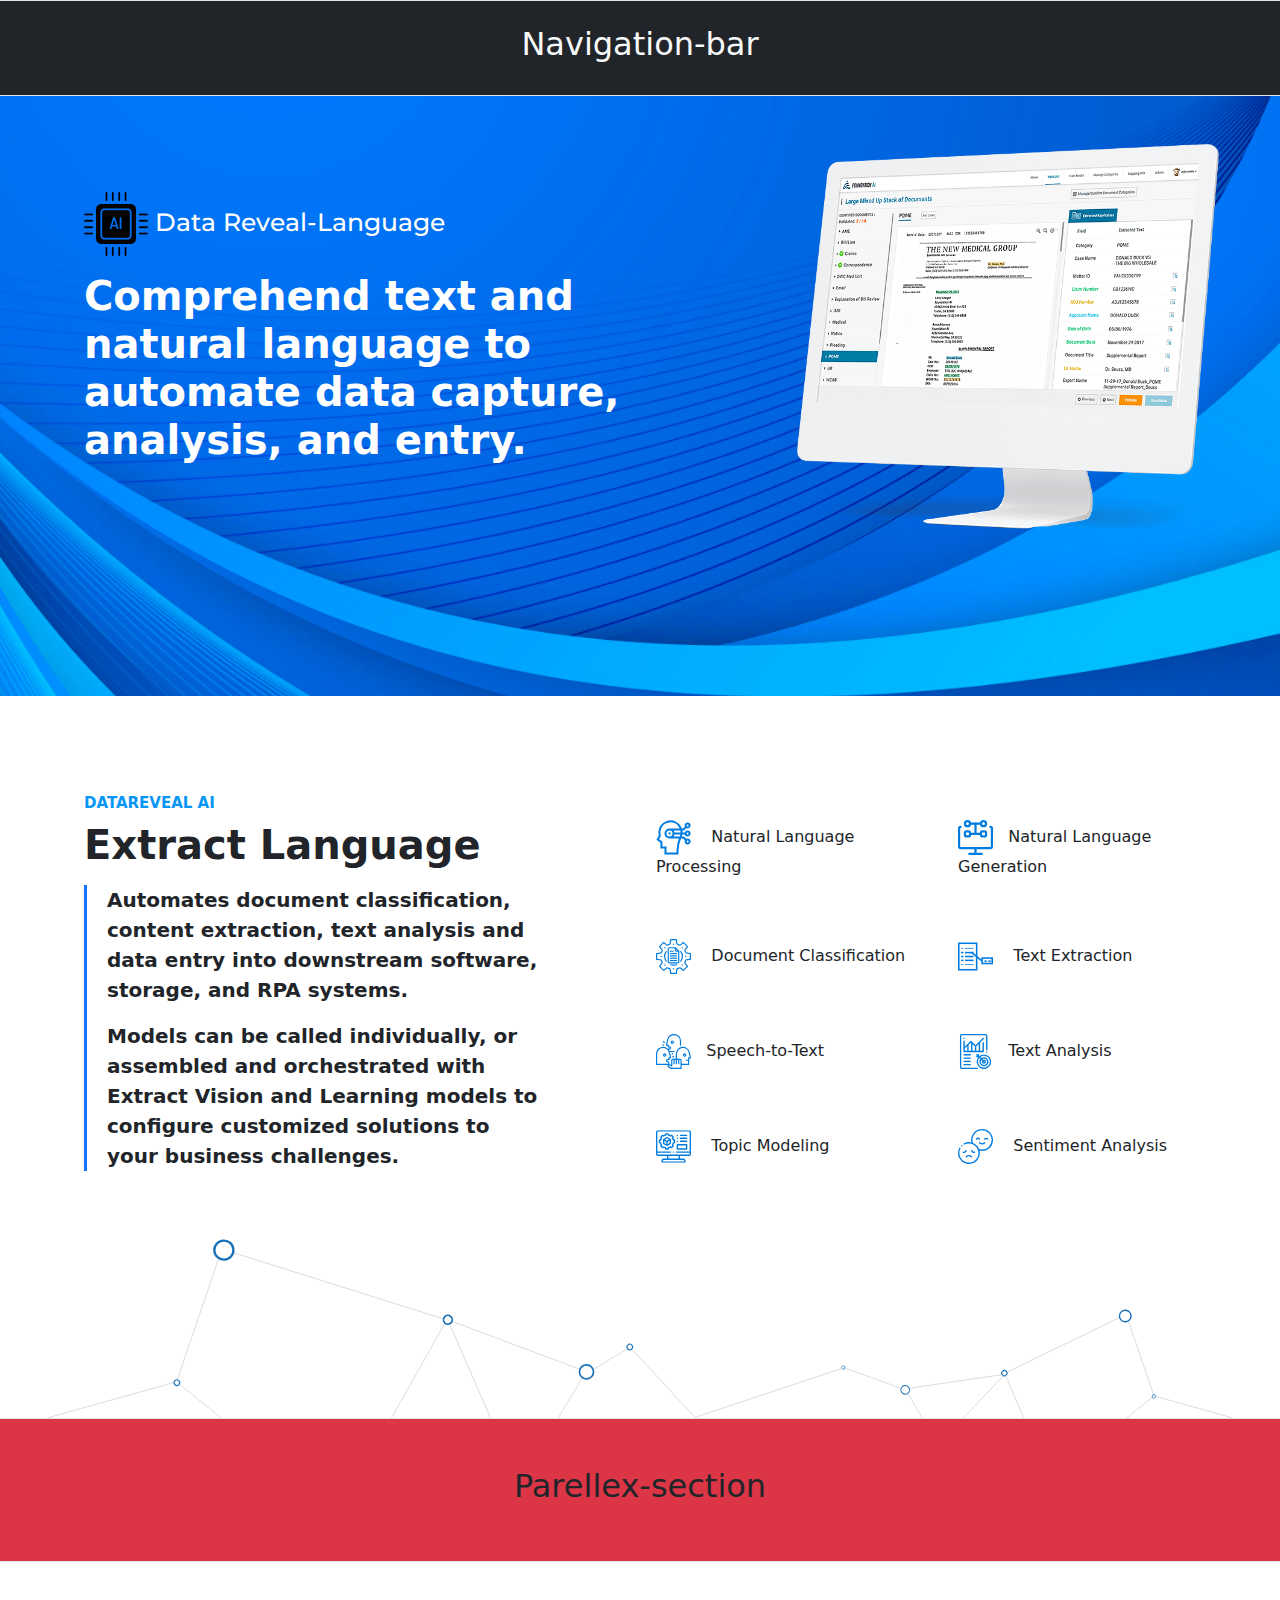
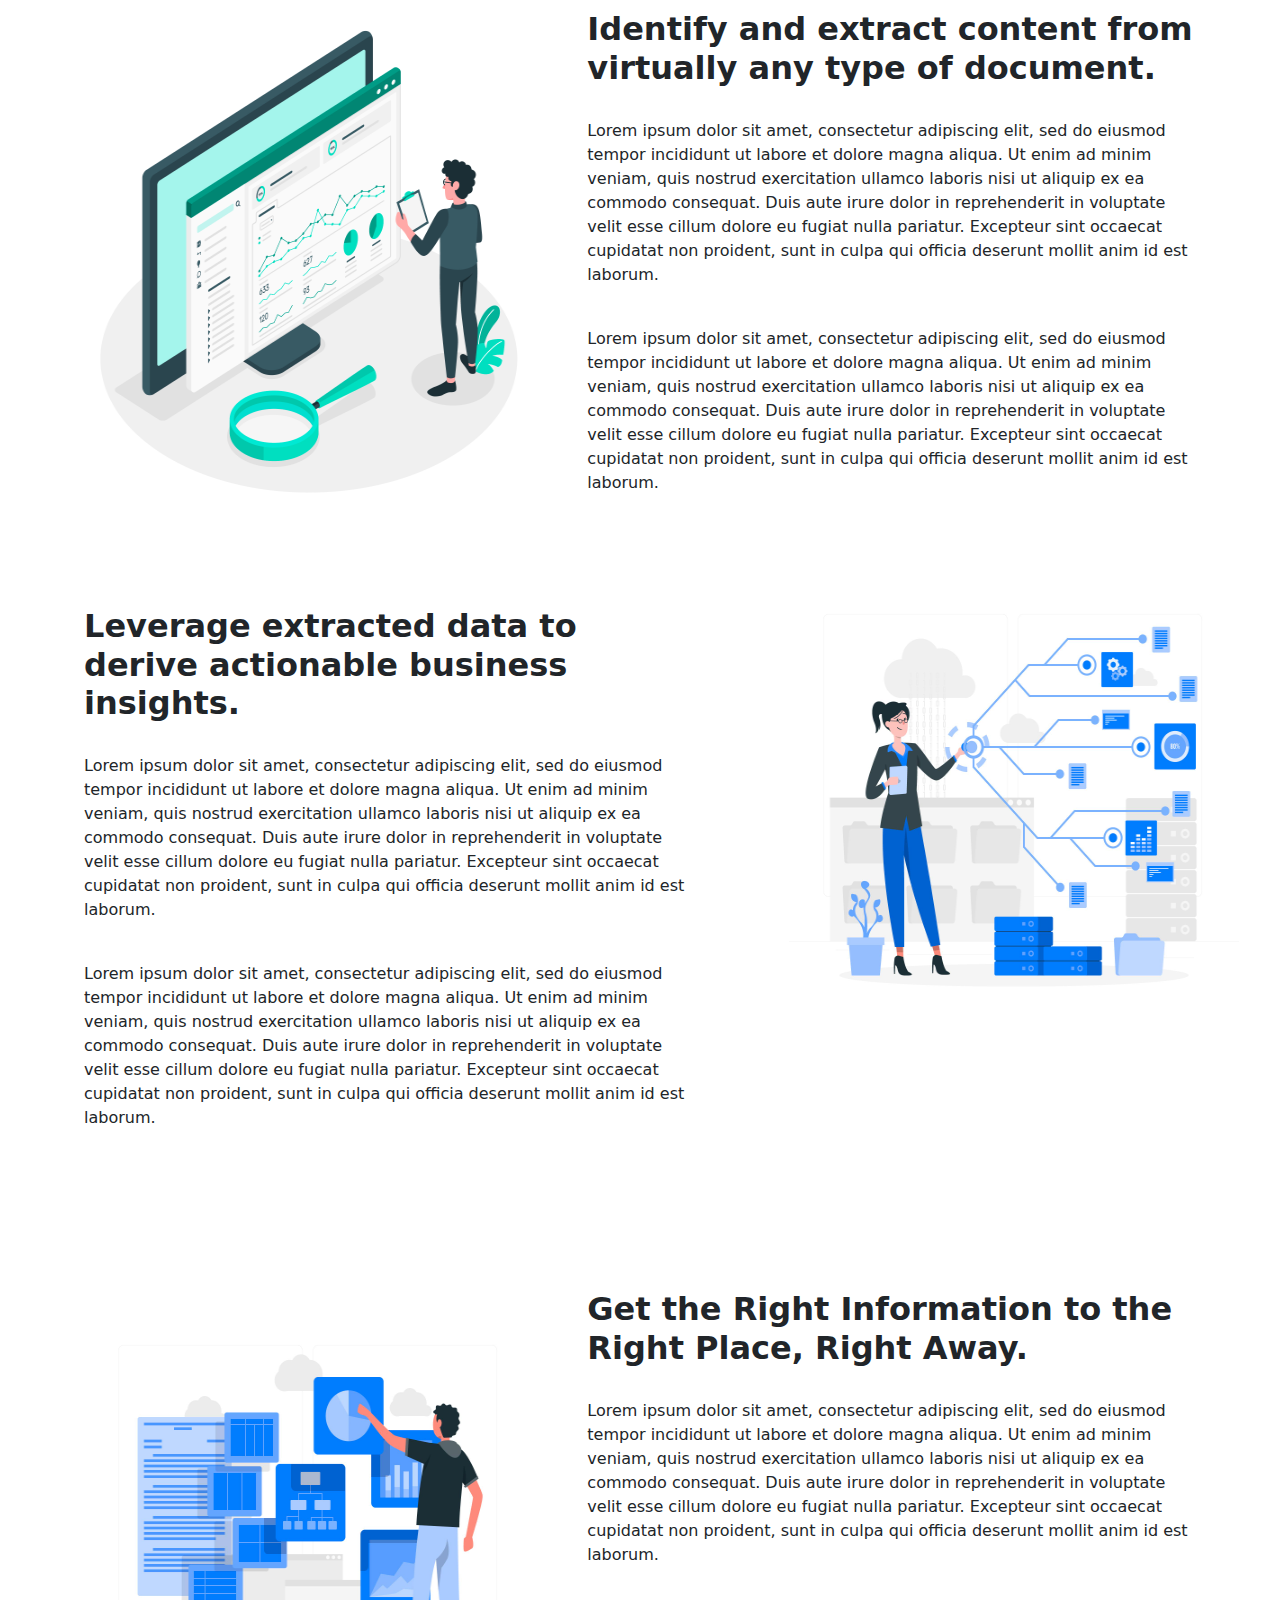
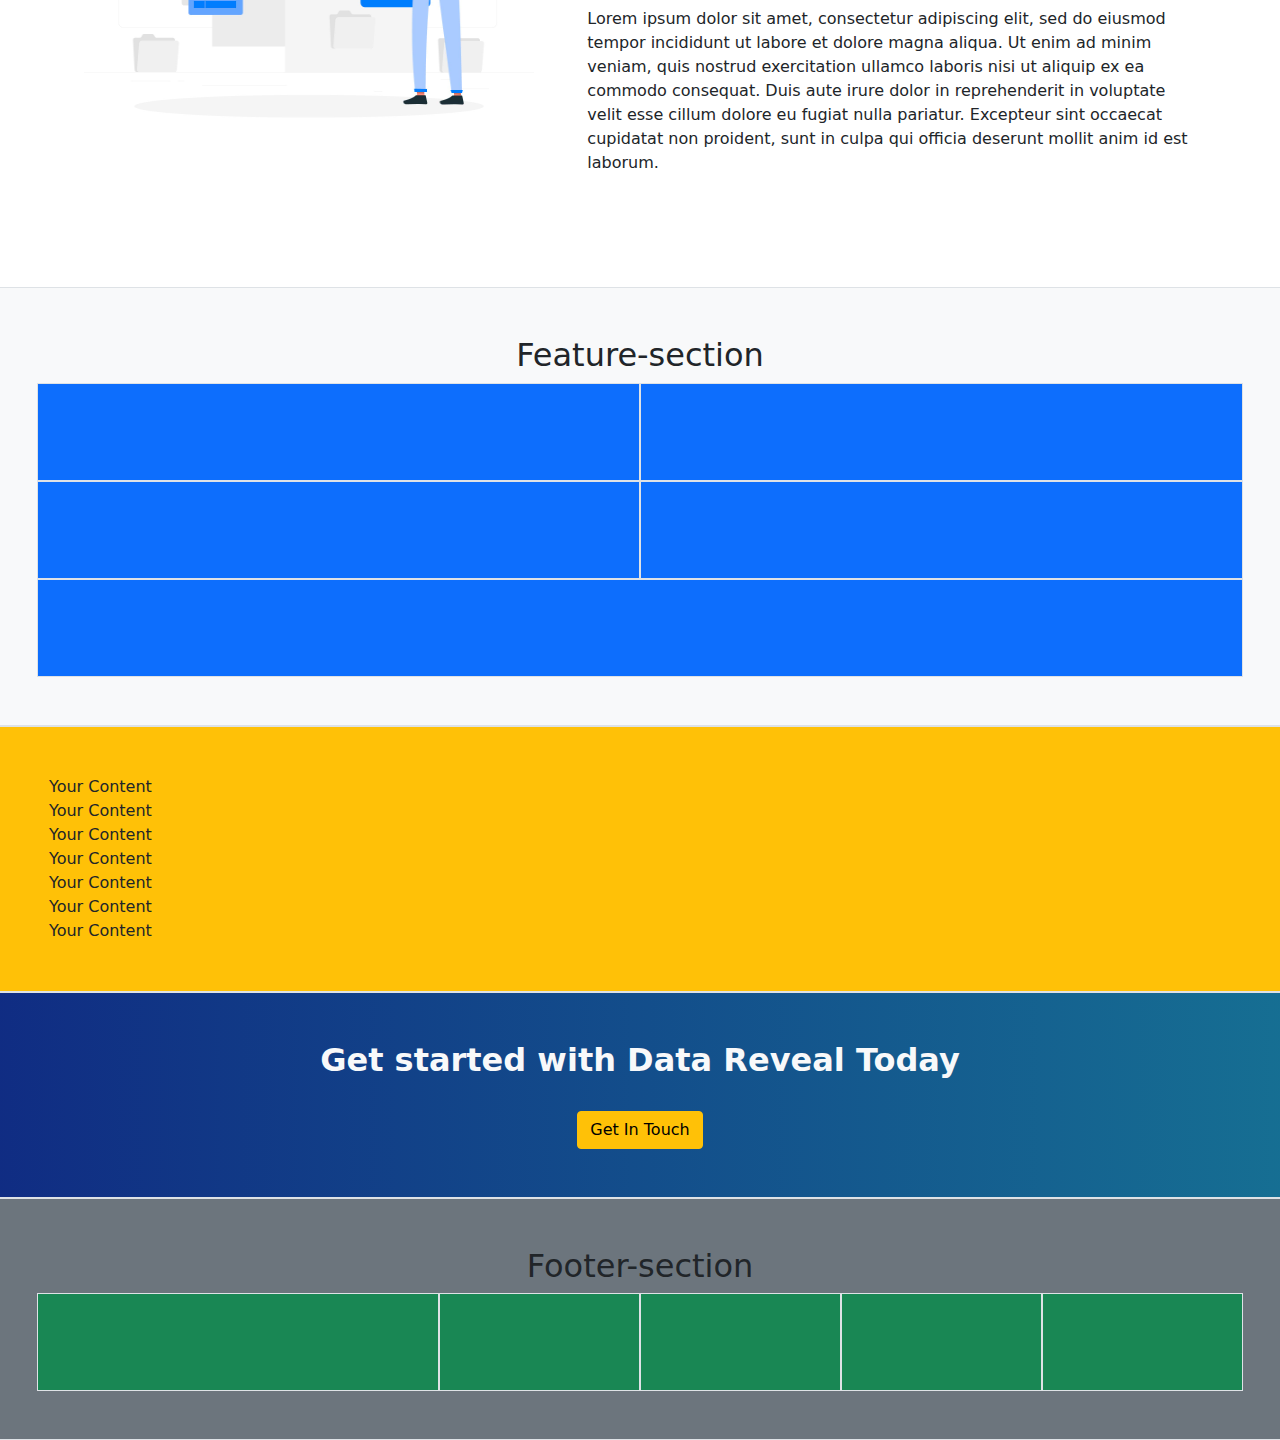
==== language.html @ 8eeb6e5f "language page" ====
<!DOCTYPE html>
<html lang="en">
  <head>
    <meta charset="UTF-8" />
    <meta http-equiv="X-UA-Compatible" content="IE=edge" />
    <meta name="viewport" content="width=device-width, initial-scale=1.0" />
    <title>Subpage-1 | Datareveal</title>
    <!-- Basic stylesheet -->
    <link rel="stylesheet" href="owl-carousel/owl.carousel.css" />

    <!-- Default Theme -->
    <link rel="stylesheet" href="owl-carousel/owl.theme.css" />

    <!-- You can use latest version of jQuery  -->
    <script src="jquery-1.9.1.min.js"></script>

    <!-- Include js plugin -->
    <script src="assets/owl-carousel/owl.carousel.js"></script>
    <!-- Fonts -->
    <link
      href="https://fonts.googleapis.com/css2?family=Montserrat:wght@200;300&display=swap"
      rel="stylesheet"
    />
    <!-- Boostrap css -->
    <link rel="stylesheet" href="css/bootstrap.min.css" />
    <link rel="stylesheet" href="css/language.css" />
  </head>

  <body>
    <!-- Navigation Section -->
    <section for="Nav-bar-menu">
      <div class="row p-4 border bg-dark" id="nav-bar">
        <h2 class="text-center text-light">Navigation-bar</h2>
      </div>
    </section>

    <!-- Landing Contents -->
    <section for="Landing-contents">
      <div class="row" id="landing">
        <div class="col-7 p-5 mt-5" id="landing-contents">
          <h5 class="text-left ms-5" id="lang_title">
            <img src="/images/001-chip.png" class="" alt="ai" /> Data
            Reveal-Language
          </h5>
          <h1 class="text-left ms-5 mt-3" id="lang_title_content">
            Comprehend text and natural language to automate data capture,
            analysis, and entry.
          </h1>
        </div>
        <div class="col-5 p-5" id="landing-image">
          <img
            src="/images/lang_land_c.png"
            alt="lang_land_c"
            id="lang_land_c"
          />
        </div>
      </div>
    </section>

    <!-- Subpage Contents -->
    <section for="Subpage-services">
      <div class="row pt-5 ps-5 pe-5" id="subpage-content">
        <div class="col-6 p-5" id="subpage-content-one">
          <p id="content1">DATAREVEAL AI</p>
          <h1 id="content2">Extract Language</h1>
          <div id="line" class="mt-3">
            <p id="content3">
              Automates document classification, content extraction, text
              analysis and data entry into downstream software, storage, and RPA
              systems.
            </p>
            <p id="content3">
              Models can be called individually, or assembled and orchestrated
              with Extract Vision and Learning models to configure customized
              solutions to your business challenges.
            </p>
          </div>
        </div>
        <div class="col-3 p-3" id="subpage-content-two">
          <p id="content4">
            <img
              src="/images/lm_nlp_ico.svg"
              alt="lm_nlp_ico"
            />&nbsp;&nbsp;&nbsp; Natural Language Processing
          </p>
          <p id="content4">
            <img
              src="/images/lm_doclassification_ico.svg"
              alt="lm_doclassification_ico"
            />&nbsp;&nbsp;&nbsp; Document Classification
          </p>
          <p id="content4">
            <img
              src="/images/lm_speechtxt_ico.svg"
              alt="lm_speechtxt_ico"
            />&nbsp;&nbsp;&nbsp;Speech-to-Text
          </p>
          <p id="content4">
            <img src="/images/lm_topicmod_ico.svg" alt="lm_topicmod_ico" />
            &nbsp;&nbsp;&nbsp;Topic Modeling
          </p>
        </div>
        <div class="col-3 p-3" id="subpage-content-two">
          <p id="content4">
            <img
              src="/images/lm_nlg_ico.svg"
              alt="lm_nlp_ico"
            />&nbsp;&nbsp;&nbsp;Natural Language Generation
          </p>
          <p id="content4">
            <img
              src="/images/lm_textextr_ico.svg"
              alt="lm_doclassification_ico"
            />&nbsp;&nbsp;&nbsp; Text Extraction
          </p>
          <p id="content4">
            <img
              src="/images/lm_textanalysis_ico.svg"
              alt="lm_speechtxt_ico"
            />&nbsp;&nbsp;&nbsp;Text Analysis
          </p>
          <p id="content4">
            <img src="/images/lm_sentanlysis_ico.svg" alt="lm_topicmod_ico" />
            &nbsp;&nbsp;&nbsp;Sentiment Analysis
          </p>
        </div>
        <img src="/images/video--nodes-svg.svg" alt="" />
      </div>
    </section>

    <!-- Parellex Section -->
    <section for="Parellex">
      <div class="row p-5 border bg-danger" id="parellex">
        <h2 class="text-center">Parellex-section</h2>
      </div>
    </section>

    <!-- Contents Section -->
    <section for="Contents">
      <div class="row px-5" id="contents-one">
        <div class="col-5 p-5" id="content-image">
          <img src="/images/3515462.jpg" alt="" />
        </div>
        <div class="col-7 p-5" id="content-subcontent">
          <h2>
            Identify and extract content from virtually any type of document.
          </h2>
          <br />
          <p>
            Lorem ipsum dolor sit amet, consectetur adipiscing elit, sed do
            eiusmod tempor incididunt ut labore et dolore magna aliqua. Ut enim
            ad minim veniam, quis nostrud exercitation ullamco laboris nisi ut
            aliquip ex ea commodo consequat. Duis aute irure dolor in
            reprehenderit in voluptate velit esse cillum dolore eu fugiat nulla
            pariatur. Excepteur sint occaecat cupidatat non proident, sunt in
            culpa qui officia deserunt mollit anim id est laborum.
          </p>
          <br />
          <p>
            Lorem ipsum dolor sit amet, consectetur adipiscing elit, sed do
            eiusmod tempor incididunt ut labore et dolore magna aliqua. Ut enim
            ad minim veniam, quis nostrud exercitation ullamco laboris nisi ut
            aliquip ex ea commodo consequat. Duis aute irure dolor in
            reprehenderit in voluptate velit esse cillum dolore eu fugiat nulla
            pariatur. Excepteur sint occaecat cupidatat non proident, sunt in
            culpa qui officia deserunt mollit anim id est laborum.
          </p>
        </div>
      </div>
      <div class="row px-5" id="contents-two">
        <div class="col-7 p-5" id="content-subcontent">
          <h2>
            Leverage extracted data to derive actionable business insights.
          </h2>
          <br />
          <p>
            Lorem ipsum dolor sit amet, consectetur adipiscing elit, sed do
            eiusmod tempor incididunt ut labore et dolore magna aliqua. Ut enim
            ad minim veniam, quis nostrud exercitation ullamco laboris nisi ut
            aliquip ex ea commodo consequat. Duis aute irure dolor in
            reprehenderit in voluptate velit esse cillum dolore eu fugiat nulla
            pariatur. Excepteur sint occaecat cupidatat non proident, sunt in
            culpa qui officia deserunt mollit anim id est laborum.
          </p>
          <br />
          <p>
            Lorem ipsum dolor sit amet, consectetur adipiscing elit, sed do
            eiusmod tempor incididunt ut labore et dolore magna aliqua. Ut enim
            ad minim veniam, quis nostrud exercitation ullamco laboris nisi ut
            aliquip ex ea commodo consequat. Duis aute irure dolor in
            reprehenderit in voluptate velit esse cillum dolore eu fugiat nulla
            pariatur. Excepteur sint occaecat cupidatat non proident, sunt in
            culpa qui officia deserunt mollit anim id est laborum.
          </p>
        </div>
        <div class="col-5 px-5" id="content-image">
          <img src="/images/3937443.jpg" alt="" />
        </div>
      </div>
      <div class="row p-5" id="contents-one">
        <div class="col-5 p-5" id="content-image">
          <img src="/images/3937464.jpg" alt="" />
        </div>
        <div class="col-7 p-5" id="content-subcontent">
          <h2>Get the Right Information to the Right Place, Right Away.</h2>
          <br />
          <p>
            Lorem ipsum dolor sit amet, consectetur adipiscing elit, sed do
            eiusmod tempor incididunt ut labore et dolore magna aliqua. Ut enim
            ad minim veniam, quis nostrud exercitation ullamco laboris nisi ut
            aliquip ex ea commodo consequat. Duis aute irure dolor in
            reprehenderit in voluptate velit esse cillum dolore eu fugiat nulla
            pariatur. Excepteur sint occaecat cupidatat non proident, sunt in
            culpa qui officia deserunt mollit anim id est laborum.
          </p>
          <br />
          <p>
            Lorem ipsum dolor sit amet, consectetur adipiscing elit, sed do
            eiusmod tempor incididunt ut labore et dolore magna aliqua. Ut enim
            ad minim veniam, quis nostrud exercitation ullamco laboris nisi ut
            aliquip ex ea commodo consequat. Duis aute irure dolor in
            reprehenderit in voluptate velit esse cillum dolore eu fugiat nulla
            pariatur. Excepteur sint occaecat cupidatat non proident, sunt in
            culpa qui officia deserunt mollit anim id est laborum.
          </p>
        </div>
      </div>
    </section>

    <!-- Features Section -->
    <section for="Subpage-feature-contents">
      <div class="row p-5 border bg-light" id="subpage-features">
        <div id="subpage-feature-heading">
          <h2 class="text-center" id="subpage-feature-heading-h2">
            Feature-section
          </h2>
        </div>
        <div
          class="col-lg-6 col-md-6 col-sm-6 p-5 border bg-primary"
          id="subpage-feature-one"
        ></div>
        <div
          class="col-lg-6 col-md-6 col-sm-6 p-5 border bg-primary"
          id="subpage-feature-two"
        ></div>
        <div
          class="col-lg-6 col-md-6 col-sm-6 p-5 border bg-primary"
          id="subpage-feature-three"
        ></div>
        <div
          class="col-lg-6 col-md-6 col-sm-6 p-5 border bg-primary"
          id="subpage-feature-four"
        ></div>
        <div
          class="col-lg-12 col-md-12 col-sm-12 p-5 border bg-primary"
          id="subpage-feature-five"
        ></div>
      </div>
    </section>

    <!-- Subpage Carousel Section -->
    <section for="Subpage-carousel-content">
      <div class="row p-5 border bg-warning" id="subpage-carousel">
        <div class="owl-carousel owl-theme">
          <div>Your Content</div>
          <div>Your Content</div>
          <div>Your Content</div>
          <div>Your Content</div>
          <div>Your Content</div>
          <div>Your Content</div>
          <div>Your Content</div>
        </div>
      </div>
    </section>

    <!-- Get In Touch Section -->
    <section for="Get-in-touch">
      <div class="row p-5 border bg-dark" id="get-in-touch">
        <h2 class="text-center text-light">
          Get started with Data Reveal Today
        </h2>

        <div class="text-center pt-4">
          <button type="button" class="btn btn-warning">Get In Touch</button>
        </div>
      </div>
    </section>

    <!-- Footer Section -->
    <section for="Footer">
      <div class="row p-5 border bg-secondary" id="footer">
        <h2 class="text-center">Footer-section</h2>
        <div
          class="col-lg-4 col-md-4 col-sm-4 p-5 border bg-success"
          id="footer-part-one"
        ></div>
        <div
          class="col-lg-2 col-md-2 col-sm-2 p-5 border bg-success"
          id="footer-part-two"
        ></div>
        <div
          class="col-lg-2 col-md-2 col-sm-2 p-5 border bg-success"
          id="footer-part-three"
        ></div>
        <div
          class="col-lg-2 col-md-2 col-sm-2 p-5 border bg-success"
          id="footer-part-four"
        ></div>
        <div
          class="col-lg-2 col-md-2 col-sm-2 p-5 border bg-success"
          id="footer-part-five"
        ></div>
      </div>
    </section>
  </body>
  <script>
    $(document).ready(function () {
      $(".owl-carousel").owlCarousel();
    });
  </script>
</html>
---- css/language.css ----
#landing {
  background-image: url("/images/5431981.jpg");
  background-size: cover;
  height: 600px;
  width: auto;
}
#landing-contents {
  background-color: transparent;
}
#landing-image {
  background-color: transparent;
}
#lang_title {
  color: white;
  font-size: 25px;
  font-family: "Montserrat", sans-serif;
}
#lang_title_content {
  color: white;
  font-size: 40px;
  font-weight: 700;
}
#lang_land_c {
  height: 400px;
}
#line {
  border-left: rgb(21, 115, 255);
  border-left-style: solid;
}
#content1 {
  font-size: 15px;
  font-weight: 550;
  color: rgb(7, 150, 245);
}
#content2 {
  font-weight: bold;
  margin-top: -10px;
}
#content3 {
  margin-left: 20px;
  font-size: 20px;
  font-weight: 600;
  padding-right: 50px;
  /* padding-right: 30px; */
}
#content4 {
  margin-top: 60px;
  margin-bottom: 10px;
}
#content4 img {
  height: 35px;
  width: 35px;
}
#content-subcontent h2 {
  font-weight: bold;
}
#content-image img {
  height: 500px;
  width: 450px;
}
#get-in-touch {
  background: linear-gradient(
    90deg,
    rgba(16, 44, 131, 1) 0%,
    rgba(22, 111, 147, 1) 100%
  );
}
#get-in-touch h2 {
  font-weight: bold;
}
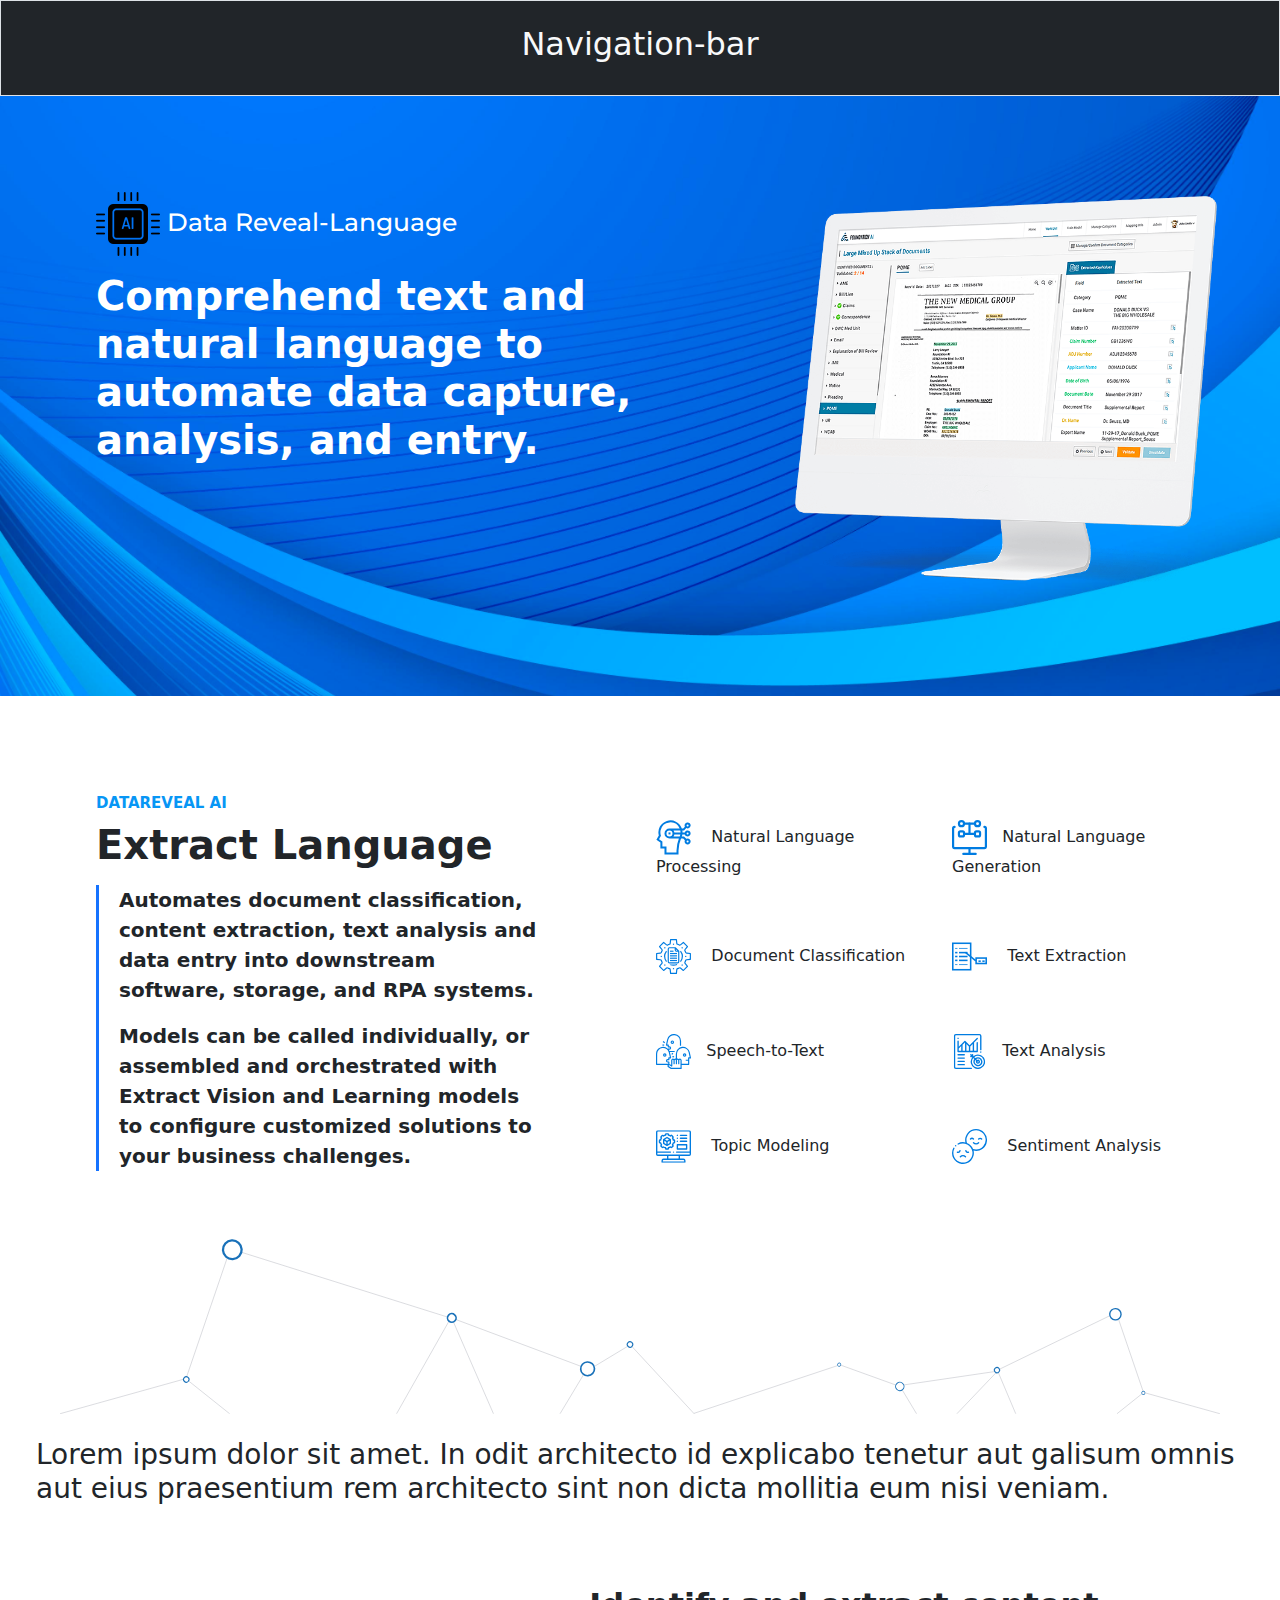
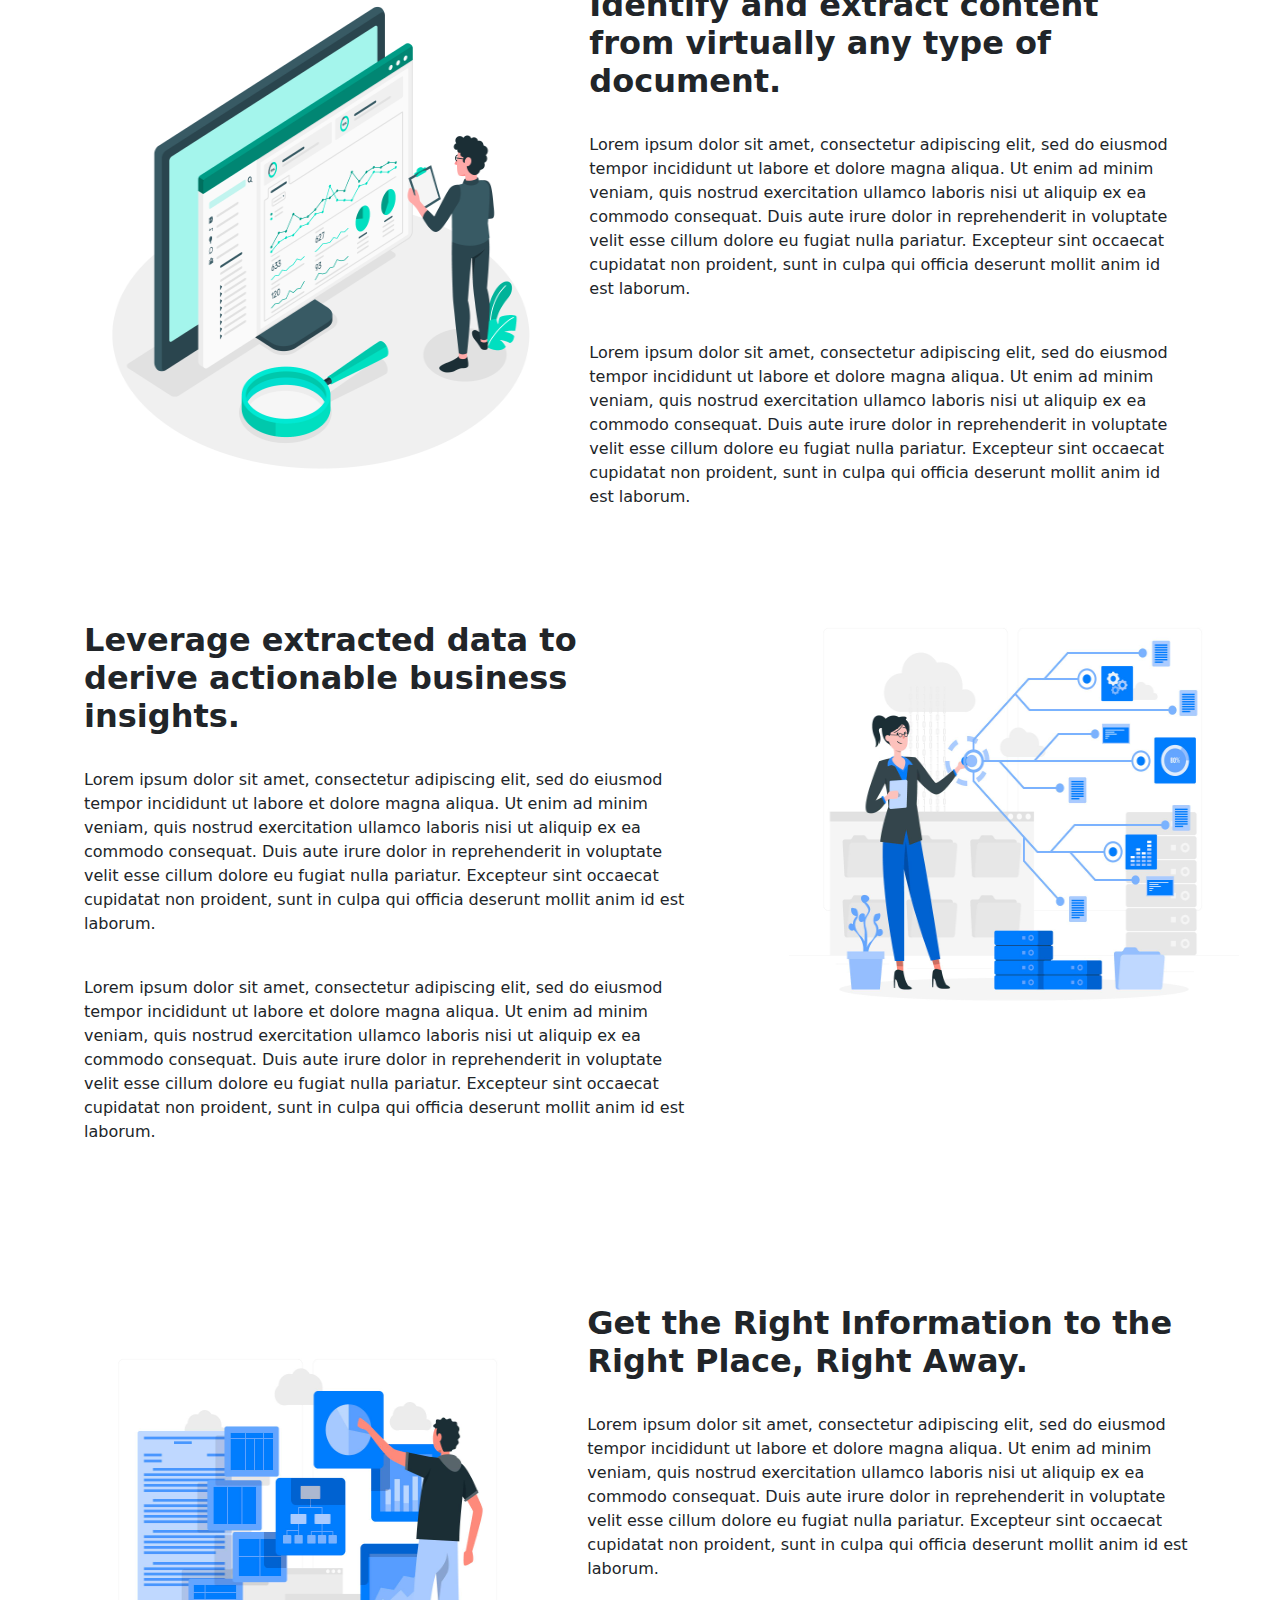
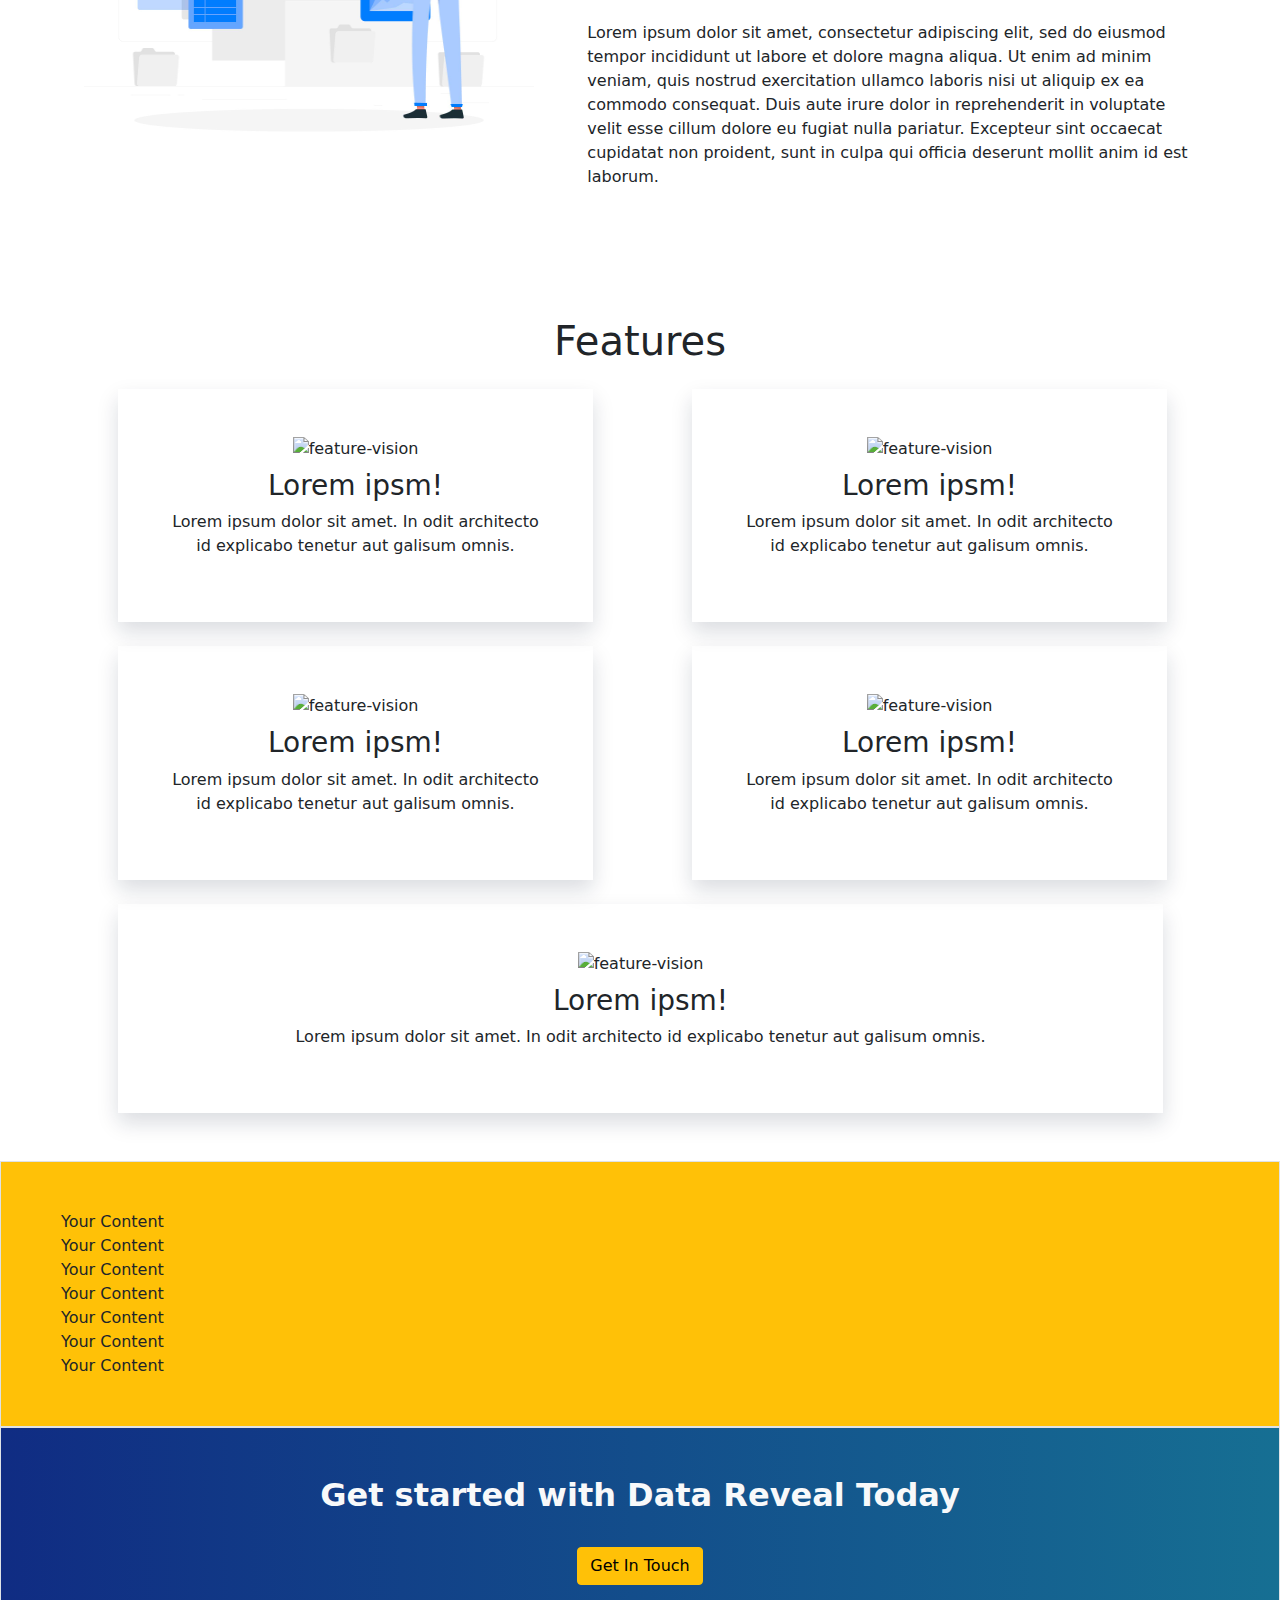
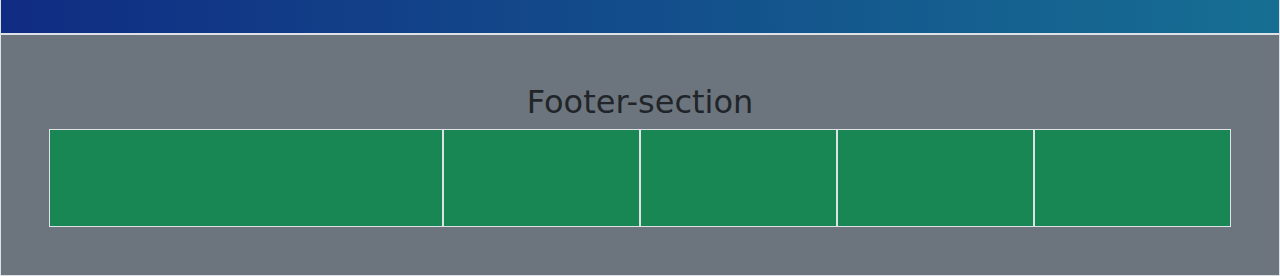
==== commit 39d1371b: "Merge branch 'main' of https://github.com/TeamVebbox/Datareveal.ai" ====
--- a/language.html
+++ b/language.html
@@ -1,321 +1,299 @@
 <!DOCTYPE html>
 <html lang="en">
-  <head>
-    <meta charset="UTF-8" />
-    <meta http-equiv="X-UA-Compatible" content="IE=edge" />
-    <meta name="viewport" content="width=device-width, initial-scale=1.0" />
-    <title>Subpage-1 | Datareveal</title>
-    <!-- Basic stylesheet -->
-    <link rel="stylesheet" href="owl-carousel/owl.carousel.css" />
-
-    <!-- Default Theme -->
-    <link rel="stylesheet" href="owl-carousel/owl.theme.css" />
-
-    <!-- You can use latest version of jQuery  -->
-    <script src="jquery-1.9.1.min.js"></script>
-
-    <!-- Include js plugin -->
-    <script src="assets/owl-carousel/owl.carousel.js"></script>
-    <!-- Fonts -->
-    <link
-      href="https://fonts.googleapis.com/css2?family=Montserrat:wght@200;300&display=swap"
-      rel="stylesheet"
-    />
-    <!-- Boostrap css -->
-    <link rel="stylesheet" href="css/bootstrap.min.css" />
-    <link rel="stylesheet" href="css/language.css" />
-  </head>
-
-  <body>
-    <!-- Navigation Section -->
-    <section for="Nav-bar-menu">
-      <div class="row p-4 border bg-dark" id="nav-bar">
-        <h2 class="text-center text-light">Navigation-bar</h2>
-      </div>
-    </section>
-
-    <!-- Landing Contents -->
-    <section for="Landing-contents">
-      <div class="row" id="landing">
-        <div class="col-7 p-5 mt-5" id="landing-contents">
-          <h5 class="text-left ms-5" id="lang_title">
-            <img src="/images/001-chip.png" class="" alt="ai" /> Data
-            Reveal-Language
-          </h5>
-          <h1 class="text-left ms-5 mt-3" id="lang_title_content">
-            Comprehend text and natural language to automate data capture,
-            analysis, and entry.
-          </h1>
-        </div>
-        <div class="col-5 p-5" id="landing-image">
-          <img
-            src="/images/lang_land_c.png"
-            alt="lang_land_c"
-            id="lang_land_c"
-          />
-        </div>
-      </div>
-    </section>
-
-    <!-- Subpage Contents -->
-    <section for="Subpage-services">
-      <div class="row pt-5 ps-5 pe-5" id="subpage-content">
-        <div class="col-6 p-5" id="subpage-content-one">
-          <p id="content1">DATAREVEAL AI</p>
-          <h1 id="content2">Extract Language</h1>
-          <div id="line" class="mt-3">
-            <p id="content3">
-              Automates document classification, content extraction, text
-              analysis and data entry into downstream software, storage, and RPA
-              systems.
-            </p>
-            <p id="content3">
-              Models can be called individually, or assembled and orchestrated
-              with Extract Vision and Learning models to configure customized
-              solutions to your business challenges.
-            </p>
-          </div>
-        </div>
-        <div class="col-3 p-3" id="subpage-content-two">
-          <p id="content4">
-            <img
-              src="/images/lm_nlp_ico.svg"
-              alt="lm_nlp_ico"
-            />&nbsp;&nbsp;&nbsp; Natural Language Processing
+
+<head>
+  <meta charset="UTF-8" />
+  <meta http-equiv="X-UA-Compatible" content="IE=edge" />
+  <meta name="viewport" content="width=device-width, initial-scale=1.0" />
+  <title>Language | Datareveal</title>
+  <!-- Basic stylesheet -->
+  <link rel="stylesheet" href="owl-carousel/owl.carousel.css" />
+
+  <!-- Default Theme -->
+  <link rel="stylesheet" href="owl-carousel/owl.theme.css" />
+
+  <!-- You can use latest version of jQuery  -->
+  <script src="jquery-1.9.1.min.js"></script>
+
+  <!-- Include js plugin -->
+  <script src="assets/owl-carousel/owl.carousel.js"></script>
+  <!-- Fonts -->
+  <link href="https://fonts.googleapis.com/css2?family=Montserrat:wght@200;300&display=swap" rel="stylesheet" />
+  <!-- Boostrap css -->
+  <link rel="stylesheet" href="css/bootstrap.min.css" />
+  <link rel="stylesheet" href="css/language.css" />
+</head>
+
+<body>
+  <!-- Navigation Section -->
+  <section for="Nav-bar-menu">
+    <div class="row p-4 border bg-dark" id="nav-bar" style="margin: 0;padding: 0;">
+      <h2 class="text-center text-light">Navigation-bar</h2>
+    </div>
+  </section>
+
+  <!-- Landing Contents -->
+  <section for="Landing-contents">
+    <div class="row" id="landing" style="margin: 0;padding: 0;">
+      <div class="col-7 p-5 mt-5 my-auto" id="landing-contents">
+        <h5 class="text-left ms-5" id="lang_title">
+          <img src="images/001-chip.png" class="" alt="ai" /> Data
+          Reveal-Language
+        </h5>
+        <h1 class="text-left ms-5 mt-3" id="lang_title_content">
+          Comprehend text and natural language to automate data capture,
+          analysis, and entry.
+        </h1>
+      </div>
+      <div class="col-5 p-5 my-auto" id="landing-image">
+        <img src="images/lang_land_c.png" alt="lang_land_c" id="lang_land_c" />
+      </div>
+    </div>
+  </section>
+
+  <!-- Subpage Contents -->
+  <section for="Subpage-services">
+    <div class="row pt-5 ps-5 pe-5" id="subpage-content" style="margin: 0;padding: 0;">
+      <div class="col-6 p-5" id="subpage-content-one">
+        <p id="content1">DATAREVEAL AI</p>
+        <h1 id="content2">Extract Language</h1>
+        <div id="line" class="mt-3">
+          <p id="content3">
+            Automates document classification, content extraction, text
+            analysis and data entry into downstream software, storage, and RPA
+            systems.
           </p>
-          <p id="content4">
-            <img
-              src="/images/lm_doclassification_ico.svg"
-              alt="lm_doclassification_ico"
-            />&nbsp;&nbsp;&nbsp; Document Classification
+          <p id="content3">
+            Models can be called individually, or assembled and orchestrated
+            with Extract Vision and Learning models to configure customized
+            solutions to your business challenges.
           </p>
-          <p id="content4">
-            <img
-              src="/images/lm_speechtxt_ico.svg"
-              alt="lm_speechtxt_ico"
-            />&nbsp;&nbsp;&nbsp;Speech-to-Text
-          </p>
-          <p id="content4">
-            <img src="/images/lm_topicmod_ico.svg" alt="lm_topicmod_ico" />
-            &nbsp;&nbsp;&nbsp;Topic Modeling
-          </p>
-        </div>
-        <div class="col-3 p-3" id="subpage-content-two">
-          <p id="content4">
-            <img
-              src="/images/lm_nlg_ico.svg"
-              alt="lm_nlp_ico"
-            />&nbsp;&nbsp;&nbsp;Natural Language Generation
-          </p>
-          <p id="content4">
-            <img
-              src="/images/lm_textextr_ico.svg"
-              alt="lm_doclassification_ico"
-            />&nbsp;&nbsp;&nbsp; Text Extraction
-          </p>
-          <p id="content4">
-            <img
-              src="/images/lm_textanalysis_ico.svg"
-              alt="lm_speechtxt_ico"
-            />&nbsp;&nbsp;&nbsp;Text Analysis
-          </p>
-          <p id="content4">
-            <img src="/images/lm_sentanlysis_ico.svg" alt="lm_topicmod_ico" />
-            &nbsp;&nbsp;&nbsp;Sentiment Analysis
-          </p>
-        </div>
-        <img src="/images/video--nodes-svg.svg" alt="" />
-      </div>
-    </section>
-
-    <!-- Parellex Section -->
-    <section for="Parellex">
-      <div class="row p-5 border bg-danger" id="parellex">
-        <h2 class="text-center">Parellex-section</h2>
-      </div>
-    </section>
-
-    <!-- Contents Section -->
-    <section for="Contents">
-      <div class="row px-5" id="contents-one">
-        <div class="col-5 p-5" id="content-image">
-          <img src="/images/3515462.jpg" alt="" />
-        </div>
-        <div class="col-7 p-5" id="content-subcontent">
-          <h2>
-            Identify and extract content from virtually any type of document.
-          </h2>
-          <br />
-          <p>
-            Lorem ipsum dolor sit amet, consectetur adipiscing elit, sed do
-            eiusmod tempor incididunt ut labore et dolore magna aliqua. Ut enim
-            ad minim veniam, quis nostrud exercitation ullamco laboris nisi ut
-            aliquip ex ea commodo consequat. Duis aute irure dolor in
-            reprehenderit in voluptate velit esse cillum dolore eu fugiat nulla
-            pariatur. Excepteur sint occaecat cupidatat non proident, sunt in
-            culpa qui officia deserunt mollit anim id est laborum.
-          </p>
-          <br />
-          <p>
-            Lorem ipsum dolor sit amet, consectetur adipiscing elit, sed do
-            eiusmod tempor incididunt ut labore et dolore magna aliqua. Ut enim
-            ad minim veniam, quis nostrud exercitation ullamco laboris nisi ut
-            aliquip ex ea commodo consequat. Duis aute irure dolor in
-            reprehenderit in voluptate velit esse cillum dolore eu fugiat nulla
-            pariatur. Excepteur sint occaecat cupidatat non proident, sunt in
-            culpa qui officia deserunt mollit anim id est laborum.
-          </p>
-        </div>
-      </div>
-      <div class="row px-5" id="contents-two">
-        <div class="col-7 p-5" id="content-subcontent">
-          <h2>
-            Leverage extracted data to derive actionable business insights.
-          </h2>
-          <br />
-          <p>
-            Lorem ipsum dolor sit amet, consectetur adipiscing elit, sed do
-            eiusmod tempor incididunt ut labore et dolore magna aliqua. Ut enim
-            ad minim veniam, quis nostrud exercitation ullamco laboris nisi ut
-            aliquip ex ea commodo consequat. Duis aute irure dolor in
-            reprehenderit in voluptate velit esse cillum dolore eu fugiat nulla
-            pariatur. Excepteur sint occaecat cupidatat non proident, sunt in
-            culpa qui officia deserunt mollit anim id est laborum.
-          </p>
-          <br />
-          <p>
-            Lorem ipsum dolor sit amet, consectetur adipiscing elit, sed do
-            eiusmod tempor incididunt ut labore et dolore magna aliqua. Ut enim
-            ad minim veniam, quis nostrud exercitation ullamco laboris nisi ut
-            aliquip ex ea commodo consequat. Duis aute irure dolor in
-            reprehenderit in voluptate velit esse cillum dolore eu fugiat nulla
-            pariatur. Excepteur sint occaecat cupidatat non proident, sunt in
-            culpa qui officia deserunt mollit anim id est laborum.
-          </p>
-        </div>
-        <div class="col-5 px-5" id="content-image">
-          <img src="/images/3937443.jpg" alt="" />
-        </div>
-      </div>
-      <div class="row p-5" id="contents-one">
-        <div class="col-5 p-5" id="content-image">
-          <img src="/images/3937464.jpg" alt="" />
-        </div>
-        <div class="col-7 p-5" id="content-subcontent">
-          <h2>Get the Right Information to the Right Place, Right Away.</h2>
-          <br />
-          <p>
-            Lorem ipsum dolor sit amet, consectetur adipiscing elit, sed do
-            eiusmod tempor incididunt ut labore et dolore magna aliqua. Ut enim
-            ad minim veniam, quis nostrud exercitation ullamco laboris nisi ut
-            aliquip ex ea commodo consequat. Duis aute irure dolor in
-            reprehenderit in voluptate velit esse cillum dolore eu fugiat nulla
-            pariatur. Excepteur sint occaecat cupidatat non proident, sunt in
-            culpa qui officia deserunt mollit anim id est laborum.
-          </p>
-          <br />
-          <p>
-            Lorem ipsum dolor sit amet, consectetur adipiscing elit, sed do
-            eiusmod tempor incididunt ut labore et dolore magna aliqua. Ut enim
-            ad minim veniam, quis nostrud exercitation ullamco laboris nisi ut
-            aliquip ex ea commodo consequat. Duis aute irure dolor in
-            reprehenderit in voluptate velit esse cillum dolore eu fugiat nulla
-            pariatur. Excepteur sint occaecat cupidatat non proident, sunt in
-            culpa qui officia deserunt mollit anim id est laborum.
-          </p>
-        </div>
-      </div>
-    </section>
-
-    <!-- Features Section -->
-    <section for="Subpage-feature-contents">
-      <div class="row p-5 border bg-light" id="subpage-features">
-        <div id="subpage-feature-heading">
-          <h2 class="text-center" id="subpage-feature-heading-h2">
-            Feature-section
-          </h2>
-        </div>
-        <div
-          class="col-lg-6 col-md-6 col-sm-6 p-5 border bg-primary"
-          id="subpage-feature-one"
-        ></div>
-        <div
-          class="col-lg-6 col-md-6 col-sm-6 p-5 border bg-primary"
-          id="subpage-feature-two"
-        ></div>
-        <div
-          class="col-lg-6 col-md-6 col-sm-6 p-5 border bg-primary"
-          id="subpage-feature-three"
-        ></div>
-        <div
-          class="col-lg-6 col-md-6 col-sm-6 p-5 border bg-primary"
-          id="subpage-feature-four"
-        ></div>
-        <div
-          class="col-lg-12 col-md-12 col-sm-12 p-5 border bg-primary"
-          id="subpage-feature-five"
-        ></div>
-      </div>
-    </section>
-
-    <!-- Subpage Carousel Section -->
-    <section for="Subpage-carousel-content">
-      <div class="row p-5 border bg-warning" id="subpage-carousel">
-        <div class="owl-carousel owl-theme">
-          <div>Your Content</div>
-          <div>Your Content</div>
-          <div>Your Content</div>
-          <div>Your Content</div>
-          <div>Your Content</div>
-          <div>Your Content</div>
-          <div>Your Content</div>
-        </div>
-      </div>
-    </section>
-
-    <!-- Get In Touch Section -->
-    <section for="Get-in-touch">
-      <div class="row p-5 border bg-dark" id="get-in-touch">
-        <h2 class="text-center text-light">
-          Get started with Data Reveal Today
+        </div>
+      </div>
+      <div class="col-3 p-3" id="subpage-content-two">
+        <p id="content4">
+          <img src="images/lm_nlp_ico.svg" alt="lm_nlp_ico" />&nbsp;&nbsp;&nbsp; Natural Language Processing
+        </p>
+        <p id="content4">
+          <img src="images/lm_doclassification_ico.svg" alt="lm_doclassification_ico" />&nbsp;&nbsp;&nbsp; Document
+          Classification
+        </p>
+        <p id="content4">
+          <img src="images/lm_speechtxt_ico.svg" alt="lm_speechtxt_ico" />&nbsp;&nbsp;&nbsp;Speech-to-Text
+        </p>
+        <p id="content4">
+          <img src="images/lm_topicmod_ico.svg" alt="lm_topicmod_ico" />
+          &nbsp;&nbsp;&nbsp;Topic Modeling
+        </p>
+      </div>
+      <div class="col-3 p-3" id="subpage-content-two">
+        <p id="content4">
+          <img src="images/lm_nlg_ico.svg" alt="lm_nlp_ico" />&nbsp;&nbsp;&nbsp;Natural Language Generation
+        </p>
+        <p id="content4">
+          <img src="images/lm_textextr_ico.svg" alt="lm_doclassification_ico" />&nbsp;&nbsp;&nbsp; Text Extraction
+        </p>
+        <p id="content4">
+          <img src="images/lm_textanalysis_ico.svg" alt="lm_speechtxt_ico" />&nbsp;&nbsp;&nbsp;Text Analysis
+        </p>
+        <p id="content4">
+          <img src="images/lm_sentanlysis_ico.svg" alt="lm_topicmod_ico" />
+          &nbsp;&nbsp;&nbsp;Sentiment Analysis
+        </p>
+      </div>
+      <img src="images/video--nodes-svg.svg" alt="" />
+    </div>
+  </section>
+
+  <!-- Parellex Section -->
+  <section for="Parellex">
+    <div class="row p-4" id="parallax" style="margin: 0;padding: 0;">
+      <h3 id="parallax-h3"> Lorem ipsum dolor sit amet. In odit architecto id explicabo tenetur aut
+        galisum omnis aut eius praesentium rem architecto sint non dicta mollitia eum nisi veniam.</h3>
+    </div>
+  </section>
+
+  <!-- Contents Section -->
+  <section for="Contents">
+    <div class="row px-5" id="contents-one" style="margin: 0;padding: 0;">
+      <div class="col-5 p-5" id="content-image">
+        <img src="images/3515462.jpg" alt="" />
+      </div>
+      <div class="col-7 p-5" id="content-subcontent">
+        <h2>
+          Identify and extract content from virtually any type of document.
         </h2>
-
-        <div class="text-center pt-4">
-          <button type="button" class="btn btn-warning">Get In Touch</button>
-        </div>
-      </div>
-    </section>
-
-    <!-- Footer Section -->
-    <section for="Footer">
-      <div class="row p-5 border bg-secondary" id="footer">
-        <h2 class="text-center">Footer-section</h2>
-        <div
-          class="col-lg-4 col-md-4 col-sm-4 p-5 border bg-success"
-          id="footer-part-one"
-        ></div>
-        <div
-          class="col-lg-2 col-md-2 col-sm-2 p-5 border bg-success"
-          id="footer-part-two"
-        ></div>
-        <div
-          class="col-lg-2 col-md-2 col-sm-2 p-5 border bg-success"
-          id="footer-part-three"
-        ></div>
-        <div
-          class="col-lg-2 col-md-2 col-sm-2 p-5 border bg-success"
-          id="footer-part-four"
-        ></div>
-        <div
-          class="col-lg-2 col-md-2 col-sm-2 p-5 border bg-success"
-          id="footer-part-five"
-        ></div>
-      </div>
-    </section>
-  </body>
-  <script>
-    $(document).ready(function () {
-      $(".owl-carousel").owlCarousel();
-    });
-  </script>
-</html>
+        <br />
+        <p>
+          Lorem ipsum dolor sit amet, consectetur adipiscing elit, sed do
+          eiusmod tempor incididunt ut labore et dolore magna aliqua. Ut enim
+          ad minim veniam, quis nostrud exercitation ullamco laboris nisi ut
+          aliquip ex ea commodo consequat. Duis aute irure dolor in
+          reprehenderit in voluptate velit esse cillum dolore eu fugiat nulla
+          pariatur. Excepteur sint occaecat cupidatat non proident, sunt in
+          culpa qui officia deserunt mollit anim id est laborum.
+        </p>
+        <br />
+        <p>
+          Lorem ipsum dolor sit amet, consectetur adipiscing elit, sed do
+          eiusmod tempor incididunt ut labore et dolore magna aliqua. Ut enim
+          ad minim veniam, quis nostrud exercitation ullamco laboris nisi ut
+          aliquip ex ea commodo consequat. Duis aute irure dolor in
+          reprehenderit in voluptate velit esse cillum dolore eu fugiat nulla
+          pariatur. Excepteur sint occaecat cupidatat non proident, sunt in
+          culpa qui officia deserunt mollit anim id est laborum.
+        </p>
+      </div>
+    </div>
+    <div class="row px-5" id="contents-two">
+      <div class="col-7 p-5" id="content-subcontent">
+        <h2>
+          Leverage extracted data to derive actionable business insights.
+        </h2>
+        <br />
+        <p>
+          Lorem ipsum dolor sit amet, consectetur adipiscing elit, sed do
+          eiusmod tempor incididunt ut labore et dolore magna aliqua. Ut enim
+          ad minim veniam, quis nostrud exercitation ullamco laboris nisi ut
+          aliquip ex ea commodo consequat. Duis aute irure dolor in
+          reprehenderit in voluptate velit esse cillum dolore eu fugiat nulla
+          pariatur. Excepteur sint occaecat cupidatat non proident, sunt in
+          culpa qui officia deserunt mollit anim id est laborum.
+        </p>
+        <br />
+        <p>
+          Lorem ipsum dolor sit amet, consectetur adipiscing elit, sed do
+          eiusmod tempor incididunt ut labore et dolore magna aliqua. Ut enim
+          ad minim veniam, quis nostrud exercitation ullamco laboris nisi ut
+          aliquip ex ea commodo consequat. Duis aute irure dolor in
+          reprehenderit in voluptate velit esse cillum dolore eu fugiat nulla
+          pariatur. Excepteur sint occaecat cupidatat non proident, sunt in
+          culpa qui officia deserunt mollit anim id est laborum.
+        </p>
+      </div>
+      <div class="col-5 px-5" id="content-image">
+        <img src="images/3937443.jpg" alt="" />
+      </div>
+    </div>
+    <div class="row p-5" id="contents-one">
+      <div class="col-5 p-5" id="content-image">
+        <img src="images/3937464.jpg" alt="" />
+      </div>
+      <div class="col-7 p-5" id="content-subcontent">
+        <h2>Get the Right Information to the Right Place, Right Away.</h2>
+        <br />
+        <p>
+          Lorem ipsum dolor sit amet, consectetur adipiscing elit, sed do
+          eiusmod tempor incididunt ut labore et dolore magna aliqua. Ut enim
+          ad minim veniam, quis nostrud exercitation ullamco laboris nisi ut
+          aliquip ex ea commodo consequat. Duis aute irure dolor in
+          reprehenderit in voluptate velit esse cillum dolore eu fugiat nulla
+          pariatur. Excepteur sint occaecat cupidatat non proident, sunt in
+          culpa qui officia deserunt mollit anim id est laborum.
+        </p>
+        <br />
+        <p>
+          Lorem ipsum dolor sit amet, consectetur adipiscing elit, sed do
+          eiusmod tempor incididunt ut labore et dolore magna aliqua. Ut enim
+          ad minim veniam, quis nostrud exercitation ullamco laboris nisi ut
+          aliquip ex ea commodo consequat. Duis aute irure dolor in
+          reprehenderit in voluptate velit esse cillum dolore eu fugiat nulla
+          pariatur. Excepteur sint occaecat cupidatat non proident, sunt in
+          culpa qui officia deserunt mollit anim id est laborum.
+        </p>
+      </div>
+    </div>
+  </section>
+
+  <!-- Features Section -->
+  <section for="Subpage-feature-contents">
+    <div class="container mb-5">
+      <div class="row mt-3" id="subpage-features" style="margin: 0;padding: 0;">
+        <div class="mb-3" id="subpage-feature-heading">
+          <h1 class="text-center" id="subpage-feature-heading-h1">Features</h1>
+        </div>
+      </div>
+      <div class="row">
+        <div class="col-lg-5 col-md-6 col-sm-6 p-5 ms-5 text-center" id="features">
+          <img src="images/vision-feature-1.svg" alt="feature-vision" class="mb-2">
+          <h3>Lorem ipsm!</h3>
+          <p>Lorem ipsum dolor sit amet. In odit architecto id explicabo tenetur aut
+            galisum omnis.</p>
+        </div>
+        <div class="col-1"></div>
+        <div class="col-lg-5 col-md-6 col-sm-6 p-5 ms-1 text-center" id="features">
+          <img src="images/vision-feature-2.svg" alt="feature-vision" class="mb-2">
+          <h3>Lorem ipsm!</h3>
+          <p>Lorem ipsum dolor sit amet. In odit architecto id explicabo tenetur aut
+            galisum omnis.</p>
+        </div>
+        <div class="col-lg-5 col-md-6 col-sm-6 p-5 mt-4 ms-5 text-center" id="features">
+          <img src="images/vision-feature-3.svg" alt="feature-vision" class="mb-2">
+          <h3>Lorem ipsm!</h3>
+          <p>Lorem ipsum dolor sit amet. In odit architecto id explicabo tenetur aut
+            galisum omnis.</p>
+        </div>
+        <div class="col-1"></div>
+        <div class="col-lg-5 col-md-6 col-sm-6 p-5 mt-4 ms-1 text-center" id="features">
+          <img src="images/vision-feature-4.svg" alt="feature-vision" class="mb-2">
+          <h3>Lorem ipsm!</h3>
+          <p>Lorem ipsum dolor sit amet. In odit architecto id explicabo tenetur aut
+            galisum omnis.</p>
+        </div>
+        <div class="col-lg-11 col-md-12 col-sm-12 p-5 mt-4 ms-5 text-center" id="features">
+          <img src="images/vision-feature-5.svg" alt="feature-vision" class="mb-2">
+          <h3>Lorem ipsm!</h3>
+          <p>Lorem ipsum dolor sit amet. In odit architecto id explicabo tenetur aut
+            galisum omnis.</p>
+        </div>
+      </div>
+    </div>
+  </section>
+
+  <!-- Subpage Carousel Section -->
+  <section for="Subpage-carousel-content">
+    <div class="row p-5 border bg-warning" id="subpage-carousel" style="margin: 0;padding: 0;">
+      <div class="owl-carousel owl-theme">
+        <div>Your Content</div>
+        <div>Your Content</div>
+        <div>Your Content</div>
+        <div>Your Content</div>
+        <div>Your Content</div>
+        <div>Your Content</div>
+        <div>Your Content</div>
+      </div>
+    </div>
+  </section>
+
+  <!-- Get In Touch Section -->
+  <section for="Get-in-touch">
+    <div class="row p-5 border bg-dark" id="get-in-touch" style="margin: 0;padding: 0;">
+      <h2 class="text-center text-light">
+        Get started with Data Reveal Today
+      </h2>
+
+      <div class="text-center pt-4">
+        <button type="button" class="btn btn-warning">Get In Touch</button>
+      </div>
+    </div>
+  </section>
+
+  <!-- Footer Section -->
+  <section for="Footer">
+    <div class="row p-5 border bg-secondary" id="footer" style="margin: 0;padding: 0;">
+      <h2 class="text-center">Footer-section</h2>
+      <div class="col-lg-4 col-md-4 col-sm-4 p-5 border bg-success" id="footer-part-one"></div>
+      <div class="col-lg-2 col-md-2 col-sm-2 p-5 border bg-success" id="footer-part-two"></div>
+      <div class="col-lg-2 col-md-2 col-sm-2 p-5 border bg-success" id="footer-part-three"></div>
+      <div class="col-lg-2 col-md-2 col-sm-2 p-5 border bg-success" id="footer-part-four"></div>
+      <div class="col-lg-2 col-md-2 col-sm-2 p-5 border bg-success" id="footer-part-five"></div>
+    </div>
+  </section>
+</body>
+<script>
+  $(document).ready(function () {
+    $(".owl-carousel").owlCarousel();
+  });
+</script>
+
+</html>--- a/css/language.css
+++ b/css/language.css
@@ -1,5 +1,5 @@
 #landing {
-  background-image: url("/images/5431981.jpg");
+  background-image: url(../images/5431981.jpg);
   background-size: cover;
   height: 600px;
   width: auto;
@@ -68,3 +68,8 @@
 #get-in-touch h2 {
   font-weight: bold;
 }
+
+/* Features Section */
+#features{
+  box-shadow: 0 10px 20px rgba(16,30,54,.15);
+}
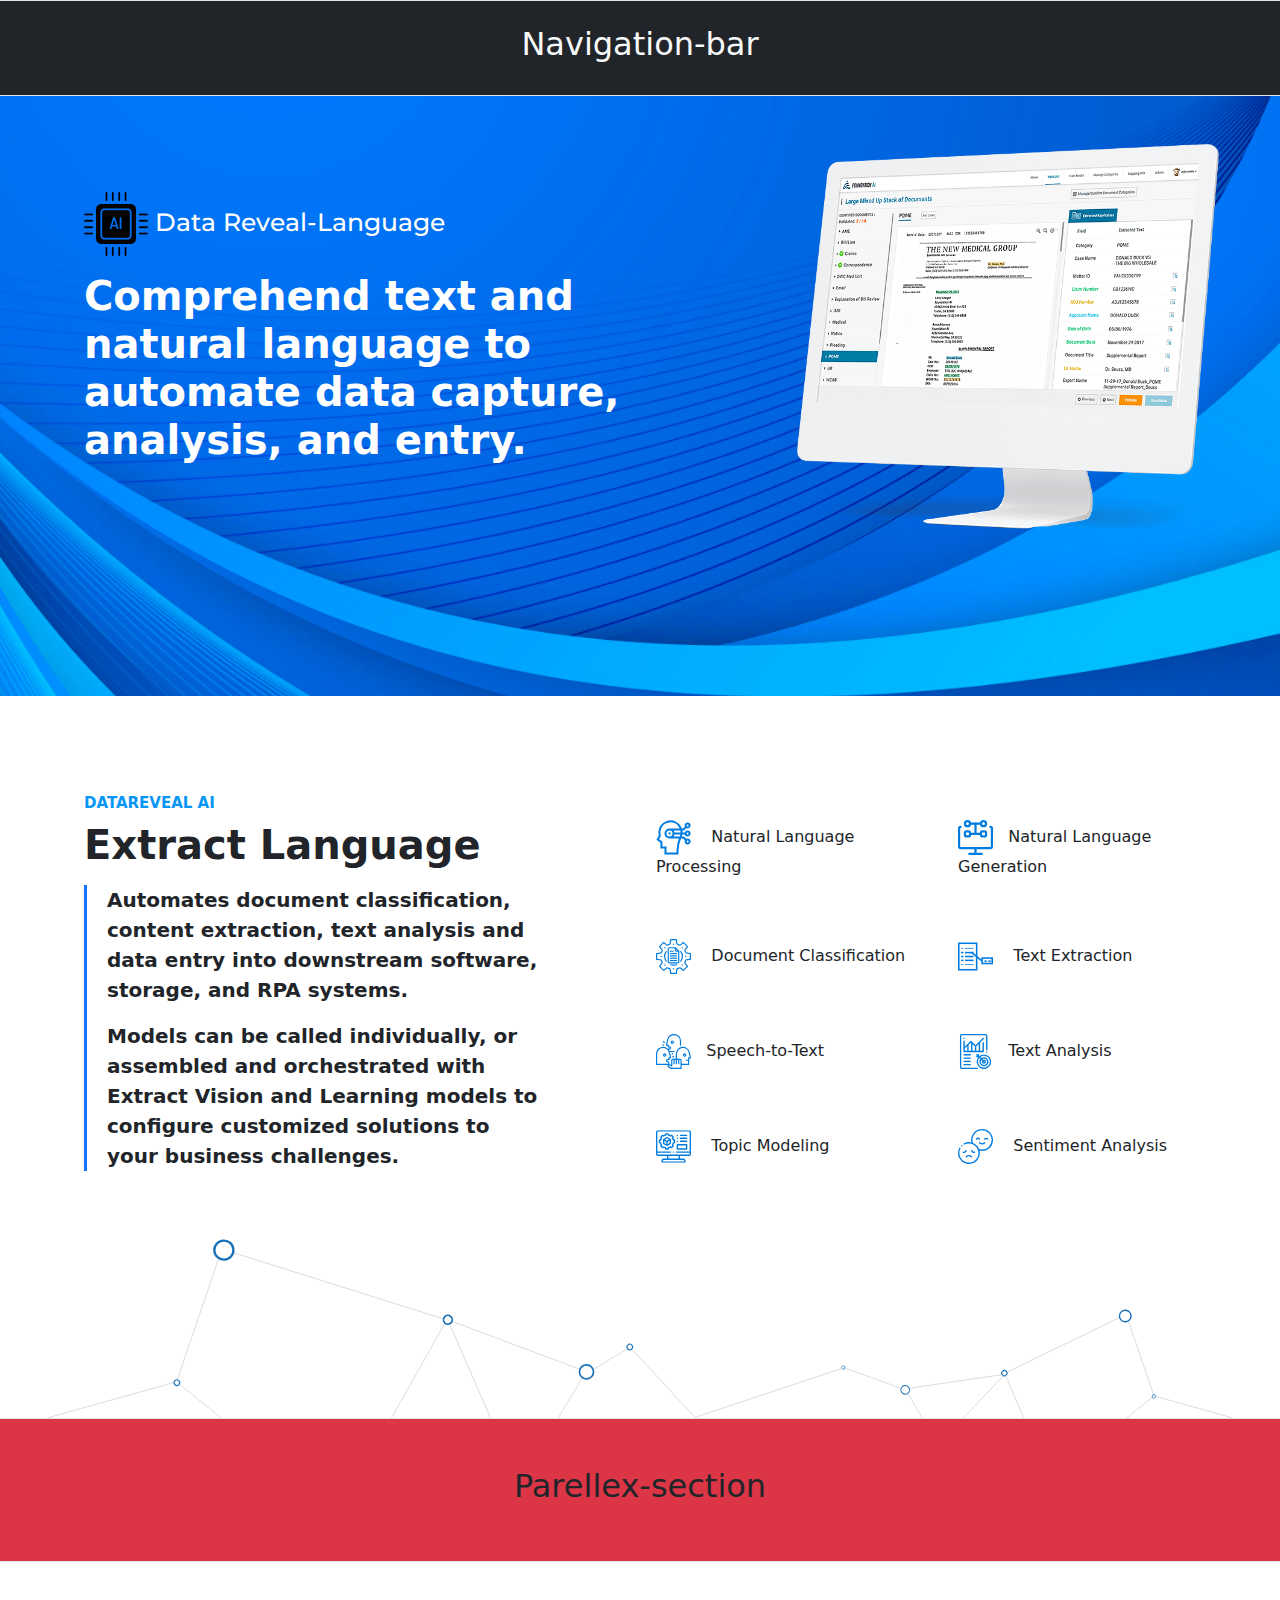
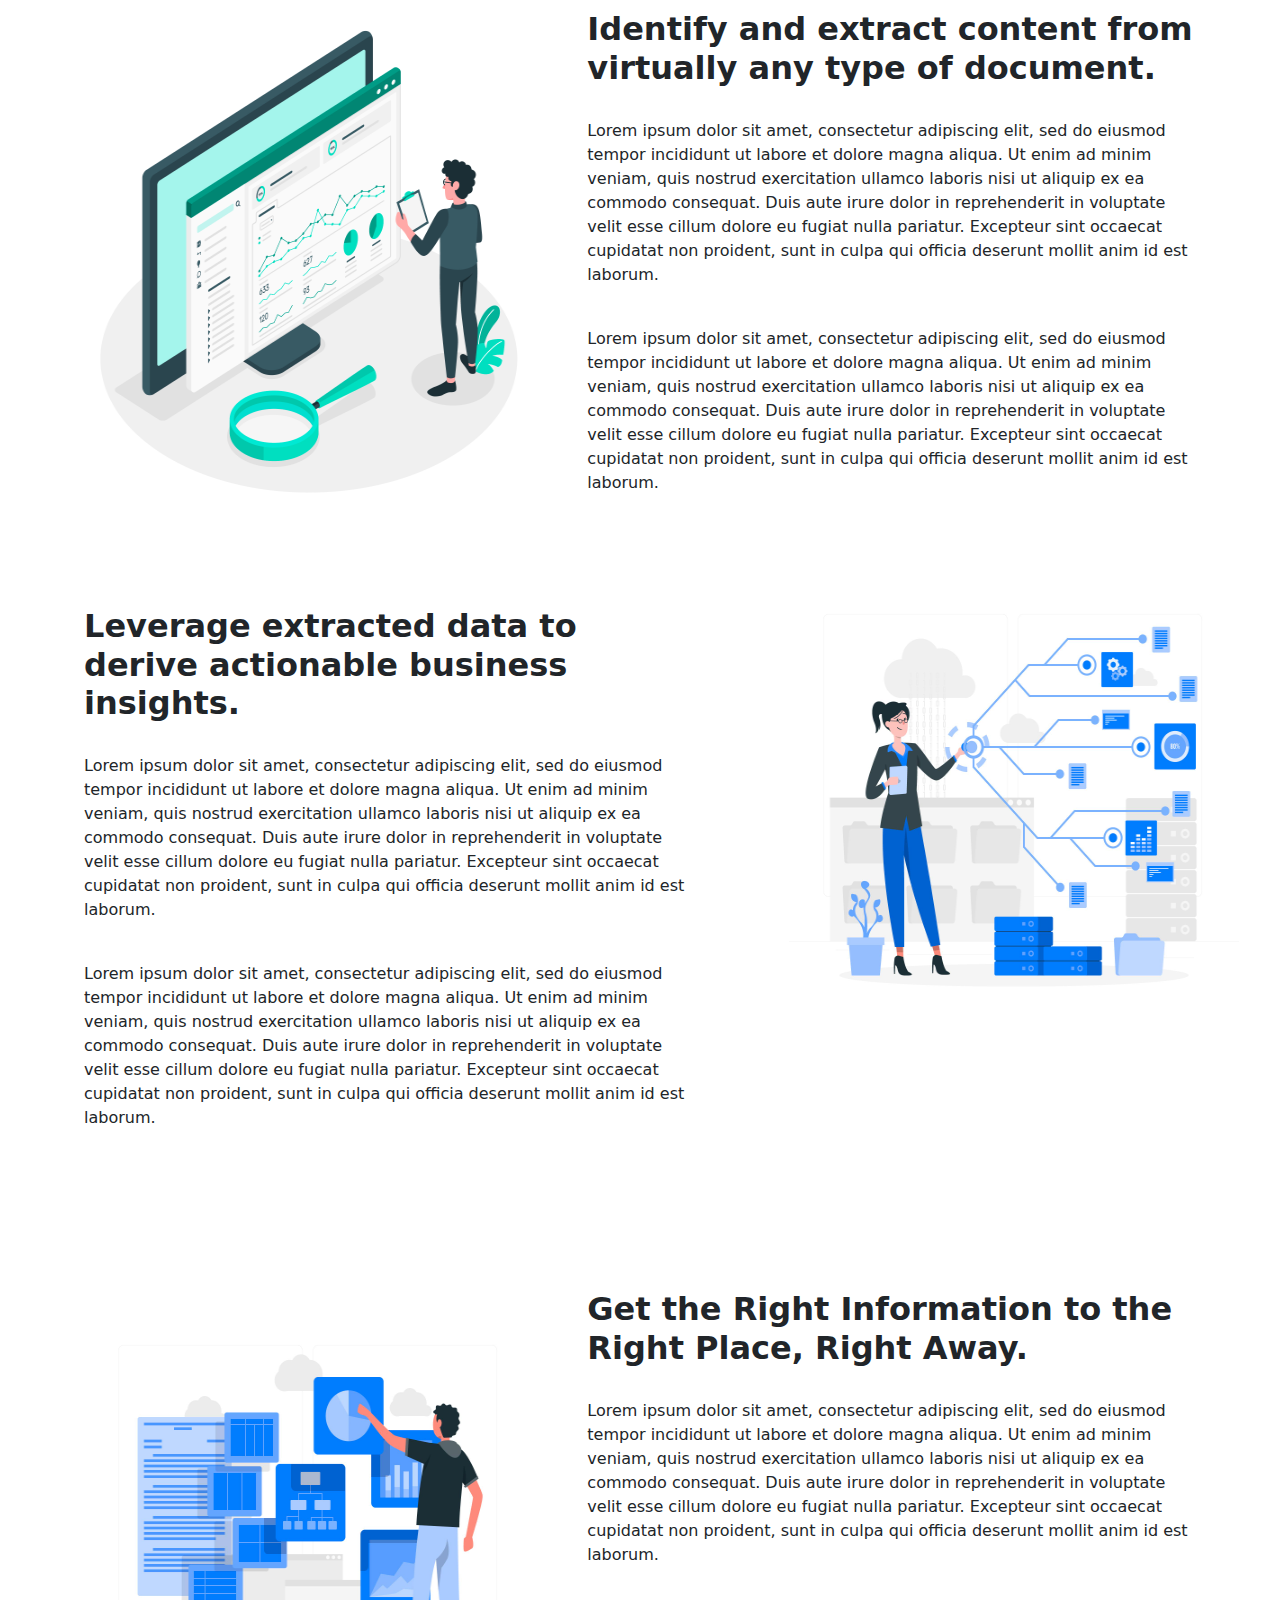
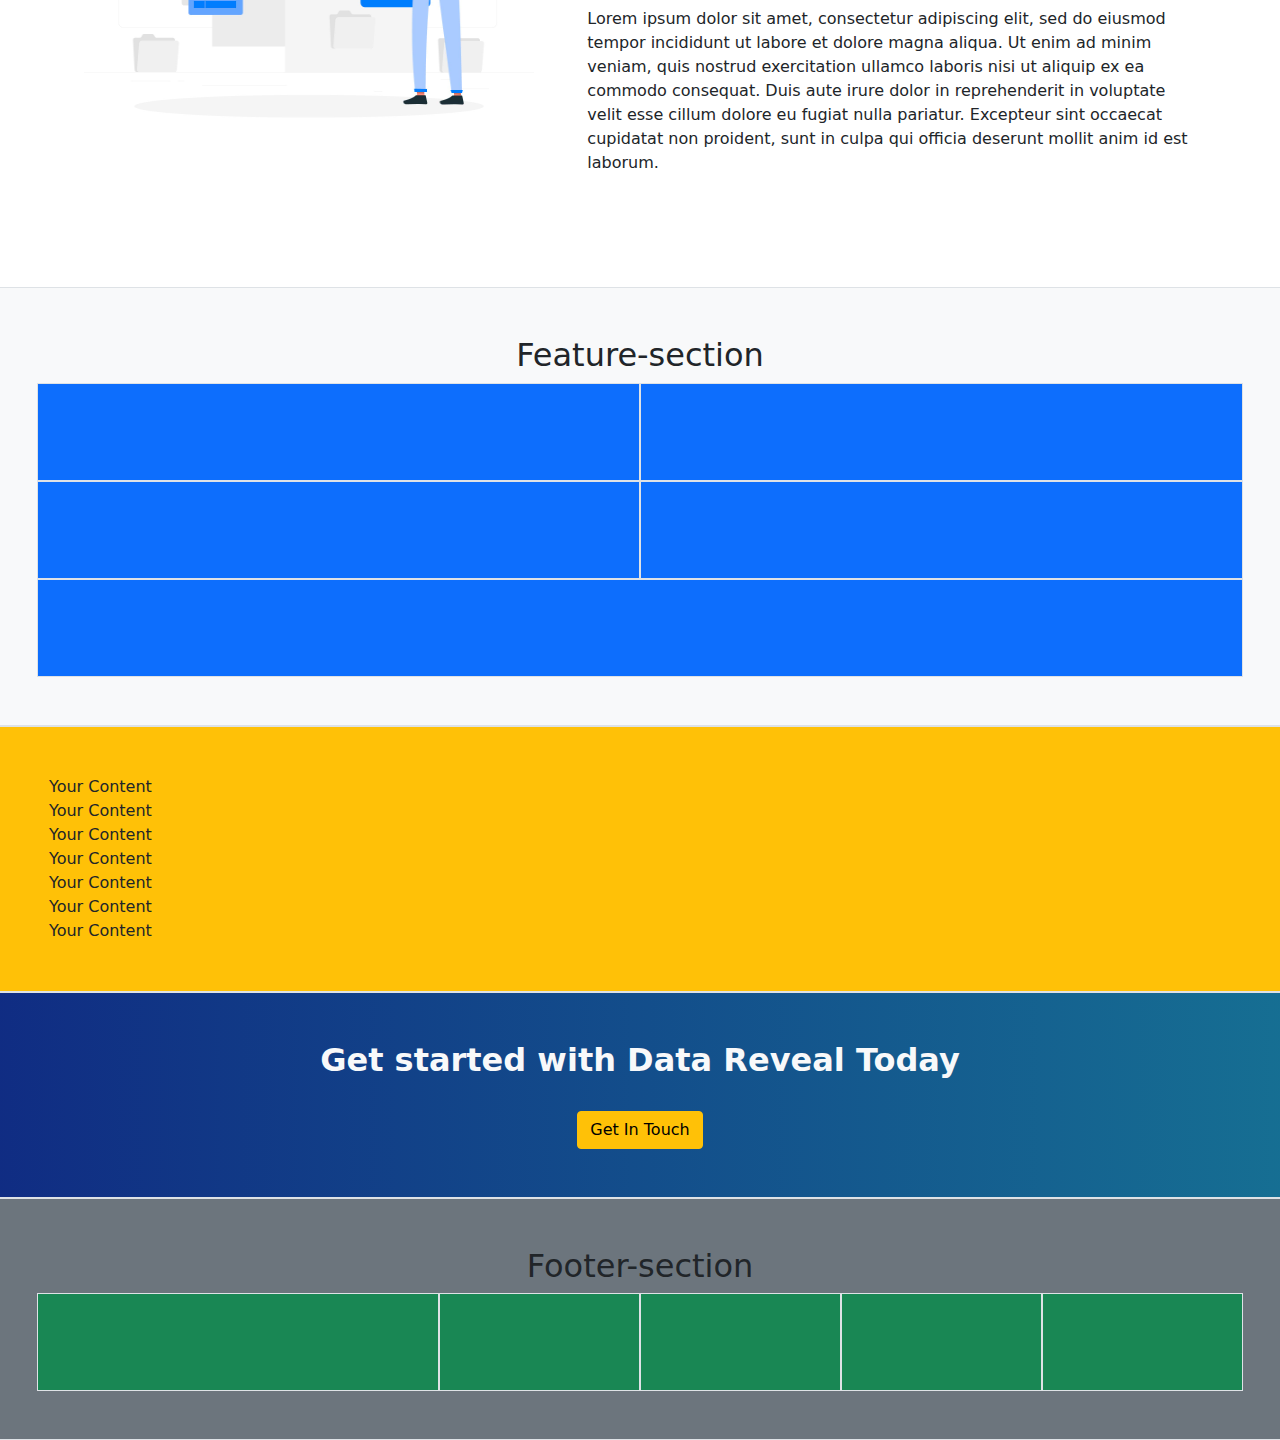
==== commit 7597ae81: "Merge branch 'main' of https://github.com/TeamVebbox/Datareveal.ai into main" ====
--- a/language.html
+++ b/language.html
@@ -1,299 +1,321 @@
 <!DOCTYPE html>
 <html lang="en">
-
-<head>
-  <meta charset="UTF-8" />
-  <meta http-equiv="X-UA-Compatible" content="IE=edge" />
-  <meta name="viewport" content="width=device-width, initial-scale=1.0" />
-  <title>Language | Datareveal</title>
-  <!-- Basic stylesheet -->
-  <link rel="stylesheet" href="owl-carousel/owl.carousel.css" />
-
-  <!-- Default Theme -->
-  <link rel="stylesheet" href="owl-carousel/owl.theme.css" />
-
-  <!-- You can use latest version of jQuery  -->
-  <script src="jquery-1.9.1.min.js"></script>
-
-  <!-- Include js plugin -->
-  <script src="assets/owl-carousel/owl.carousel.js"></script>
-  <!-- Fonts -->
-  <link href="https://fonts.googleapis.com/css2?family=Montserrat:wght@200;300&display=swap" rel="stylesheet" />
-  <!-- Boostrap css -->
-  <link rel="stylesheet" href="css/bootstrap.min.css" />
-  <link rel="stylesheet" href="css/language.css" />
-</head>
-
-<body>
-  <!-- Navigation Section -->
-  <section for="Nav-bar-menu">
-    <div class="row p-4 border bg-dark" id="nav-bar" style="margin: 0;padding: 0;">
-      <h2 class="text-center text-light">Navigation-bar</h2>
-    </div>
-  </section>
-
-  <!-- Landing Contents -->
-  <section for="Landing-contents">
-    <div class="row" id="landing" style="margin: 0;padding: 0;">
-      <div class="col-7 p-5 mt-5 my-auto" id="landing-contents">
-        <h5 class="text-left ms-5" id="lang_title">
-          <img src="images/001-chip.png" class="" alt="ai" /> Data
-          Reveal-Language
-        </h5>
-        <h1 class="text-left ms-5 mt-3" id="lang_title_content">
-          Comprehend text and natural language to automate data capture,
-          analysis, and entry.
-        </h1>
-      </div>
-      <div class="col-5 p-5 my-auto" id="landing-image">
-        <img src="images/lang_land_c.png" alt="lang_land_c" id="lang_land_c" />
-      </div>
-    </div>
-  </section>
-
-  <!-- Subpage Contents -->
-  <section for="Subpage-services">
-    <div class="row pt-5 ps-5 pe-5" id="subpage-content" style="margin: 0;padding: 0;">
-      <div class="col-6 p-5" id="subpage-content-one">
-        <p id="content1">DATAREVEAL AI</p>
-        <h1 id="content2">Extract Language</h1>
-        <div id="line" class="mt-3">
-          <p id="content3">
-            Automates document classification, content extraction, text
-            analysis and data entry into downstream software, storage, and RPA
-            systems.
-          </p>
-          <p id="content3">
-            Models can be called individually, or assembled and orchestrated
-            with Extract Vision and Learning models to configure customized
-            solutions to your business challenges.
-          </p>
-        </div>
-      </div>
-      <div class="col-3 p-3" id="subpage-content-two">
-        <p id="content4">
-          <img src="images/lm_nlp_ico.svg" alt="lm_nlp_ico" />&nbsp;&nbsp;&nbsp; Natural Language Processing
-        </p>
-        <p id="content4">
-          <img src="images/lm_doclassification_ico.svg" alt="lm_doclassification_ico" />&nbsp;&nbsp;&nbsp; Document
-          Classification
-        </p>
-        <p id="content4">
-          <img src="images/lm_speechtxt_ico.svg" alt="lm_speechtxt_ico" />&nbsp;&nbsp;&nbsp;Speech-to-Text
-        </p>
-        <p id="content4">
-          <img src="images/lm_topicmod_ico.svg" alt="lm_topicmod_ico" />
-          &nbsp;&nbsp;&nbsp;Topic Modeling
-        </p>
-      </div>
-      <div class="col-3 p-3" id="subpage-content-two">
-        <p id="content4">
-          <img src="images/lm_nlg_ico.svg" alt="lm_nlp_ico" />&nbsp;&nbsp;&nbsp;Natural Language Generation
-        </p>
-        <p id="content4">
-          <img src="images/lm_textextr_ico.svg" alt="lm_doclassification_ico" />&nbsp;&nbsp;&nbsp; Text Extraction
-        </p>
-        <p id="content4">
-          <img src="images/lm_textanalysis_ico.svg" alt="lm_speechtxt_ico" />&nbsp;&nbsp;&nbsp;Text Analysis
-        </p>
-        <p id="content4">
-          <img src="images/lm_sentanlysis_ico.svg" alt="lm_topicmod_ico" />
-          &nbsp;&nbsp;&nbsp;Sentiment Analysis
-        </p>
-      </div>
-      <img src="images/video--nodes-svg.svg" alt="" />
-    </div>
-  </section>
-
-  <!-- Parellex Section -->
-  <section for="Parellex">
-    <div class="row p-4" id="parallax" style="margin: 0;padding: 0;">
-      <h3 id="parallax-h3"> Lorem ipsum dolor sit amet. In odit architecto id explicabo tenetur aut
-        galisum omnis aut eius praesentium rem architecto sint non dicta mollitia eum nisi veniam.</h3>
-    </div>
-  </section>
-
-  <!-- Contents Section -->
-  <section for="Contents">
-    <div class="row px-5" id="contents-one" style="margin: 0;padding: 0;">
-      <div class="col-5 p-5" id="content-image">
-        <img src="images/3515462.jpg" alt="" />
-      </div>
-      <div class="col-7 p-5" id="content-subcontent">
-        <h2>
-          Identify and extract content from virtually any type of document.
+  <head>
+    <meta charset="UTF-8" />
+    <meta http-equiv="X-UA-Compatible" content="IE=edge" />
+    <meta name="viewport" content="width=device-width, initial-scale=1.0" />
+    <title>Subpage-1 | Datareveal</title>
+    <!-- Basic stylesheet -->
+    <link rel="stylesheet" href="owl-carousel/owl.carousel.css" />
+
+    <!-- Default Theme -->
+    <link rel="stylesheet" href="owl-carousel/owl.theme.css" />
+
+    <!-- You can use latest version of jQuery  -->
+    <script src="jquery-1.9.1.min.js"></script>
+
+    <!-- Include js plugin -->
+    <script src="assets/owl-carousel/owl.carousel.js"></script>
+    <!-- Fonts -->
+    <link
+      href="https://fonts.googleapis.com/css2?family=Montserrat:wght@200;300&display=swap"
+      rel="stylesheet"
+    />
+    <!-- Boostrap css -->
+    <link rel="stylesheet" href="css/bootstrap.min.css" />
+    <link rel="stylesheet" href="css/language.css" />
+  </head>
+
+  <body>
+    <!-- Navigation Section -->
+    <section for="Nav-bar-menu">
+      <div class="row p-4 border bg-dark" id="nav-bar">
+        <h2 class="text-center text-light">Navigation-bar</h2>
+      </div>
+    </section>
+
+    <!-- Landing Contents -->
+    <section for="Landing-contents">
+      <div class="row" id="landing">
+        <div class="col-7 p-5 mt-5" id="landing-contents">
+          <h5 class="text-left ms-5" id="lang_title">
+            <img src="/images/001-chip.png" class="" alt="ai" /> Data
+            Reveal-Language
+          </h5>
+          <h1 class="text-left ms-5 mt-3" id="lang_title_content">
+            Comprehend text and natural language to automate data capture,
+            analysis, and entry.
+          </h1>
+        </div>
+        <div class="col-5 p-5" id="landing-image">
+          <img
+            src="/images/lang_land_c.png"
+            alt="lang_land_c"
+            id="lang_land_c"
+          />
+        </div>
+      </div>
+    </section>
+
+    <!-- Subpage Contents -->
+    <section for="Subpage-services">
+      <div class="row pt-5 ps-5 pe-5" id="subpage-content">
+        <div class="col-6 p-5" id="subpage-content-one">
+          <p id="content1">DATAREVEAL AI</p>
+          <h1 id="content2">Extract Language</h1>
+          <div id="line" class="mt-3">
+            <p id="content3">
+              Automates document classification, content extraction, text
+              analysis and data entry into downstream software, storage, and RPA
+              systems.
+            </p>
+            <p id="content3">
+              Models can be called individually, or assembled and orchestrated
+              with Extract Vision and Learning models to configure customized
+              solutions to your business challenges.
+            </p>
+          </div>
+        </div>
+        <div class="col-3 p-3" id="subpage-content-two">
+          <p id="content4">
+            <img
+              src="/images/lm_nlp_ico.svg"
+              alt="lm_nlp_ico"
+            />&nbsp;&nbsp;&nbsp; Natural Language Processing
+          </p>
+          <p id="content4">
+            <img
+              src="/images/lm_doclassification_ico.svg"
+              alt="lm_doclassification_ico"
+            />&nbsp;&nbsp;&nbsp; Document Classification
+          </p>
+          <p id="content4">
+            <img
+              src="/images/lm_speechtxt_ico.svg"
+              alt="lm_speechtxt_ico"
+            />&nbsp;&nbsp;&nbsp;Speech-to-Text
+          </p>
+          <p id="content4">
+            <img src="/images/lm_topicmod_ico.svg" alt="lm_topicmod_ico" />
+            &nbsp;&nbsp;&nbsp;Topic Modeling
+          </p>
+        </div>
+        <div class="col-3 p-3" id="subpage-content-two">
+          <p id="content4">
+            <img
+              src="/images/lm_nlg_ico.svg"
+              alt="lm_nlp_ico"
+            />&nbsp;&nbsp;&nbsp;Natural Language Generation
+          </p>
+          <p id="content4">
+            <img
+              src="/images/lm_textextr_ico.svg"
+              alt="lm_doclassification_ico"
+            />&nbsp;&nbsp;&nbsp; Text Extraction
+          </p>
+          <p id="content4">
+            <img
+              src="/images/lm_textanalysis_ico.svg"
+              alt="lm_speechtxt_ico"
+            />&nbsp;&nbsp;&nbsp;Text Analysis
+          </p>
+          <p id="content4">
+            <img src="/images/lm_sentanlysis_ico.svg" alt="lm_topicmod_ico" />
+            &nbsp;&nbsp;&nbsp;Sentiment Analysis
+          </p>
+        </div>
+        <img src="/images/video--nodes-svg.svg" alt="" />
+      </div>
+    </section>
+
+    <!-- Parellex Section -->
+    <section for="Parellex">
+      <div class="row p-5 border bg-danger" id="parellex">
+        <h2 class="text-center">Parellex-section</h2>
+      </div>
+    </section>
+
+    <!-- Contents Section -->
+    <section for="Contents">
+      <div class="row px-5" id="contents-one">
+        <div class="col-5 p-5" id="content-image">
+          <img src="/images/3515462.jpg" alt="" />
+        </div>
+        <div class="col-7 p-5" id="content-subcontent">
+          <h2>
+            Identify and extract content from virtually any type of document.
+          </h2>
+          <br />
+          <p>
+            Lorem ipsum dolor sit amet, consectetur adipiscing elit, sed do
+            eiusmod tempor incididunt ut labore et dolore magna aliqua. Ut enim
+            ad minim veniam, quis nostrud exercitation ullamco laboris nisi ut
+            aliquip ex ea commodo consequat. Duis aute irure dolor in
+            reprehenderit in voluptate velit esse cillum dolore eu fugiat nulla
+            pariatur. Excepteur sint occaecat cupidatat non proident, sunt in
+            culpa qui officia deserunt mollit anim id est laborum.
+          </p>
+          <br />
+          <p>
+            Lorem ipsum dolor sit amet, consectetur adipiscing elit, sed do
+            eiusmod tempor incididunt ut labore et dolore magna aliqua. Ut enim
+            ad minim veniam, quis nostrud exercitation ullamco laboris nisi ut
+            aliquip ex ea commodo consequat. Duis aute irure dolor in
+            reprehenderit in voluptate velit esse cillum dolore eu fugiat nulla
+            pariatur. Excepteur sint occaecat cupidatat non proident, sunt in
+            culpa qui officia deserunt mollit anim id est laborum.
+          </p>
+        </div>
+      </div>
+      <div class="row px-5" id="contents-two">
+        <div class="col-7 p-5" id="content-subcontent">
+          <h2>
+            Leverage extracted data to derive actionable business insights.
+          </h2>
+          <br />
+          <p>
+            Lorem ipsum dolor sit amet, consectetur adipiscing elit, sed do
+            eiusmod tempor incididunt ut labore et dolore magna aliqua. Ut enim
+            ad minim veniam, quis nostrud exercitation ullamco laboris nisi ut
+            aliquip ex ea commodo consequat. Duis aute irure dolor in
+            reprehenderit in voluptate velit esse cillum dolore eu fugiat nulla
+            pariatur. Excepteur sint occaecat cupidatat non proident, sunt in
+            culpa qui officia deserunt mollit anim id est laborum.
+          </p>
+          <br />
+          <p>
+            Lorem ipsum dolor sit amet, consectetur adipiscing elit, sed do
+            eiusmod tempor incididunt ut labore et dolore magna aliqua. Ut enim
+            ad minim veniam, quis nostrud exercitation ullamco laboris nisi ut
+            aliquip ex ea commodo consequat. Duis aute irure dolor in
+            reprehenderit in voluptate velit esse cillum dolore eu fugiat nulla
+            pariatur. Excepteur sint occaecat cupidatat non proident, sunt in
+            culpa qui officia deserunt mollit anim id est laborum.
+          </p>
+        </div>
+        <div class="col-5 px-5" id="content-image">
+          <img src="/images/3937443.jpg" alt="" />
+        </div>
+      </div>
+      <div class="row p-5" id="contents-one">
+        <div class="col-5 p-5" id="content-image">
+          <img src="/images/3937464.jpg" alt="" />
+        </div>
+        <div class="col-7 p-5" id="content-subcontent">
+          <h2>Get the Right Information to the Right Place, Right Away.</h2>
+          <br />
+          <p>
+            Lorem ipsum dolor sit amet, consectetur adipiscing elit, sed do
+            eiusmod tempor incididunt ut labore et dolore magna aliqua. Ut enim
+            ad minim veniam, quis nostrud exercitation ullamco laboris nisi ut
+            aliquip ex ea commodo consequat. Duis aute irure dolor in
+            reprehenderit in voluptate velit esse cillum dolore eu fugiat nulla
+            pariatur. Excepteur sint occaecat cupidatat non proident, sunt in
+            culpa qui officia deserunt mollit anim id est laborum.
+          </p>
+          <br />
+          <p>
+            Lorem ipsum dolor sit amet, consectetur adipiscing elit, sed do
+            eiusmod tempor incididunt ut labore et dolore magna aliqua. Ut enim
+            ad minim veniam, quis nostrud exercitation ullamco laboris nisi ut
+            aliquip ex ea commodo consequat. Duis aute irure dolor in
+            reprehenderit in voluptate velit esse cillum dolore eu fugiat nulla
+            pariatur. Excepteur sint occaecat cupidatat non proident, sunt in
+            culpa qui officia deserunt mollit anim id est laborum.
+          </p>
+        </div>
+      </div>
+    </section>
+
+    <!-- Features Section -->
+    <section for="Subpage-feature-contents">
+      <div class="row p-5 border bg-light" id="subpage-features">
+        <div id="subpage-feature-heading">
+          <h2 class="text-center" id="subpage-feature-heading-h2">
+            Feature-section
+          </h2>
+        </div>
+        <div
+          class="col-lg-6 col-md-6 col-sm-6 p-5 border bg-primary"
+          id="subpage-feature-one"
+        ></div>
+        <div
+          class="col-lg-6 col-md-6 col-sm-6 p-5 border bg-primary"
+          id="subpage-feature-two"
+        ></div>
+        <div
+          class="col-lg-6 col-md-6 col-sm-6 p-5 border bg-primary"
+          id="subpage-feature-three"
+        ></div>
+        <div
+          class="col-lg-6 col-md-6 col-sm-6 p-5 border bg-primary"
+          id="subpage-feature-four"
+        ></div>
+        <div
+          class="col-lg-12 col-md-12 col-sm-12 p-5 border bg-primary"
+          id="subpage-feature-five"
+        ></div>
+      </div>
+    </section>
+
+    <!-- Subpage Carousel Section -->
+    <section for="Subpage-carousel-content">
+      <div class="row p-5 border bg-warning" id="subpage-carousel">
+        <div class="owl-carousel owl-theme">
+          <div>Your Content</div>
+          <div>Your Content</div>
+          <div>Your Content</div>
+          <div>Your Content</div>
+          <div>Your Content</div>
+          <div>Your Content</div>
+          <div>Your Content</div>
+        </div>
+      </div>
+    </section>
+
+    <!-- Get In Touch Section -->
+    <section for="Get-in-touch">
+      <div class="row p-5 border bg-dark" id="get-in-touch">
+        <h2 class="text-center text-light">
+          Get started with Data Reveal Today
         </h2>
-        <br />
-        <p>
-          Lorem ipsum dolor sit amet, consectetur adipiscing elit, sed do
-          eiusmod tempor incididunt ut labore et dolore magna aliqua. Ut enim
-          ad minim veniam, quis nostrud exercitation ullamco laboris nisi ut
-          aliquip ex ea commodo consequat. Duis aute irure dolor in
-          reprehenderit in voluptate velit esse cillum dolore eu fugiat nulla
-          pariatur. Excepteur sint occaecat cupidatat non proident, sunt in
-          culpa qui officia deserunt mollit anim id est laborum.
-        </p>
-        <br />
-        <p>
-          Lorem ipsum dolor sit amet, consectetur adipiscing elit, sed do
-          eiusmod tempor incididunt ut labore et dolore magna aliqua. Ut enim
-          ad minim veniam, quis nostrud exercitation ullamco laboris nisi ut
-          aliquip ex ea commodo consequat. Duis aute irure dolor in
-          reprehenderit in voluptate velit esse cillum dolore eu fugiat nulla
-          pariatur. Excepteur sint occaecat cupidatat non proident, sunt in
-          culpa qui officia deserunt mollit anim id est laborum.
-        </p>
-      </div>
-    </div>
-    <div class="row px-5" id="contents-two">
-      <div class="col-7 p-5" id="content-subcontent">
-        <h2>
-          Leverage extracted data to derive actionable business insights.
-        </h2>
-        <br />
-        <p>
-          Lorem ipsum dolor sit amet, consectetur adipiscing elit, sed do
-          eiusmod tempor incididunt ut labore et dolore magna aliqua. Ut enim
-          ad minim veniam, quis nostrud exercitation ullamco laboris nisi ut
-          aliquip ex ea commodo consequat. Duis aute irure dolor in
-          reprehenderit in voluptate velit esse cillum dolore eu fugiat nulla
-          pariatur. Excepteur sint occaecat cupidatat non proident, sunt in
-          culpa qui officia deserunt mollit anim id est laborum.
-        </p>
-        <br />
-        <p>
-          Lorem ipsum dolor sit amet, consectetur adipiscing elit, sed do
-          eiusmod tempor incididunt ut labore et dolore magna aliqua. Ut enim
-          ad minim veniam, quis nostrud exercitation ullamco laboris nisi ut
-          aliquip ex ea commodo consequat. Duis aute irure dolor in
-          reprehenderit in voluptate velit esse cillum dolore eu fugiat nulla
-          pariatur. Excepteur sint occaecat cupidatat non proident, sunt in
-          culpa qui officia deserunt mollit anim id est laborum.
-        </p>
-      </div>
-      <div class="col-5 px-5" id="content-image">
-        <img src="images/3937443.jpg" alt="" />
-      </div>
-    </div>
-    <div class="row p-5" id="contents-one">
-      <div class="col-5 p-5" id="content-image">
-        <img src="images/3937464.jpg" alt="" />
-      </div>
-      <div class="col-7 p-5" id="content-subcontent">
-        <h2>Get the Right Information to the Right Place, Right Away.</h2>
-        <br />
-        <p>
-          Lorem ipsum dolor sit amet, consectetur adipiscing elit, sed do
-          eiusmod tempor incididunt ut labore et dolore magna aliqua. Ut enim
-          ad minim veniam, quis nostrud exercitation ullamco laboris nisi ut
-          aliquip ex ea commodo consequat. Duis aute irure dolor in
-          reprehenderit in voluptate velit esse cillum dolore eu fugiat nulla
-          pariatur. Excepteur sint occaecat cupidatat non proident, sunt in
-          culpa qui officia deserunt mollit anim id est laborum.
-        </p>
-        <br />
-        <p>
-          Lorem ipsum dolor sit amet, consectetur adipiscing elit, sed do
-          eiusmod tempor incididunt ut labore et dolore magna aliqua. Ut enim
-          ad minim veniam, quis nostrud exercitation ullamco laboris nisi ut
-          aliquip ex ea commodo consequat. Duis aute irure dolor in
-          reprehenderit in voluptate velit esse cillum dolore eu fugiat nulla
-          pariatur. Excepteur sint occaecat cupidatat non proident, sunt in
-          culpa qui officia deserunt mollit anim id est laborum.
-        </p>
-      </div>
-    </div>
-  </section>
-
-  <!-- Features Section -->
-  <section for="Subpage-feature-contents">
-    <div class="container mb-5">
-      <div class="row mt-3" id="subpage-features" style="margin: 0;padding: 0;">
-        <div class="mb-3" id="subpage-feature-heading">
-          <h1 class="text-center" id="subpage-feature-heading-h1">Features</h1>
-        </div>
-      </div>
-      <div class="row">
-        <div class="col-lg-5 col-md-6 col-sm-6 p-5 ms-5 text-center" id="features">
-          <img src="images/vision-feature-1.svg" alt="feature-vision" class="mb-2">
-          <h3>Lorem ipsm!</h3>
-          <p>Lorem ipsum dolor sit amet. In odit architecto id explicabo tenetur aut
-            galisum omnis.</p>
-        </div>
-        <div class="col-1"></div>
-        <div class="col-lg-5 col-md-6 col-sm-6 p-5 ms-1 text-center" id="features">
-          <img src="images/vision-feature-2.svg" alt="feature-vision" class="mb-2">
-          <h3>Lorem ipsm!</h3>
-          <p>Lorem ipsum dolor sit amet. In odit architecto id explicabo tenetur aut
-            galisum omnis.</p>
-        </div>
-        <div class="col-lg-5 col-md-6 col-sm-6 p-5 mt-4 ms-5 text-center" id="features">
-          <img src="images/vision-feature-3.svg" alt="feature-vision" class="mb-2">
-          <h3>Lorem ipsm!</h3>
-          <p>Lorem ipsum dolor sit amet. In odit architecto id explicabo tenetur aut
-            galisum omnis.</p>
-        </div>
-        <div class="col-1"></div>
-        <div class="col-lg-5 col-md-6 col-sm-6 p-5 mt-4 ms-1 text-center" id="features">
-          <img src="images/vision-feature-4.svg" alt="feature-vision" class="mb-2">
-          <h3>Lorem ipsm!</h3>
-          <p>Lorem ipsum dolor sit amet. In odit architecto id explicabo tenetur aut
-            galisum omnis.</p>
-        </div>
-        <div class="col-lg-11 col-md-12 col-sm-12 p-5 mt-4 ms-5 text-center" id="features">
-          <img src="images/vision-feature-5.svg" alt="feature-vision" class="mb-2">
-          <h3>Lorem ipsm!</h3>
-          <p>Lorem ipsum dolor sit amet. In odit architecto id explicabo tenetur aut
-            galisum omnis.</p>
-        </div>
-      </div>
-    </div>
-  </section>
-
-  <!-- Subpage Carousel Section -->
-  <section for="Subpage-carousel-content">
-    <div class="row p-5 border bg-warning" id="subpage-carousel" style="margin: 0;padding: 0;">
-      <div class="owl-carousel owl-theme">
-        <div>Your Content</div>
-        <div>Your Content</div>
-        <div>Your Content</div>
-        <div>Your Content</div>
-        <div>Your Content</div>
-        <div>Your Content</div>
-        <div>Your Content</div>
-      </div>
-    </div>
-  </section>
-
-  <!-- Get In Touch Section -->
-  <section for="Get-in-touch">
-    <div class="row p-5 border bg-dark" id="get-in-touch" style="margin: 0;padding: 0;">
-      <h2 class="text-center text-light">
-        Get started with Data Reveal Today
-      </h2>
-
-      <div class="text-center pt-4">
-        <button type="button" class="btn btn-warning">Get In Touch</button>
-      </div>
-    </div>
-  </section>
-
-  <!-- Footer Section -->
-  <section for="Footer">
-    <div class="row p-5 border bg-secondary" id="footer" style="margin: 0;padding: 0;">
-      <h2 class="text-center">Footer-section</h2>
-      <div class="col-lg-4 col-md-4 col-sm-4 p-5 border bg-success" id="footer-part-one"></div>
-      <div class="col-lg-2 col-md-2 col-sm-2 p-5 border bg-success" id="footer-part-two"></div>
-      <div class="col-lg-2 col-md-2 col-sm-2 p-5 border bg-success" id="footer-part-three"></div>
-      <div class="col-lg-2 col-md-2 col-sm-2 p-5 border bg-success" id="footer-part-four"></div>
-      <div class="col-lg-2 col-md-2 col-sm-2 p-5 border bg-success" id="footer-part-five"></div>
-    </div>
-  </section>
-</body>
-<script>
-  $(document).ready(function () {
-    $(".owl-carousel").owlCarousel();
-  });
-</script>
-
-</html>+
+        <div class="text-center pt-4">
+          <button type="button" class="btn btn-warning">Get In Touch</button>
+        </div>
+      </div>
+    </section>
+
+    <!-- Footer Section -->
+    <section for="Footer">
+      <div class="row p-5 border bg-secondary" id="footer">
+        <h2 class="text-center">Footer-section</h2>
+        <div
+          class="col-lg-4 col-md-4 col-sm-4 p-5 border bg-success"
+          id="footer-part-one"
+        ></div>
+        <div
+          class="col-lg-2 col-md-2 col-sm-2 p-5 border bg-success"
+          id="footer-part-two"
+        ></div>
+        <div
+          class="col-lg-2 col-md-2 col-sm-2 p-5 border bg-success"
+          id="footer-part-three"
+        ></div>
+        <div
+          class="col-lg-2 col-md-2 col-sm-2 p-5 border bg-success"
+          id="footer-part-four"
+        ></div>
+        <div
+          class="col-lg-2 col-md-2 col-sm-2 p-5 border bg-success"
+          id="footer-part-five"
+        ></div>
+      </div>
+    </section>
+  </body>
+  <script>
+    $(document).ready(function () {
+      $(".owl-carousel").owlCarousel();
+    });
+  </script>
+</html>
--- a/css/language.css
+++ b/css/language.css
@@ -1,5 +1,5 @@
 #landing {
-  background-image: url(../images/5431981.jpg);
+  background-image: url("/images/5431981.jpg");
   background-size: cover;
   height: 600px;
   width: auto;
@@ -68,8 +68,3 @@
 #get-in-touch h2 {
   font-weight: bold;
 }
-
-/* Features Section */
-#features{
-  box-shadow: 0 10px 20px rgba(16,30,54,.15);
-}
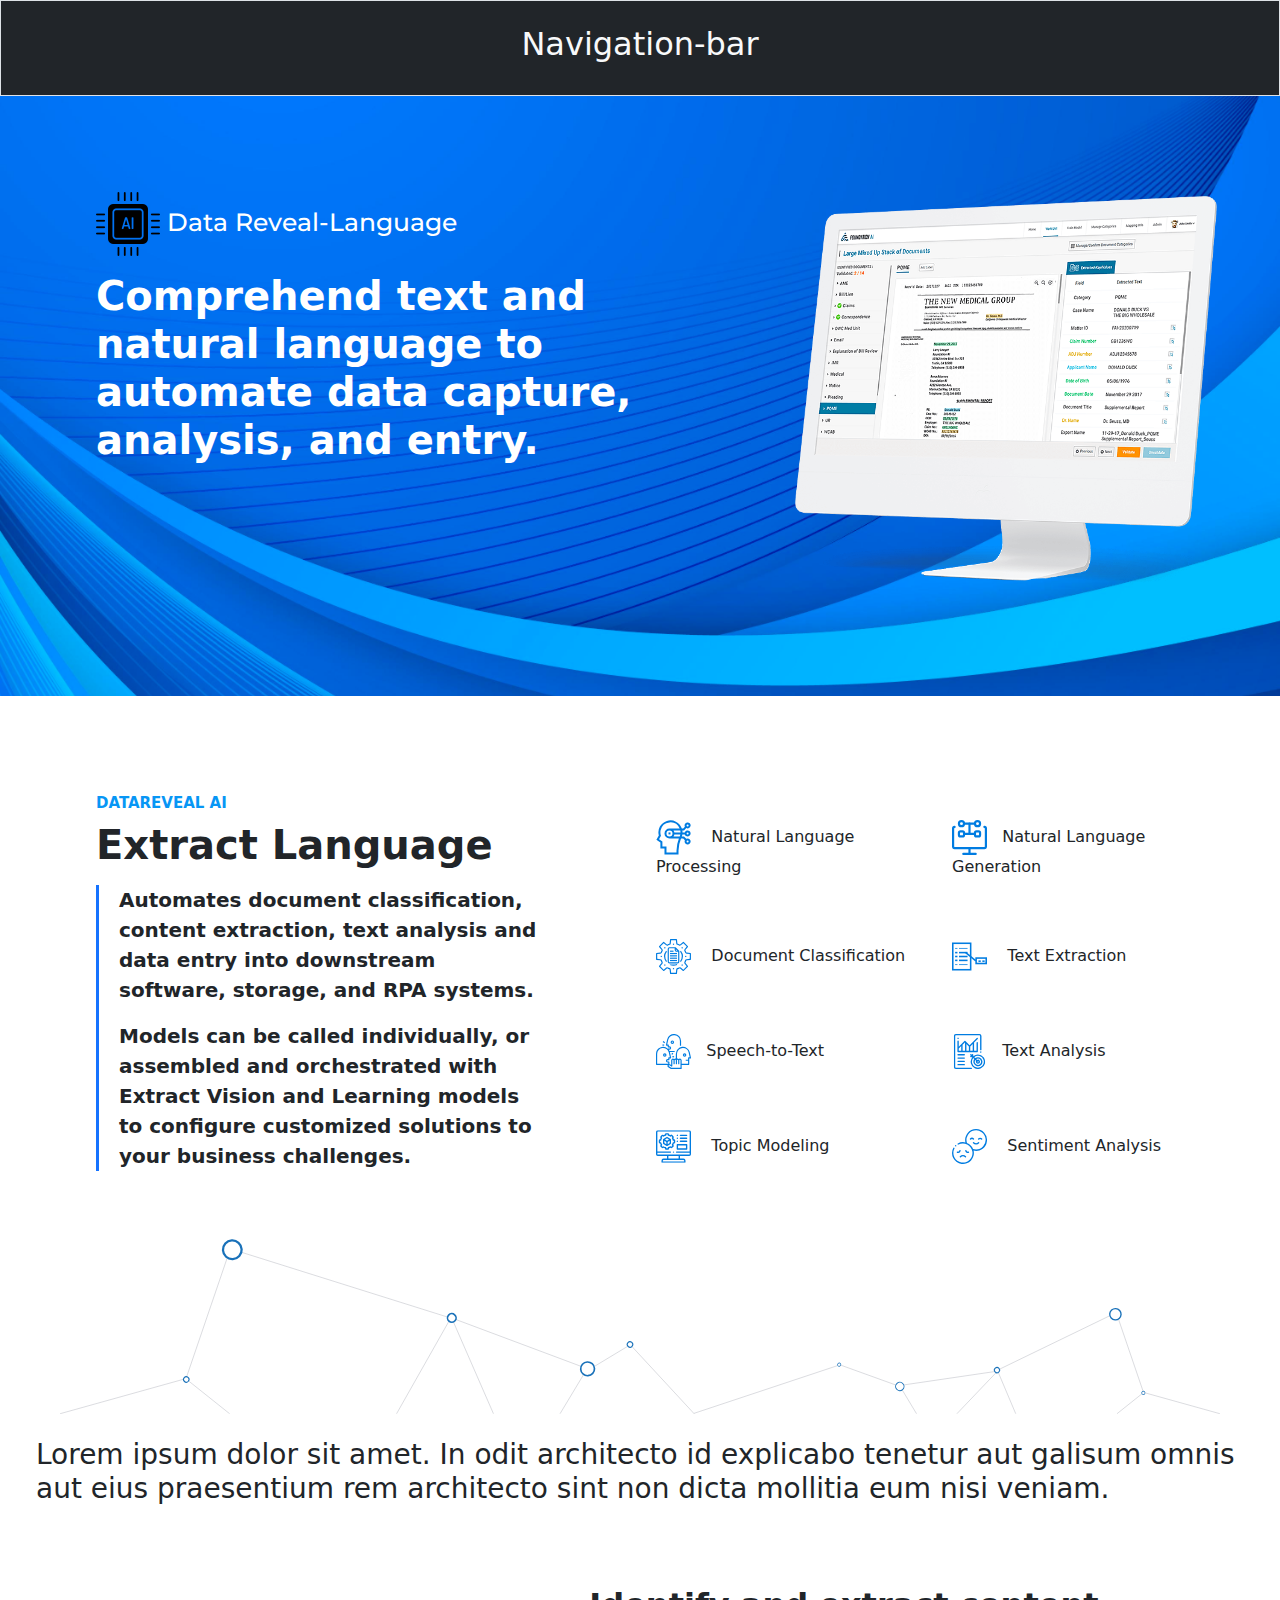
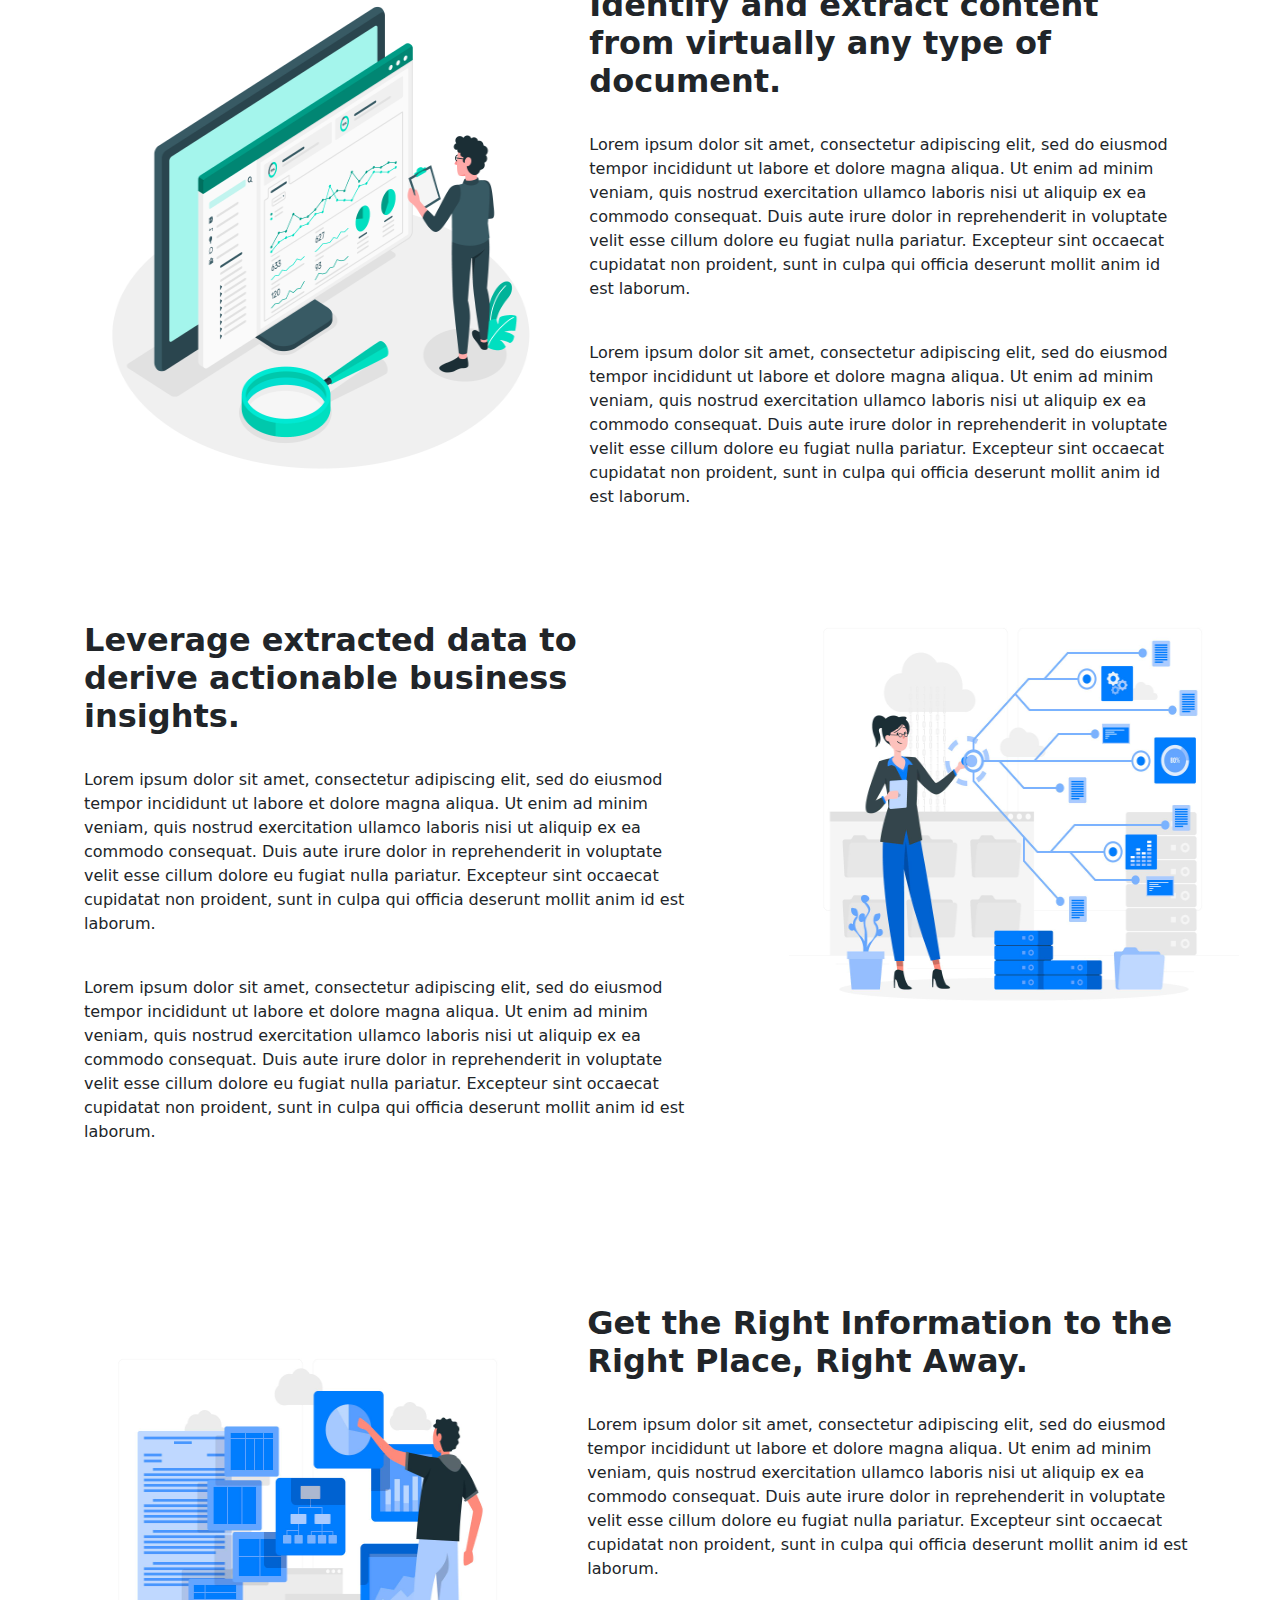
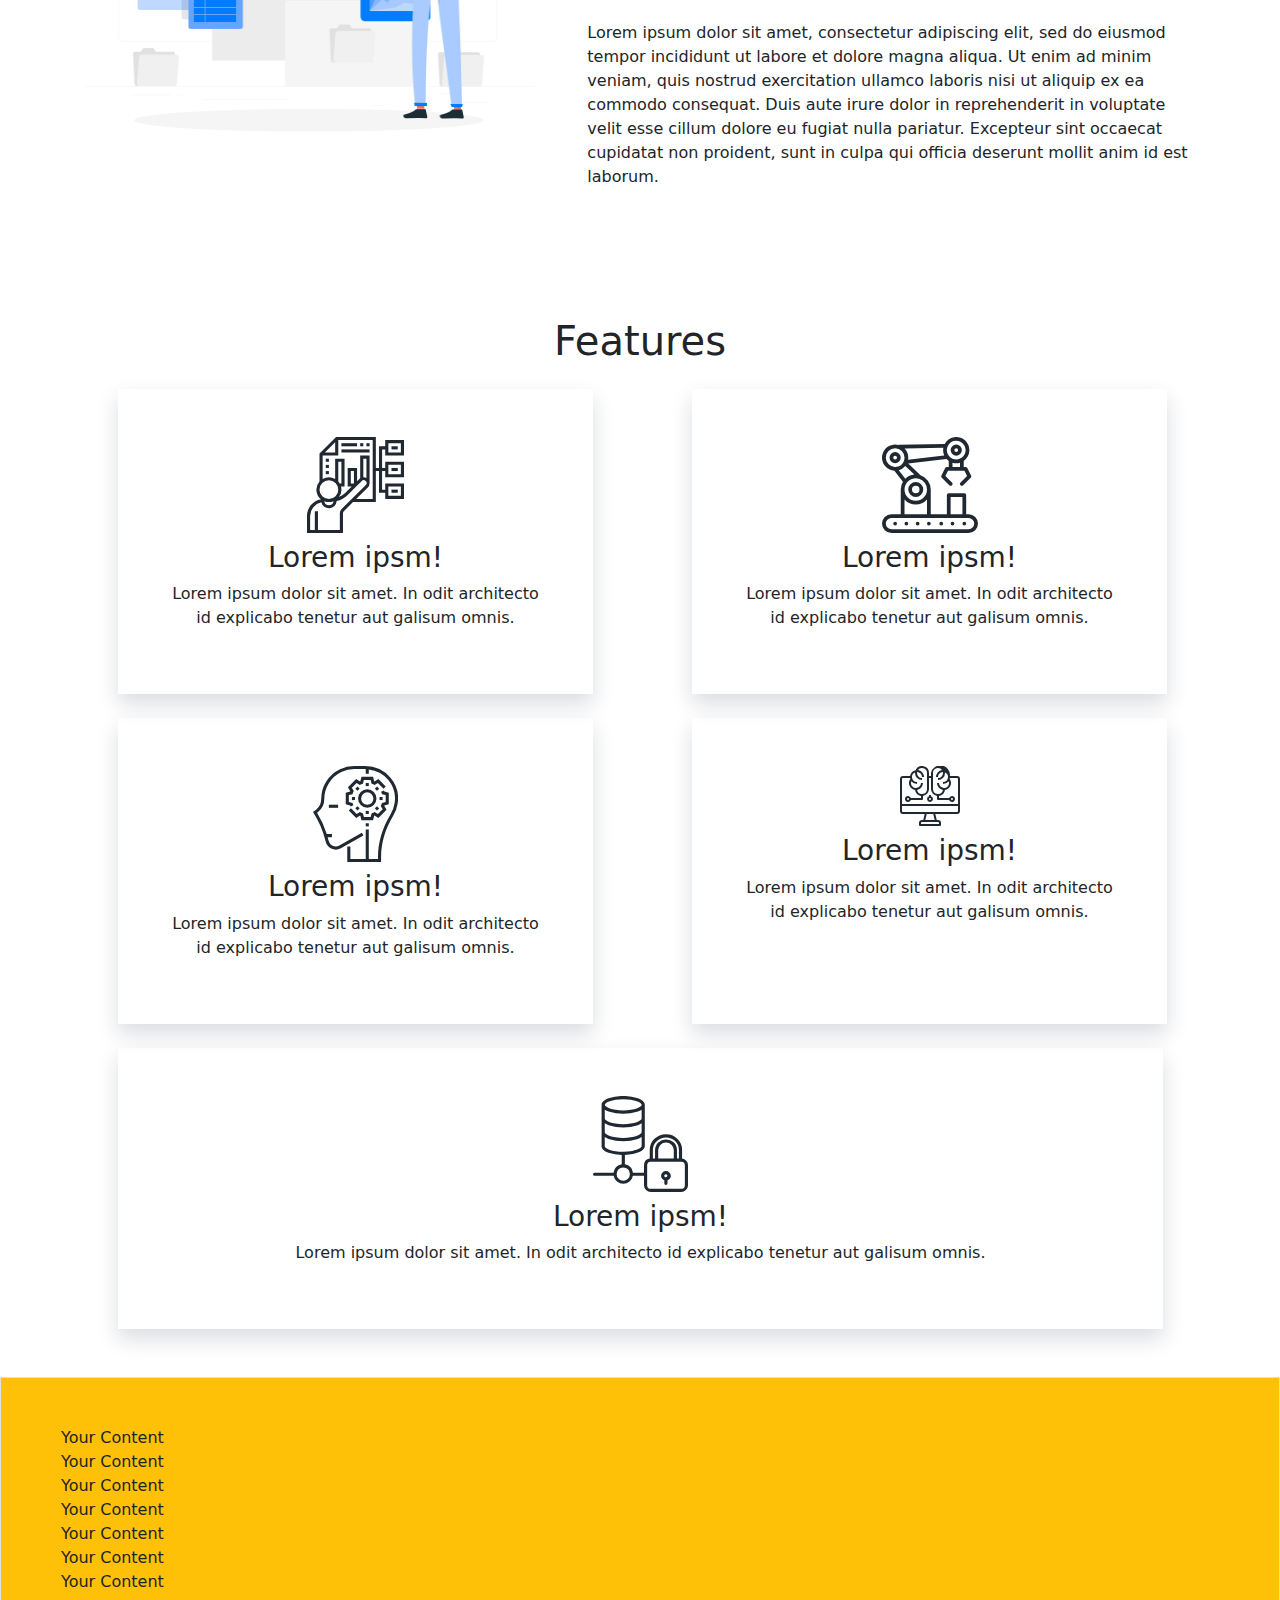
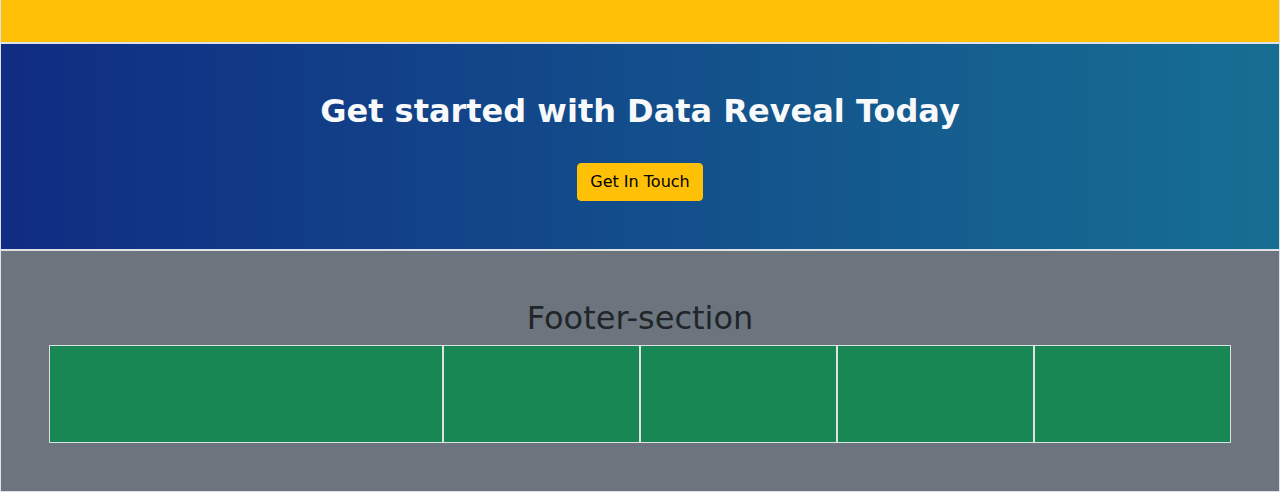
==== commit 500b9a81: "krishna" ====
--- a/language.html
+++ b/language.html
@@ -1,321 +1,299 @@
 <!DOCTYPE html>
 <html lang="en">
-  <head>
-    <meta charset="UTF-8" />
-    <meta http-equiv="X-UA-Compatible" content="IE=edge" />
-    <meta name="viewport" content="width=device-width, initial-scale=1.0" />
-    <title>Subpage-1 | Datareveal</title>
-    <!-- Basic stylesheet -->
-    <link rel="stylesheet" href="owl-carousel/owl.carousel.css" />
-
-    <!-- Default Theme -->
-    <link rel="stylesheet" href="owl-carousel/owl.theme.css" />
-
-    <!-- You can use latest version of jQuery  -->
-    <script src="jquery-1.9.1.min.js"></script>
-
-    <!-- Include js plugin -->
-    <script src="assets/owl-carousel/owl.carousel.js"></script>
-    <!-- Fonts -->
-    <link
-      href="https://fonts.googleapis.com/css2?family=Montserrat:wght@200;300&display=swap"
-      rel="stylesheet"
-    />
-    <!-- Boostrap css -->
-    <link rel="stylesheet" href="css/bootstrap.min.css" />
-    <link rel="stylesheet" href="css/language.css" />
-  </head>
-
-  <body>
-    <!-- Navigation Section -->
-    <section for="Nav-bar-menu">
-      <div class="row p-4 border bg-dark" id="nav-bar">
-        <h2 class="text-center text-light">Navigation-bar</h2>
-      </div>
-    </section>
-
-    <!-- Landing Contents -->
-    <section for="Landing-contents">
-      <div class="row" id="landing">
-        <div class="col-7 p-5 mt-5" id="landing-contents">
-          <h5 class="text-left ms-5" id="lang_title">
-            <img src="/images/001-chip.png" class="" alt="ai" /> Data
-            Reveal-Language
-          </h5>
-          <h1 class="text-left ms-5 mt-3" id="lang_title_content">
-            Comprehend text and natural language to automate data capture,
-            analysis, and entry.
-          </h1>
-        </div>
-        <div class="col-5 p-5" id="landing-image">
-          <img
-            src="/images/lang_land_c.png"
-            alt="lang_land_c"
-            id="lang_land_c"
-          />
-        </div>
-      </div>
-    </section>
-
-    <!-- Subpage Contents -->
-    <section for="Subpage-services">
-      <div class="row pt-5 ps-5 pe-5" id="subpage-content">
-        <div class="col-6 p-5" id="subpage-content-one">
-          <p id="content1">DATAREVEAL AI</p>
-          <h1 id="content2">Extract Language</h1>
-          <div id="line" class="mt-3">
-            <p id="content3">
-              Automates document classification, content extraction, text
-              analysis and data entry into downstream software, storage, and RPA
-              systems.
-            </p>
-            <p id="content3">
-              Models can be called individually, or assembled and orchestrated
-              with Extract Vision and Learning models to configure customized
-              solutions to your business challenges.
-            </p>
-          </div>
-        </div>
-        <div class="col-3 p-3" id="subpage-content-two">
-          <p id="content4">
-            <img
-              src="/images/lm_nlp_ico.svg"
-              alt="lm_nlp_ico"
-            />&nbsp;&nbsp;&nbsp; Natural Language Processing
+
+<head>
+  <meta charset="UTF-8" />
+  <meta http-equiv="X-UA-Compatible" content="IE=edge" />
+  <meta name="viewport" content="width=device-width, initial-scale=1.0" />
+  <title>Language | Datareveal</title>
+  <!-- Basic stylesheet -->
+  <link rel="stylesheet" href="owl-carousel/owl.carousel.css" />
+
+  <!-- Default Theme -->
+  <link rel="stylesheet" href="owl-carousel/owl.theme.css" />
+
+  <!-- You can use latest version of jQuery  -->
+  <script src="jquery-1.9.1.min.js"></script>
+
+  <!-- Include js plugin -->
+  <script src="assets/owl-carousel/owl.carousel.js"></script>
+  <!-- Fonts -->
+  <link href="https://fonts.googleapis.com/css2?family=Montserrat:wght@200;300&display=swap" rel="stylesheet" />
+  <!-- Boostrap css -->
+  <link rel="stylesheet" href="css/bootstrap.min.css" />
+  <link rel="stylesheet" href="css/language.css" />
+</head>
+
+<body>
+  <!-- Navigation Section -->
+  <section for="Nav-bar-menu">
+    <div class="row p-4 border bg-dark" id="nav-bar" style="margin: 0;padding: 0;">
+      <h2 class="text-center text-light">Navigation-bar</h2>
+    </div>
+  </section>
+
+  <!-- Landing Contents -->
+  <section for="Landing-contents">
+    <div class="row" id="landing" style="margin: 0;padding: 0;">
+      <div class="col-7 p-5 mt-5 my-auto" id="landing-contents">
+        <h5 class="text-left ms-5" id="lang_title">
+          <img src="images/001-chip.png" class="" alt="ai" /> Data
+          Reveal-Language
+        </h5>
+        <h1 class="text-left ms-5 mt-3" id="lang_title_content">
+          Comprehend text and natural language to automate data capture,
+          analysis, and entry.
+        </h1>
+      </div>
+      <div class="col-5 p-5 my-auto" id="landing-image">
+        <img src="images/lang_land_c.png" alt="lang_land_c" id="lang_land_c" />
+      </div>
+    </div>
+  </section>
+
+  <!-- Subpage Contents -->
+  <section for="Subpage-services">
+    <div class="row pt-5 ps-5 pe-5" id="subpage-content" style="margin: 0;padding: 0;">
+      <div class="col-6 p-5" id="subpage-content-one">
+        <p id="content1">DATAREVEAL AI</p>
+        <h1 id="content2">Extract Language</h1>
+        <div id="line" class="mt-3">
+          <p id="content3">
+            Automates document classification, content extraction, text
+            analysis and data entry into downstream software, storage, and RPA
+            systems.
           </p>
-          <p id="content4">
-            <img
-              src="/images/lm_doclassification_ico.svg"
-              alt="lm_doclassification_ico"
-            />&nbsp;&nbsp;&nbsp; Document Classification
+          <p id="content3">
+            Models can be called individually, or assembled and orchestrated
+            with Extract Vision and Learning models to configure customized
+            solutions to your business challenges.
           </p>
-          <p id="content4">
-            <img
-              src="/images/lm_speechtxt_ico.svg"
-              alt="lm_speechtxt_ico"
-            />&nbsp;&nbsp;&nbsp;Speech-to-Text
-          </p>
-          <p id="content4">
-            <img src="/images/lm_topicmod_ico.svg" alt="lm_topicmod_ico" />
-            &nbsp;&nbsp;&nbsp;Topic Modeling
-          </p>
-        </div>
-        <div class="col-3 p-3" id="subpage-content-two">
-          <p id="content4">
-            <img
-              src="/images/lm_nlg_ico.svg"
-              alt="lm_nlp_ico"
-            />&nbsp;&nbsp;&nbsp;Natural Language Generation
-          </p>
-          <p id="content4">
-            <img
-              src="/images/lm_textextr_ico.svg"
-              alt="lm_doclassification_ico"
-            />&nbsp;&nbsp;&nbsp; Text Extraction
-          </p>
-          <p id="content4">
-            <img
-              src="/images/lm_textanalysis_ico.svg"
-              alt="lm_speechtxt_ico"
-            />&nbsp;&nbsp;&nbsp;Text Analysis
-          </p>
-          <p id="content4">
-            <img src="/images/lm_sentanlysis_ico.svg" alt="lm_topicmod_ico" />
-            &nbsp;&nbsp;&nbsp;Sentiment Analysis
-          </p>
-        </div>
-        <img src="/images/video--nodes-svg.svg" alt="" />
-      </div>
-    </section>
-
-    <!-- Parellex Section -->
-    <section for="Parellex">
-      <div class="row p-5 border bg-danger" id="parellex">
-        <h2 class="text-center">Parellex-section</h2>
-      </div>
-    </section>
-
-    <!-- Contents Section -->
-    <section for="Contents">
-      <div class="row px-5" id="contents-one">
-        <div class="col-5 p-5" id="content-image">
-          <img src="/images/3515462.jpg" alt="" />
-        </div>
-        <div class="col-7 p-5" id="content-subcontent">
-          <h2>
-            Identify and extract content from virtually any type of document.
-          </h2>
-          <br />
-          <p>
-            Lorem ipsum dolor sit amet, consectetur adipiscing elit, sed do
-            eiusmod tempor incididunt ut labore et dolore magna aliqua. Ut enim
-            ad minim veniam, quis nostrud exercitation ullamco laboris nisi ut
-            aliquip ex ea commodo consequat. Duis aute irure dolor in
-            reprehenderit in voluptate velit esse cillum dolore eu fugiat nulla
-            pariatur. Excepteur sint occaecat cupidatat non proident, sunt in
-            culpa qui officia deserunt mollit anim id est laborum.
-          </p>
-          <br />
-          <p>
-            Lorem ipsum dolor sit amet, consectetur adipiscing elit, sed do
-            eiusmod tempor incididunt ut labore et dolore magna aliqua. Ut enim
-            ad minim veniam, quis nostrud exercitation ullamco laboris nisi ut
-            aliquip ex ea commodo consequat. Duis aute irure dolor in
-            reprehenderit in voluptate velit esse cillum dolore eu fugiat nulla
-            pariatur. Excepteur sint occaecat cupidatat non proident, sunt in
-            culpa qui officia deserunt mollit anim id est laborum.
-          </p>
-        </div>
-      </div>
-      <div class="row px-5" id="contents-two">
-        <div class="col-7 p-5" id="content-subcontent">
-          <h2>
-            Leverage extracted data to derive actionable business insights.
-          </h2>
-          <br />
-          <p>
-            Lorem ipsum dolor sit amet, consectetur adipiscing elit, sed do
-            eiusmod tempor incididunt ut labore et dolore magna aliqua. Ut enim
-            ad minim veniam, quis nostrud exercitation ullamco laboris nisi ut
-            aliquip ex ea commodo consequat. Duis aute irure dolor in
-            reprehenderit in voluptate velit esse cillum dolore eu fugiat nulla
-            pariatur. Excepteur sint occaecat cupidatat non proident, sunt in
-            culpa qui officia deserunt mollit anim id est laborum.
-          </p>
-          <br />
-          <p>
-            Lorem ipsum dolor sit amet, consectetur adipiscing elit, sed do
-            eiusmod tempor incididunt ut labore et dolore magna aliqua. Ut enim
-            ad minim veniam, quis nostrud exercitation ullamco laboris nisi ut
-            aliquip ex ea commodo consequat. Duis aute irure dolor in
-            reprehenderit in voluptate velit esse cillum dolore eu fugiat nulla
-            pariatur. Excepteur sint occaecat cupidatat non proident, sunt in
-            culpa qui officia deserunt mollit anim id est laborum.
-          </p>
-        </div>
-        <div class="col-5 px-5" id="content-image">
-          <img src="/images/3937443.jpg" alt="" />
-        </div>
-      </div>
-      <div class="row p-5" id="contents-one">
-        <div class="col-5 p-5" id="content-image">
-          <img src="/images/3937464.jpg" alt="" />
-        </div>
-        <div class="col-7 p-5" id="content-subcontent">
-          <h2>Get the Right Information to the Right Place, Right Away.</h2>
-          <br />
-          <p>
-            Lorem ipsum dolor sit amet, consectetur adipiscing elit, sed do
-            eiusmod tempor incididunt ut labore et dolore magna aliqua. Ut enim
-            ad minim veniam, quis nostrud exercitation ullamco laboris nisi ut
-            aliquip ex ea commodo consequat. Duis aute irure dolor in
-            reprehenderit in voluptate velit esse cillum dolore eu fugiat nulla
-            pariatur. Excepteur sint occaecat cupidatat non proident, sunt in
-            culpa qui officia deserunt mollit anim id est laborum.
-          </p>
-          <br />
-          <p>
-            Lorem ipsum dolor sit amet, consectetur adipiscing elit, sed do
-            eiusmod tempor incididunt ut labore et dolore magna aliqua. Ut enim
-            ad minim veniam, quis nostrud exercitation ullamco laboris nisi ut
-            aliquip ex ea commodo consequat. Duis aute irure dolor in
-            reprehenderit in voluptate velit esse cillum dolore eu fugiat nulla
-            pariatur. Excepteur sint occaecat cupidatat non proident, sunt in
-            culpa qui officia deserunt mollit anim id est laborum.
-          </p>
-        </div>
-      </div>
-    </section>
-
-    <!-- Features Section -->
-    <section for="Subpage-feature-contents">
-      <div class="row p-5 border bg-light" id="subpage-features">
-        <div id="subpage-feature-heading">
-          <h2 class="text-center" id="subpage-feature-heading-h2">
-            Feature-section
-          </h2>
-        </div>
-        <div
-          class="col-lg-6 col-md-6 col-sm-6 p-5 border bg-primary"
-          id="subpage-feature-one"
-        ></div>
-        <div
-          class="col-lg-6 col-md-6 col-sm-6 p-5 border bg-primary"
-          id="subpage-feature-two"
-        ></div>
-        <div
-          class="col-lg-6 col-md-6 col-sm-6 p-5 border bg-primary"
-          id="subpage-feature-three"
-        ></div>
-        <div
-          class="col-lg-6 col-md-6 col-sm-6 p-5 border bg-primary"
-          id="subpage-feature-four"
-        ></div>
-        <div
-          class="col-lg-12 col-md-12 col-sm-12 p-5 border bg-primary"
-          id="subpage-feature-five"
-        ></div>
-      </div>
-    </section>
-
-    <!-- Subpage Carousel Section -->
-    <section for="Subpage-carousel-content">
-      <div class="row p-5 border bg-warning" id="subpage-carousel">
-        <div class="owl-carousel owl-theme">
-          <div>Your Content</div>
-          <div>Your Content</div>
-          <div>Your Content</div>
-          <div>Your Content</div>
-          <div>Your Content</div>
-          <div>Your Content</div>
-          <div>Your Content</div>
-        </div>
-      </div>
-    </section>
-
-    <!-- Get In Touch Section -->
-    <section for="Get-in-touch">
-      <div class="row p-5 border bg-dark" id="get-in-touch">
-        <h2 class="text-center text-light">
-          Get started with Data Reveal Today
+        </div>
+      </div>
+      <div class="col-3 p-3" id="subpage-content-two">
+        <p id="content4">
+          <img src="images/lm_nlp_ico.svg" alt="lm_nlp_ico" />&nbsp;&nbsp;&nbsp; Natural Language Processing
+        </p>
+        <p id="content4">
+          <img src="images/lm_doclassification_ico.svg" alt="lm_doclassification_ico" />&nbsp;&nbsp;&nbsp; Document
+          Classification
+        </p>
+        <p id="content4">
+          <img src="images/lm_speechtxt_ico.svg" alt="lm_speechtxt_ico" />&nbsp;&nbsp;&nbsp;Speech-to-Text
+        </p>
+        <p id="content4">
+          <img src="images/lm_topicmod_ico.svg" alt="lm_topicmod_ico" />
+          &nbsp;&nbsp;&nbsp;Topic Modeling
+        </p>
+      </div>
+      <div class="col-3 p-3" id="subpage-content-two">
+        <p id="content4">
+          <img src="images/lm_nlg_ico.svg" alt="lm_nlp_ico" />&nbsp;&nbsp;&nbsp;Natural Language Generation
+        </p>
+        <p id="content4">
+          <img src="images/lm_textextr_ico.svg" alt="lm_doclassification_ico" />&nbsp;&nbsp;&nbsp; Text Extraction
+        </p>
+        <p id="content4">
+          <img src="images/lm_textanalysis_ico.svg" alt="lm_speechtxt_ico" />&nbsp;&nbsp;&nbsp;Text Analysis
+        </p>
+        <p id="content4">
+          <img src="images/lm_sentanlysis_ico.svg" alt="lm_topicmod_ico" />
+          &nbsp;&nbsp;&nbsp;Sentiment Analysis
+        </p>
+      </div>
+      <img src="images/video--nodes-svg.svg" alt="" />
+    </div>
+  </section>
+
+  <!-- Parellex Section -->
+  <section for="Parellex">
+    <div class="row p-4" id="parallax" style="margin: 0;padding: 0;">
+      <h3 id="parallax-h3"> Lorem ipsum dolor sit amet. In odit architecto id explicabo tenetur aut
+        galisum omnis aut eius praesentium rem architecto sint non dicta mollitia eum nisi veniam.</h3>
+    </div>
+  </section>
+
+  <!-- Contents Section -->
+  <section for="Contents">
+    <div class="row px-5" id="contents-one" style="margin: 0;padding: 0;">
+      <div class="col-5 p-5" id="content-image">
+        <img src="images/3515462.jpg" alt="" />
+      </div>
+      <div class="col-7 p-5" id="content-subcontent">
+        <h2>
+          Identify and extract content from virtually any type of document.
         </h2>
-
-        <div class="text-center pt-4">
-          <button type="button" class="btn btn-warning">Get In Touch</button>
-        </div>
-      </div>
-    </section>
-
-    <!-- Footer Section -->
-    <section for="Footer">
-      <div class="row p-5 border bg-secondary" id="footer">
-        <h2 class="text-center">Footer-section</h2>
-        <div
-          class="col-lg-4 col-md-4 col-sm-4 p-5 border bg-success"
-          id="footer-part-one"
-        ></div>
-        <div
-          class="col-lg-2 col-md-2 col-sm-2 p-5 border bg-success"
-          id="footer-part-two"
-        ></div>
-        <div
-          class="col-lg-2 col-md-2 col-sm-2 p-5 border bg-success"
-          id="footer-part-three"
-        ></div>
-        <div
-          class="col-lg-2 col-md-2 col-sm-2 p-5 border bg-success"
-          id="footer-part-four"
-        ></div>
-        <div
-          class="col-lg-2 col-md-2 col-sm-2 p-5 border bg-success"
-          id="footer-part-five"
-        ></div>
-      </div>
-    </section>
-  </body>
-  <script>
-    $(document).ready(function () {
-      $(".owl-carousel").owlCarousel();
-    });
-  </script>
-</html>
+        <br />
+        <p>
+          Lorem ipsum dolor sit amet, consectetur adipiscing elit, sed do
+          eiusmod tempor incididunt ut labore et dolore magna aliqua. Ut enim
+          ad minim veniam, quis nostrud exercitation ullamco laboris nisi ut
+          aliquip ex ea commodo consequat. Duis aute irure dolor in
+          reprehenderit in voluptate velit esse cillum dolore eu fugiat nulla
+          pariatur. Excepteur sint occaecat cupidatat non proident, sunt in
+          culpa qui officia deserunt mollit anim id est laborum.
+        </p>
+        <br />
+        <p>
+          Lorem ipsum dolor sit amet, consectetur adipiscing elit, sed do
+          eiusmod tempor incididunt ut labore et dolore magna aliqua. Ut enim
+          ad minim veniam, quis nostrud exercitation ullamco laboris nisi ut
+          aliquip ex ea commodo consequat. Duis aute irure dolor in
+          reprehenderit in voluptate velit esse cillum dolore eu fugiat nulla
+          pariatur. Excepteur sint occaecat cupidatat non proident, sunt in
+          culpa qui officia deserunt mollit anim id est laborum.
+        </p>
+      </div>
+    </div>
+    <div class="row px-5" id="contents-two">
+      <div class="col-7 p-5" id="content-subcontent">
+        <h2>
+          Leverage extracted data to derive actionable business insights.
+        </h2>
+        <br />
+        <p>
+          Lorem ipsum dolor sit amet, consectetur adipiscing elit, sed do
+          eiusmod tempor incididunt ut labore et dolore magna aliqua. Ut enim
+          ad minim veniam, quis nostrud exercitation ullamco laboris nisi ut
+          aliquip ex ea commodo consequat. Duis aute irure dolor in
+          reprehenderit in voluptate velit esse cillum dolore eu fugiat nulla
+          pariatur. Excepteur sint occaecat cupidatat non proident, sunt in
+          culpa qui officia deserunt mollit anim id est laborum.
+        </p>
+        <br />
+        <p>
+          Lorem ipsum dolor sit amet, consectetur adipiscing elit, sed do
+          eiusmod tempor incididunt ut labore et dolore magna aliqua. Ut enim
+          ad minim veniam, quis nostrud exercitation ullamco laboris nisi ut
+          aliquip ex ea commodo consequat. Duis aute irure dolor in
+          reprehenderit in voluptate velit esse cillum dolore eu fugiat nulla
+          pariatur. Excepteur sint occaecat cupidatat non proident, sunt in
+          culpa qui officia deserunt mollit anim id est laborum.
+        </p>
+      </div>
+      <div class="col-5 px-5" id="content-image">
+        <img src="images/3937443.jpg" alt="" />
+      </div>
+    </div>
+    <div class="row p-5" id="contents-one">
+      <div class="col-5 p-5" id="content-image">
+        <img src="images/3937464.jpg" alt="" />
+      </div>
+      <div class="col-7 p-5" id="content-subcontent">
+        <h2>Get the Right Information to the Right Place, Right Away.</h2>
+        <br />
+        <p>
+          Lorem ipsum dolor sit amet, consectetur adipiscing elit, sed do
+          eiusmod tempor incididunt ut labore et dolore magna aliqua. Ut enim
+          ad minim veniam, quis nostrud exercitation ullamco laboris nisi ut
+          aliquip ex ea commodo consequat. Duis aute irure dolor in
+          reprehenderit in voluptate velit esse cillum dolore eu fugiat nulla
+          pariatur. Excepteur sint occaecat cupidatat non proident, sunt in
+          culpa qui officia deserunt mollit anim id est laborum.
+        </p>
+        <br />
+        <p>
+          Lorem ipsum dolor sit amet, consectetur adipiscing elit, sed do
+          eiusmod tempor incididunt ut labore et dolore magna aliqua. Ut enim
+          ad minim veniam, quis nostrud exercitation ullamco laboris nisi ut
+          aliquip ex ea commodo consequat. Duis aute irure dolor in
+          reprehenderit in voluptate velit esse cillum dolore eu fugiat nulla
+          pariatur. Excepteur sint occaecat cupidatat non proident, sunt in
+          culpa qui officia deserunt mollit anim id est laborum.
+        </p>
+      </div>
+    </div>
+  </section>
+
+  <!-- Features Section -->
+  <section for="Subpage-feature-contents">
+    <div class="container mb-5">
+      <div class="row mt-3" id="subpage-features" style="margin: 0;padding: 0;">
+        <div class="mb-3" id="subpage-feature-heading">
+          <h1 class="text-center" id="subpage-feature-heading-h1">Features</h1>
+        </div>
+      </div>
+      <div class="row">
+        <div class="col-lg-5 col-md-6 col-sm-6 p-5 ms-5 text-center" id="features">
+          <img src="images/vision-feature-1.svg" alt="feature-vision" class="mb-2">
+          <h3>Lorem ipsm!</h3>
+          <p>Lorem ipsum dolor sit amet. In odit architecto id explicabo tenetur aut
+            galisum omnis.</p>
+        </div>
+        <div class="col-1"></div>
+        <div class="col-lg-5 col-md-6 col-sm-6 p-5 ms-1 text-center" id="features">
+          <img src="images/vision-feature-2.svg" alt="feature-vision" class="mb-2">
+          <h3>Lorem ipsm!</h3>
+          <p>Lorem ipsum dolor sit amet. In odit architecto id explicabo tenetur aut
+            galisum omnis.</p>
+        </div>
+        <div class="col-lg-5 col-md-6 col-sm-6 p-5 mt-4 ms-5 text-center" id="features">
+          <img src="images/vision-feature-3.svg" alt="feature-vision" class="mb-2">
+          <h3>Lorem ipsm!</h3>
+          <p>Lorem ipsum dolor sit amet. In odit architecto id explicabo tenetur aut
+            galisum omnis.</p>
+        </div>
+        <div class="col-1"></div>
+        <div class="col-lg-5 col-md-6 col-sm-6 p-5 mt-4 ms-1 text-center" id="features">
+          <img src="images/vision-feature-4.svg" alt="feature-vision" class="mb-2">
+          <h3>Lorem ipsm!</h3>
+          <p>Lorem ipsum dolor sit amet. In odit architecto id explicabo tenetur aut
+            galisum omnis.</p>
+        </div>
+        <div class="col-lg-11 col-md-12 col-sm-12 p-5 mt-4 ms-5 text-center" id="features">
+          <img src="images/vision-feature-5.svg" alt="feature-vision" class="mb-2">
+          <h3>Lorem ipsm!</h3>
+          <p>Lorem ipsum dolor sit amet. In odit architecto id explicabo tenetur aut
+            galisum omnis.</p>
+        </div>
+      </div>
+    </div>
+  </section>
+
+  <!-- Subpage Carousel Section -->
+  <section for="Subpage-carousel-content">
+    <div class="row p-5 border bg-warning" id="subpage-carousel" style="margin: 0;padding: 0;">
+      <div class="owl-carousel owl-theme">
+        <div>Your Content</div>
+        <div>Your Content</div>
+        <div>Your Content</div>
+        <div>Your Content</div>
+        <div>Your Content</div>
+        <div>Your Content</div>
+        <div>Your Content</div>
+      </div>
+    </div>
+  </section>
+
+  <!-- Get In Touch Section -->
+  <section for="Get-in-touch">
+    <div class="row p-5 border bg-dark" id="get-in-touch" style="margin: 0;padding: 0;">
+      <h2 class="text-center text-light">
+        Get started with Data Reveal Today
+      </h2>
+
+      <div class="text-center pt-4">
+        <button type="button" class="btn btn-warning">Get In Touch</button>
+      </div>
+    </div>
+  </section>
+
+  <!-- Footer Section -->
+  <section for="Footer">
+    <div class="row p-5 border bg-secondary" id="footer" style="margin: 0;padding: 0;">
+      <h2 class="text-center">Footer-section</h2>
+      <div class="col-lg-4 col-md-4 col-sm-4 p-5 border bg-success" id="footer-part-one"></div>
+      <div class="col-lg-2 col-md-2 col-sm-2 p-5 border bg-success" id="footer-part-two"></div>
+      <div class="col-lg-2 col-md-2 col-sm-2 p-5 border bg-success" id="footer-part-three"></div>
+      <div class="col-lg-2 col-md-2 col-sm-2 p-5 border bg-success" id="footer-part-four"></div>
+      <div class="col-lg-2 col-md-2 col-sm-2 p-5 border bg-success" id="footer-part-five"></div>
+    </div>
+  </section>
+</body>
+<script>
+  $(document).ready(function () {
+    $(".owl-carousel").owlCarousel();
+  });
+</script>
+
+</html>--- a/css/language.css
+++ b/css/language.css
@@ -1,5 +1,5 @@
 #landing {
-  background-image: url("/images/5431981.jpg");
+  background-image: url(../images/5431981.jpg);
   background-size: cover;
   height: 600px;
   width: auto;
@@ -68,3 +68,8 @@
 #get-in-touch h2 {
   font-weight: bold;
 }
+
+/* Features Section */
+#features{
+  box-shadow: 0 10px 20px rgba(16,30,54,.15);
+}
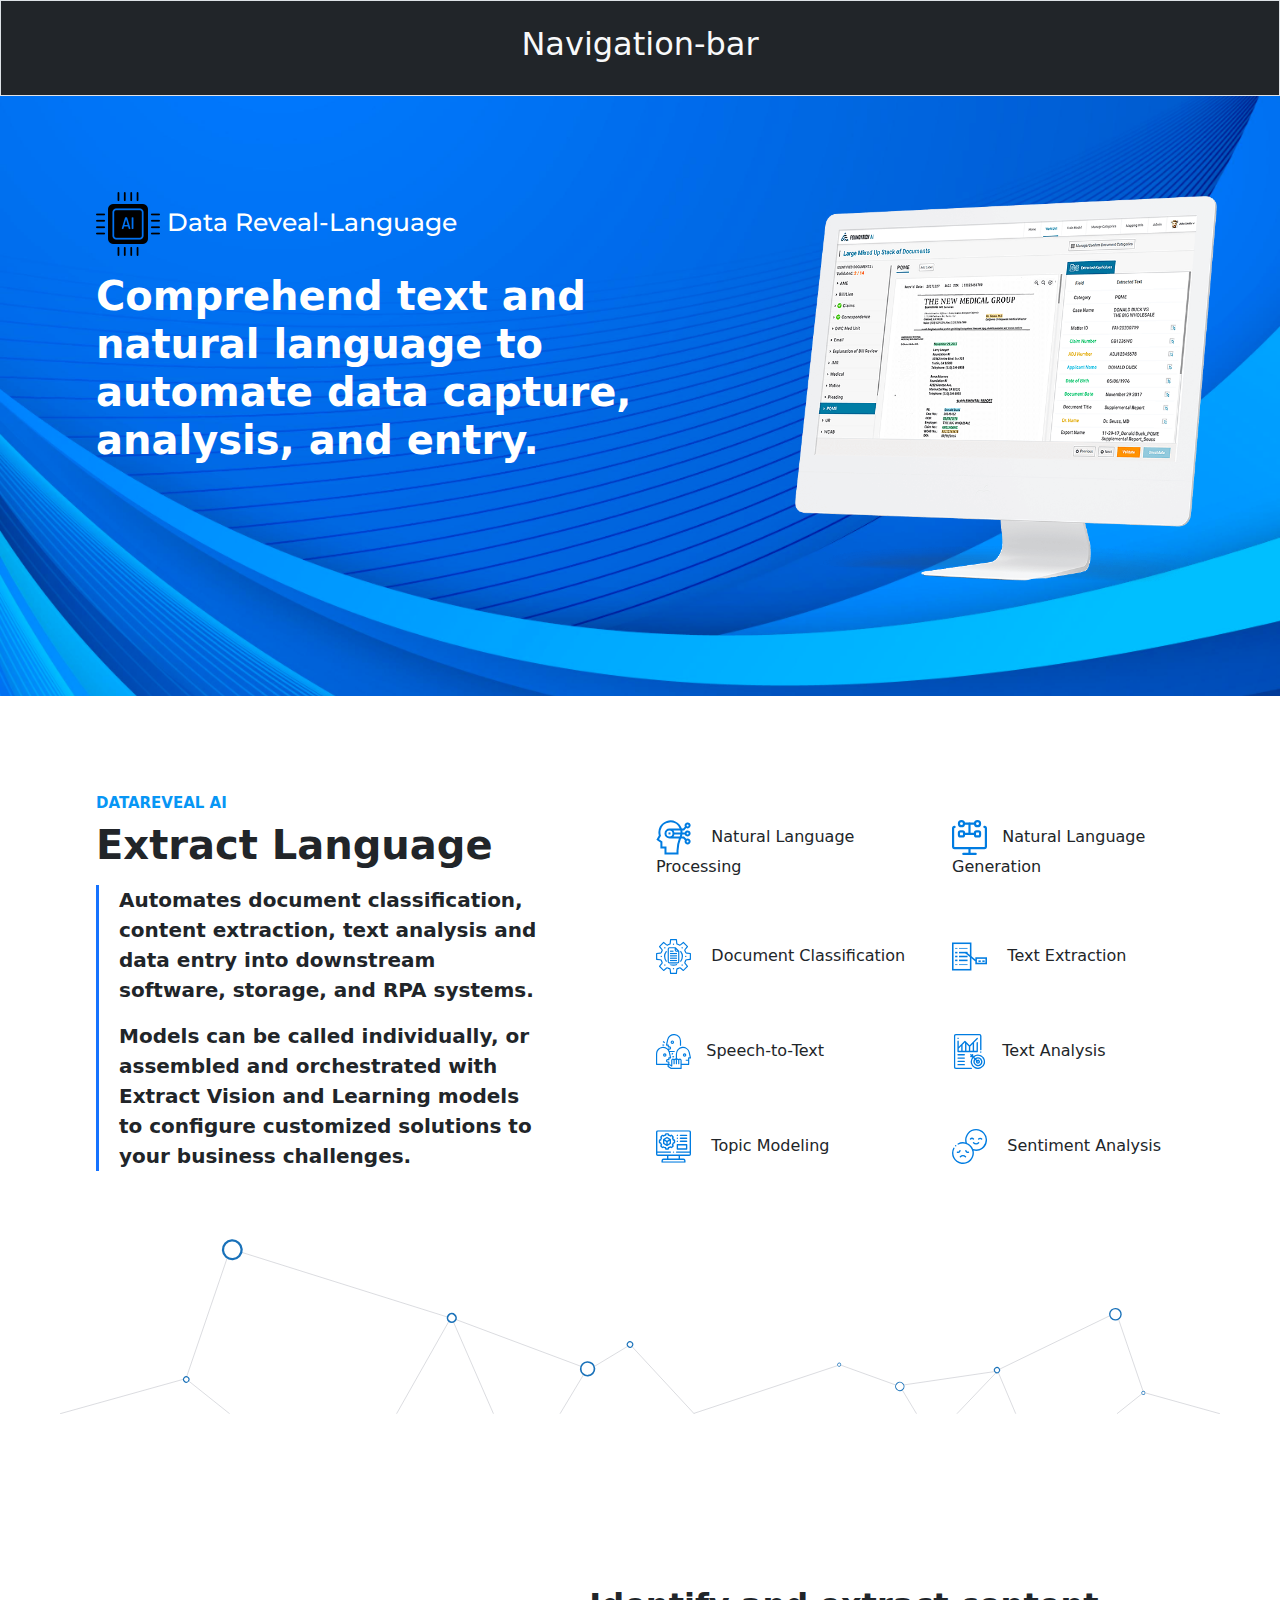
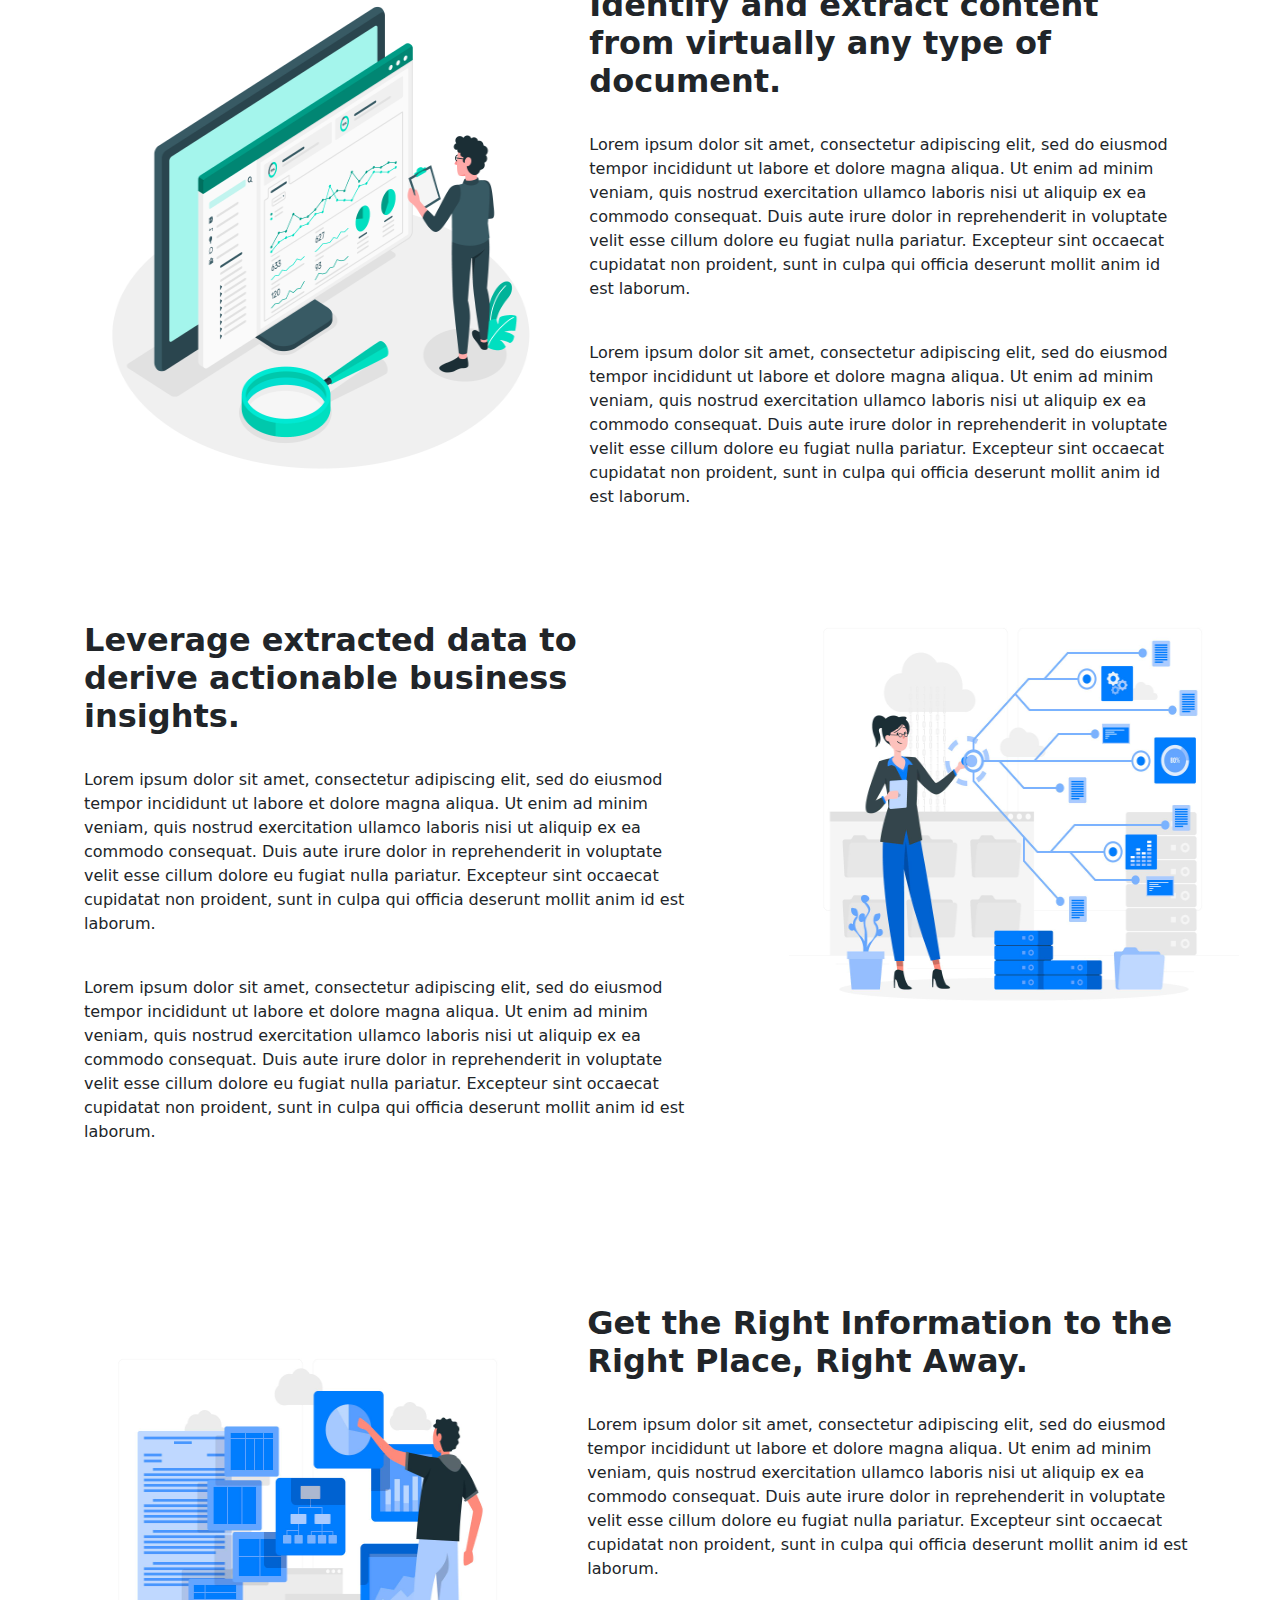
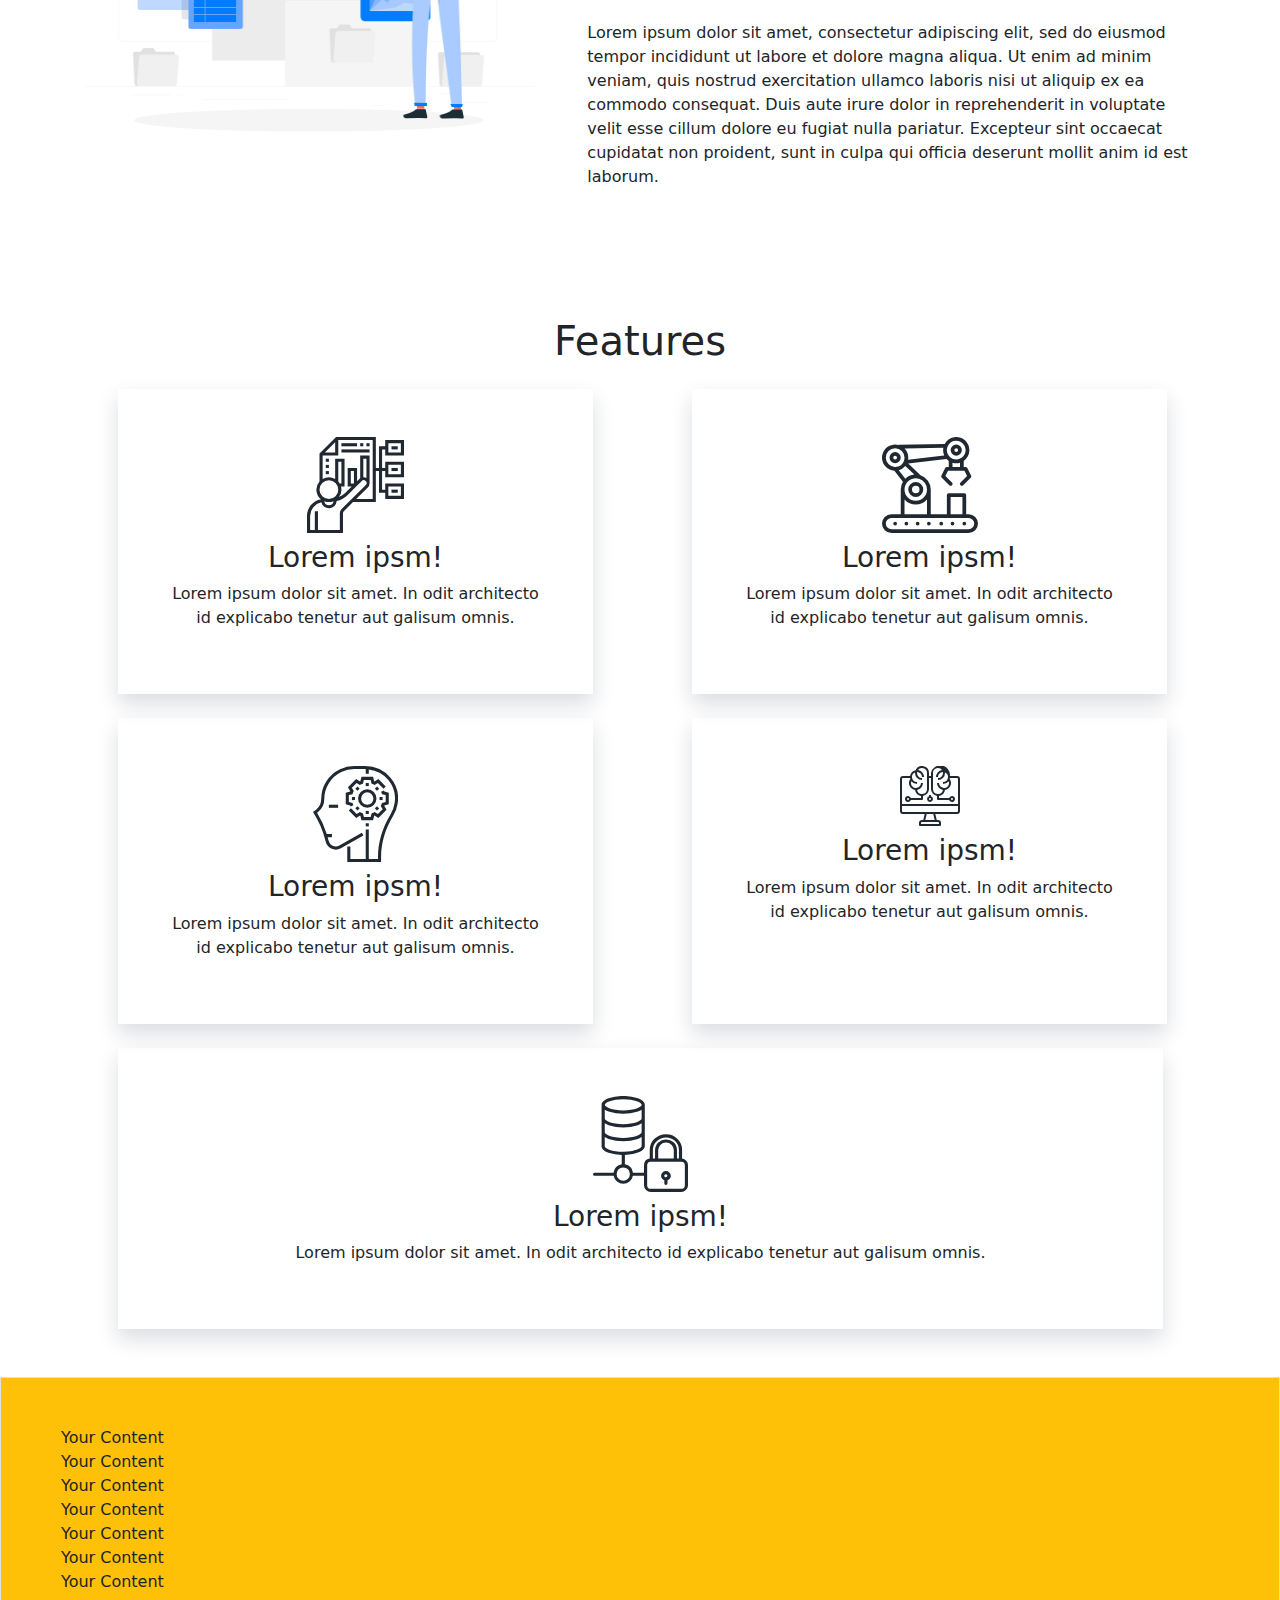
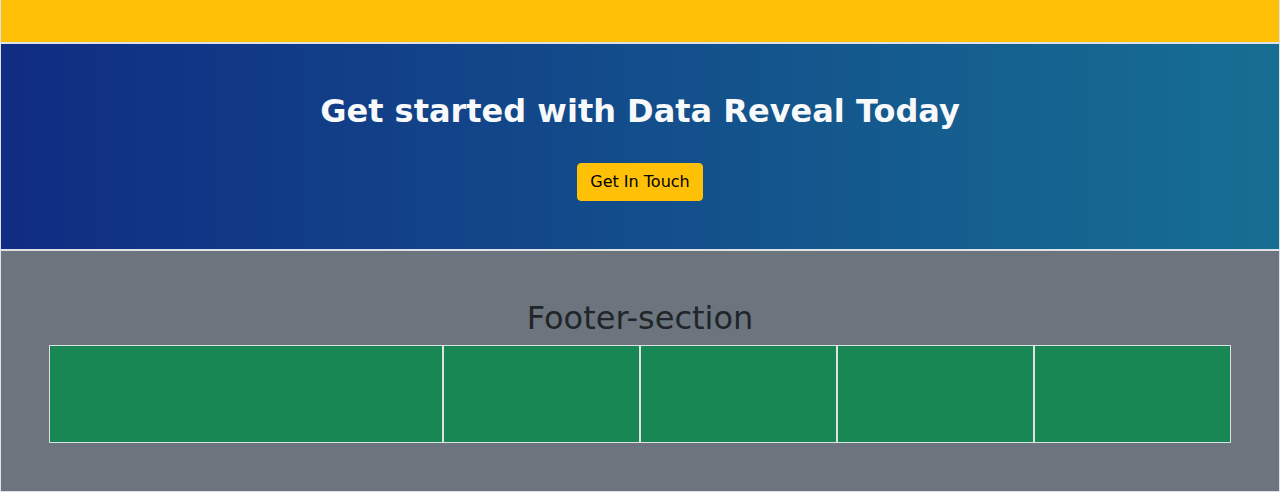
==== commit 6444f542: "product and product1" ====
--- a/language.html
+++ b/language.html
@@ -1,299 +1,414 @@
 <!DOCTYPE html>
 <html lang="en">
-
-<head>
-  <meta charset="UTF-8" />
-  <meta http-equiv="X-UA-Compatible" content="IE=edge" />
-  <meta name="viewport" content="width=device-width, initial-scale=1.0" />
-  <title>Language | Datareveal</title>
-  <!-- Basic stylesheet -->
-  <link rel="stylesheet" href="owl-carousel/owl.carousel.css" />
-
-  <!-- Default Theme -->
-  <link rel="stylesheet" href="owl-carousel/owl.theme.css" />
-
-  <!-- You can use latest version of jQuery  -->
-  <script src="jquery-1.9.1.min.js"></script>
-
-  <!-- Include js plugin -->
-  <script src="assets/owl-carousel/owl.carousel.js"></script>
-  <!-- Fonts -->
-  <link href="https://fonts.googleapis.com/css2?family=Montserrat:wght@200;300&display=swap" rel="stylesheet" />
-  <!-- Boostrap css -->
-  <link rel="stylesheet" href="css/bootstrap.min.css" />
-  <link rel="stylesheet" href="css/language.css" />
-</head>
-
-<body>
-  <!-- Navigation Section -->
-  <section for="Nav-bar-menu">
-    <div class="row p-4 border bg-dark" id="nav-bar" style="margin: 0;padding: 0;">
-      <h2 class="text-center text-light">Navigation-bar</h2>
-    </div>
-  </section>
-
-  <!-- Landing Contents -->
-  <section for="Landing-contents">
-    <div class="row" id="landing" style="margin: 0;padding: 0;">
-      <div class="col-7 p-5 mt-5 my-auto" id="landing-contents">
-        <h5 class="text-left ms-5" id="lang_title">
-          <img src="images/001-chip.png" class="" alt="ai" /> Data
-          Reveal-Language
-        </h5>
-        <h1 class="text-left ms-5 mt-3" id="lang_title_content">
-          Comprehend text and natural language to automate data capture,
-          analysis, and entry.
-        </h1>
-      </div>
-      <div class="col-5 p-5 my-auto" id="landing-image">
-        <img src="images/lang_land_c.png" alt="lang_land_c" id="lang_land_c" />
-      </div>
-    </div>
-  </section>
-
-  <!-- Subpage Contents -->
-  <section for="Subpage-services">
-    <div class="row pt-5 ps-5 pe-5" id="subpage-content" style="margin: 0;padding: 0;">
-      <div class="col-6 p-5" id="subpage-content-one">
-        <p id="content1">DATAREVEAL AI</p>
-        <h1 id="content2">Extract Language</h1>
-        <div id="line" class="mt-3">
-          <p id="content3">
-            Automates document classification, content extraction, text
-            analysis and data entry into downstream software, storage, and RPA
-            systems.
-          </p>
-          <p id="content3">
-            Models can be called individually, or assembled and orchestrated
-            with Extract Vision and Learning models to configure customized
-            solutions to your business challenges.
-          </p>
-        </div>
-      </div>
-      <div class="col-3 p-3" id="subpage-content-two">
-        <p id="content4">
-          <img src="images/lm_nlp_ico.svg" alt="lm_nlp_ico" />&nbsp;&nbsp;&nbsp; Natural Language Processing
-        </p>
-        <p id="content4">
-          <img src="images/lm_doclassification_ico.svg" alt="lm_doclassification_ico" />&nbsp;&nbsp;&nbsp; Document
-          Classification
-        </p>
-        <p id="content4">
-          <img src="images/lm_speechtxt_ico.svg" alt="lm_speechtxt_ico" />&nbsp;&nbsp;&nbsp;Speech-to-Text
-        </p>
-        <p id="content4">
-          <img src="images/lm_topicmod_ico.svg" alt="lm_topicmod_ico" />
-          &nbsp;&nbsp;&nbsp;Topic Modeling
-        </p>
-      </div>
-      <div class="col-3 p-3" id="subpage-content-two">
-        <p id="content4">
-          <img src="images/lm_nlg_ico.svg" alt="lm_nlp_ico" />&nbsp;&nbsp;&nbsp;Natural Language Generation
-        </p>
-        <p id="content4">
-          <img src="images/lm_textextr_ico.svg" alt="lm_doclassification_ico" />&nbsp;&nbsp;&nbsp; Text Extraction
-        </p>
-        <p id="content4">
-          <img src="images/lm_textanalysis_ico.svg" alt="lm_speechtxt_ico" />&nbsp;&nbsp;&nbsp;Text Analysis
-        </p>
-        <p id="content4">
-          <img src="images/lm_sentanlysis_ico.svg" alt="lm_topicmod_ico" />
-          &nbsp;&nbsp;&nbsp;Sentiment Analysis
-        </p>
-      </div>
-      <img src="images/video--nodes-svg.svg" alt="" />
-    </div>
-  </section>
-
-  <!-- Parellex Section -->
-  <section for="Parellex">
-    <div class="row p-4" id="parallax" style="margin: 0;padding: 0;">
-      <h3 id="parallax-h3"> Lorem ipsum dolor sit amet. In odit architecto id explicabo tenetur aut
-        galisum omnis aut eius praesentium rem architecto sint non dicta mollitia eum nisi veniam.</h3>
-    </div>
-  </section>
-
-  <!-- Contents Section -->
-  <section for="Contents">
-    <div class="row px-5" id="contents-one" style="margin: 0;padding: 0;">
-      <div class="col-5 p-5" id="content-image">
-        <img src="images/3515462.jpg" alt="" />
-      </div>
-      <div class="col-7 p-5" id="content-subcontent">
-        <h2>
-          Identify and extract content from virtually any type of document.
+  <head>
+    <meta charset="UTF-8" />
+    <meta http-equiv="X-UA-Compatible" content="IE=edge" />
+    <meta name="viewport" content="width=device-width, initial-scale=1.0" />
+    <title>Language | Datareveal</title>
+    <!-- owl carousel -->
+
+    <!-- Fonts -->
+    <link
+      href="https://fonts.googleapis.com/css2?family=Montserrat:wght@200;300&display=swap"
+      rel="stylesheet"
+    />
+    <!-- Boostrap css -->
+    <link rel="stylesheet" href="css/bootstrap.min.css" />
+    <link rel="stylesheet" href="css/language.css" />
+  </head>
+
+  <body>
+    <!-- Navigation Section -->
+    <section for="Nav-bar-menu">
+      <div
+        class="row p-4 border bg-dark"
+        id="nav-bar"
+        style="margin: 0; padding: 0"
+      >
+        <h2 class="text-center text-light">Navigation-bar</h2>
+      </div>
+    </section>
+
+    <!-- Landing Contents -->
+    <section for="Landing-contents">
+      <div class="row" id="landing" style="margin: 0; padding: 0">
+        <div class="col-7 p-5 mt-5 my-auto" id="landing-contents">
+          <h5 class="text-left ms-5" id="lang_title">
+            <img src="images/001-chip.png" class="" alt="ai" /> Data
+            Reveal-Language
+          </h5>
+          <h1 class="text-left ms-5 mt-3" id="lang_title_content">
+            Comprehend text and natural language to automate data capture,
+            analysis, and entry.
+          </h1>
+        </div>
+        <div class="col-5 p-5 my-auto" id="landing-image">
+          <img
+            src="images/lang_land_c.png"
+            alt="lang_land_c"
+            id="lang_land_c"
+          />
+        </div>
+      </div>
+    </section>
+
+    <!-- Subpage Contents -->
+    <section for="Subpage-services">
+      <div
+        class="row pt-5 ps-5 pe-5"
+        id="subpage-content"
+        style="margin: 0; padding: 0"
+      >
+        <div class="col-6 p-5" id="subpage-content-one">
+          <p id="content1">DATAREVEAL AI</p>
+          <h1 id="content2">Extract Language</h1>
+          <div id="line" class="mt-3">
+            <p id="content3">
+              Automates document classification, content extraction, text
+              analysis and data entry into downstream software, storage, and RPA
+              systems.
+            </p>
+            <p id="content3">
+              Models can be called individually, or assembled and orchestrated
+              with Extract Vision and Learning models to configure customized
+              solutions to your business challenges.
+            </p>
+          </div>
+        </div>
+        <div class="col-3 p-3" id="subpage-content-two">
+          <p id="content4">
+            <img
+              src="images/lm_nlp_ico.svg"
+              alt="lm_nlp_ico"
+            />&nbsp;&nbsp;&nbsp; Natural Language Processing
+          </p>
+          <p id="content4">
+            <img
+              src="images/lm_doclassification_ico.svg"
+              alt="lm_doclassification_ico"
+            />&nbsp;&nbsp;&nbsp; Document Classification
+          </p>
+          <p id="content4">
+            <img
+              src="images/lm_speechtxt_ico.svg"
+              alt="lm_speechtxt_ico"
+            />&nbsp;&nbsp;&nbsp;Speech-to-Text
+          </p>
+          <p id="content4">
+            <img src="images/lm_topicmod_ico.svg" alt="lm_topicmod_ico" />
+            &nbsp;&nbsp;&nbsp;Topic Modeling
+          </p>
+        </div>
+        <div class="col-3 p-3" id="subpage-content-two">
+          <p id="content4">
+            <img
+              src="images/lm_nlg_ico.svg"
+              alt="lm_nlp_ico"
+            />&nbsp;&nbsp;&nbsp;Natural Language Generation
+          </p>
+          <p id="content4">
+            <img
+              src="images/lm_textextr_ico.svg"
+              alt="lm_doclassification_ico"
+            />&nbsp;&nbsp;&nbsp; Text Extraction
+          </p>
+          <p id="content4">
+            <img
+              src="images/lm_textanalysis_ico.svg"
+              alt="lm_speechtxt_ico"
+            />&nbsp;&nbsp;&nbsp;Text Analysis
+          </p>
+          <p id="content4">
+            <img src="images/lm_sentanlysis_ico.svg" alt="lm_topicmod_ico" />
+            &nbsp;&nbsp;&nbsp;Sentiment Analysis
+          </p>
+        </div>
+        <img src="images/video--nodes-svg.svg" alt="" />
+      </div>
+    </section>
+
+    <!-- Parellex Section -->
+    <section for="Parellex">
+      <div class="row p-4" id="parallax" style="margin: 0; padding: 0">
+        <h3 id="parallax-h3">
+          Lorem ipsum dolor sit amet. In odit architecto id explicabo tenetur
+          aut galisum omnis aut eius praesentium rem architecto sint non dicta
+          mollitia eum nisi veniam.
+        </h3>
+      </div>
+    </section>
+
+    <!-- Contents Section -->
+    <section for="Contents">
+      <div class="row px-5" id="contents-one" style="margin: 0; padding: 0">
+        <div class="col-5 p-5" id="content-image">
+          <img src="images/3515462.jpg" alt="" />
+        </div>
+        <div class="col-7 p-5" id="content-subcontent">
+          <h2>
+            Identify and extract content from virtually any type of document.
+          </h2>
+          <br />
+          <p>
+            Lorem ipsum dolor sit amet, consectetur adipiscing elit, sed do
+            eiusmod tempor incididunt ut labore et dolore magna aliqua. Ut enim
+            ad minim veniam, quis nostrud exercitation ullamco laboris nisi ut
+            aliquip ex ea commodo consequat. Duis aute irure dolor in
+            reprehenderit in voluptate velit esse cillum dolore eu fugiat nulla
+            pariatur. Excepteur sint occaecat cupidatat non proident, sunt in
+            culpa qui officia deserunt mollit anim id est laborum.
+          </p>
+          <br />
+          <p>
+            Lorem ipsum dolor sit amet, consectetur adipiscing elit, sed do
+            eiusmod tempor incididunt ut labore et dolore magna aliqua. Ut enim
+            ad minim veniam, quis nostrud exercitation ullamco laboris nisi ut
+            aliquip ex ea commodo consequat. Duis aute irure dolor in
+            reprehenderit in voluptate velit esse cillum dolore eu fugiat nulla
+            pariatur. Excepteur sint occaecat cupidatat non proident, sunt in
+            culpa qui officia deserunt mollit anim id est laborum.
+          </p>
+        </div>
+      </div>
+      <div class="row px-5" id="contents-two">
+        <div class="col-7 p-5" id="content-subcontent">
+          <h2>
+            Leverage extracted data to derive actionable business insights.
+          </h2>
+          <br />
+          <p>
+            Lorem ipsum dolor sit amet, consectetur adipiscing elit, sed do
+            eiusmod tempor incididunt ut labore et dolore magna aliqua. Ut enim
+            ad minim veniam, quis nostrud exercitation ullamco laboris nisi ut
+            aliquip ex ea commodo consequat. Duis aute irure dolor in
+            reprehenderit in voluptate velit esse cillum dolore eu fugiat nulla
+            pariatur. Excepteur sint occaecat cupidatat non proident, sunt in
+            culpa qui officia deserunt mollit anim id est laborum.
+          </p>
+          <br />
+          <p>
+            Lorem ipsum dolor sit amet, consectetur adipiscing elit, sed do
+            eiusmod tempor incididunt ut labore et dolore magna aliqua. Ut enim
+            ad minim veniam, quis nostrud exercitation ullamco laboris nisi ut
+            aliquip ex ea commodo consequat. Duis aute irure dolor in
+            reprehenderit in voluptate velit esse cillum dolore eu fugiat nulla
+            pariatur. Excepteur sint occaecat cupidatat non proident, sunt in
+            culpa qui officia deserunt mollit anim id est laborum.
+          </p>
+        </div>
+        <div class="col-5 px-5" id="content-image">
+          <img src="images/3937443.jpg" alt="" />
+        </div>
+      </div>
+      <div class="row p-5" id="contents-one">
+        <div class="col-5 p-5" id="content-image">
+          <img src="images/3937464.jpg" alt="" />
+        </div>
+        <div class="col-7 p-5" id="content-subcontent">
+          <h2>Get the Right Information to the Right Place, Right Away.</h2>
+          <br />
+          <p>
+            Lorem ipsum dolor sit amet, consectetur adipiscing elit, sed do
+            eiusmod tempor incididunt ut labore et dolore magna aliqua. Ut enim
+            ad minim veniam, quis nostrud exercitation ullamco laboris nisi ut
+            aliquip ex ea commodo consequat. Duis aute irure dolor in
+            reprehenderit in voluptate velit esse cillum dolore eu fugiat nulla
+            pariatur. Excepteur sint occaecat cupidatat non proident, sunt in
+            culpa qui officia deserunt mollit anim id est laborum.
+          </p>
+          <br />
+          <p>
+            Lorem ipsum dolor sit amet, consectetur adipiscing elit, sed do
+            eiusmod tempor incididunt ut labore et dolore magna aliqua. Ut enim
+            ad minim veniam, quis nostrud exercitation ullamco laboris nisi ut
+            aliquip ex ea commodo consequat. Duis aute irure dolor in
+            reprehenderit in voluptate velit esse cillum dolore eu fugiat nulla
+            pariatur. Excepteur sint occaecat cupidatat non proident, sunt in
+            culpa qui officia deserunt mollit anim id est laborum.
+          </p>
+        </div>
+      </div>
+    </section>
+
+    <!-- Features Section -->
+    <section for="Subpage-feature-contents">
+      <div class="container mb-5">
+        <div
+          class="row mt-3"
+          id="subpage-features"
+          style="margin: 0; padding: 0"
+        >
+          <div class="mb-3" id="subpage-feature-heading">
+            <h1 class="text-center" id="subpage-feature-heading-h1">
+              Features
+            </h1>
+          </div>
+        </div>
+        <div class="row">
+          <div
+            class="col-lg-5 col-md-6 col-sm-6 p-5 ms-5 text-center"
+            id="features"
+          >
+            <img
+              src="images/vision-feature-1.svg"
+              alt="feature-vision"
+              class="mb-2"
+            />
+            <h3>Lorem ipsm!</h3>
+            <p>
+              Lorem ipsum dolor sit amet. In odit architecto id explicabo
+              tenetur aut galisum omnis.
+            </p>
+          </div>
+          <div class="col-1"></div>
+          <div
+            class="col-lg-5 col-md-6 col-sm-6 p-5 ms-1 text-center"
+            id="features"
+          >
+            <img
+              src="images/vision-feature-2.svg"
+              alt="feature-vision"
+              class="mb-2"
+            />
+            <h3>Lorem ipsm!</h3>
+            <p>
+              Lorem ipsum dolor sit amet. In odit architecto id explicabo
+              tenetur aut galisum omnis.
+            </p>
+          </div>
+          <div
+            class="col-lg-5 col-md-6 col-sm-6 p-5 mt-4 ms-5 text-center"
+            id="features"
+          >
+            <img
+              src="images/vision-feature-3.svg"
+              alt="feature-vision"
+              class="mb-2"
+            />
+            <h3>Lorem ipsm!</h3>
+            <p>
+              Lorem ipsum dolor sit amet. In odit architecto id explicabo
+              tenetur aut galisum omnis.
+            </p>
+          </div>
+          <div class="col-1"></div>
+          <div
+            class="col-lg-5 col-md-6 col-sm-6 p-5 mt-4 ms-1 text-center"
+            id="features"
+          >
+            <img
+              src="images/vision-feature-4.svg"
+              alt="feature-vision"
+              class="mb-2"
+            />
+            <h3>Lorem ipsm!</h3>
+            <p>
+              Lorem ipsum dolor sit amet. In odit architecto id explicabo
+              tenetur aut galisum omnis.
+            </p>
+          </div>
+          <div
+            class="col-lg-11 col-md-12 col-sm-12 p-5 mt-4 ms-5 text-center"
+            id="features"
+          >
+            <img
+              src="images/vision-feature-5.svg"
+              alt="feature-vision"
+              class="mb-2"
+            />
+            <h3>Lorem ipsm!</h3>
+            <p>
+              Lorem ipsum dolor sit amet. In odit architecto id explicabo
+              tenetur aut galisum omnis.
+            </p>
+          </div>
+        </div>
+      </div>
+    </section>
+
+    <!-- Subpage Carousel Section -->
+    <section for="Subpage-carousel-content">
+      <div
+        class="row p-5 border bg-warning"
+        id="subpage-carousel"
+        style="margin: 0; padding: 0"
+      >
+        <div class="owl-carousel owl-theme">
+          <div>Your Content</div>
+          <div>Your Content</div>
+          <div>Your Content</div>
+          <div>Your Content</div>
+          <div>Your Content</div>
+          <div>Your Content</div>
+          <div>Your Content</div>
+        </div>
+      </div>
+    </section>
+
+    <!-- Get In Touch Section -->
+    <section for="Get-in-touch">
+      <div
+        class="row p-5 border bg-dark"
+        id="get-in-touch"
+        style="margin: 0; padding: 0"
+      >
+        <h2 class="text-center text-light">
+          Get started with Data Reveal Today
         </h2>
-        <br />
-        <p>
-          Lorem ipsum dolor sit amet, consectetur adipiscing elit, sed do
-          eiusmod tempor incididunt ut labore et dolore magna aliqua. Ut enim
-          ad minim veniam, quis nostrud exercitation ullamco laboris nisi ut
-          aliquip ex ea commodo consequat. Duis aute irure dolor in
-          reprehenderit in voluptate velit esse cillum dolore eu fugiat nulla
-          pariatur. Excepteur sint occaecat cupidatat non proident, sunt in
-          culpa qui officia deserunt mollit anim id est laborum.
-        </p>
-        <br />
-        <p>
-          Lorem ipsum dolor sit amet, consectetur adipiscing elit, sed do
-          eiusmod tempor incididunt ut labore et dolore magna aliqua. Ut enim
-          ad minim veniam, quis nostrud exercitation ullamco laboris nisi ut
-          aliquip ex ea commodo consequat. Duis aute irure dolor in
-          reprehenderit in voluptate velit esse cillum dolore eu fugiat nulla
-          pariatur. Excepteur sint occaecat cupidatat non proident, sunt in
-          culpa qui officia deserunt mollit anim id est laborum.
-        </p>
-      </div>
-    </div>
-    <div class="row px-5" id="contents-two">
-      <div class="col-7 p-5" id="content-subcontent">
-        <h2>
-          Leverage extracted data to derive actionable business insights.
-        </h2>
-        <br />
-        <p>
-          Lorem ipsum dolor sit amet, consectetur adipiscing elit, sed do
-          eiusmod tempor incididunt ut labore et dolore magna aliqua. Ut enim
-          ad minim veniam, quis nostrud exercitation ullamco laboris nisi ut
-          aliquip ex ea commodo consequat. Duis aute irure dolor in
-          reprehenderit in voluptate velit esse cillum dolore eu fugiat nulla
-          pariatur. Excepteur sint occaecat cupidatat non proident, sunt in
-          culpa qui officia deserunt mollit anim id est laborum.
-        </p>
-        <br />
-        <p>
-          Lorem ipsum dolor sit amet, consectetur adipiscing elit, sed do
-          eiusmod tempor incididunt ut labore et dolore magna aliqua. Ut enim
-          ad minim veniam, quis nostrud exercitation ullamco laboris nisi ut
-          aliquip ex ea commodo consequat. Duis aute irure dolor in
-          reprehenderit in voluptate velit esse cillum dolore eu fugiat nulla
-          pariatur. Excepteur sint occaecat cupidatat non proident, sunt in
-          culpa qui officia deserunt mollit anim id est laborum.
-        </p>
-      </div>
-      <div class="col-5 px-5" id="content-image">
-        <img src="images/3937443.jpg" alt="" />
-      </div>
-    </div>
-    <div class="row p-5" id="contents-one">
-      <div class="col-5 p-5" id="content-image">
-        <img src="images/3937464.jpg" alt="" />
-      </div>
-      <div class="col-7 p-5" id="content-subcontent">
-        <h2>Get the Right Information to the Right Place, Right Away.</h2>
-        <br />
-        <p>
-          Lorem ipsum dolor sit amet, consectetur adipiscing elit, sed do
-          eiusmod tempor incididunt ut labore et dolore magna aliqua. Ut enim
-          ad minim veniam, quis nostrud exercitation ullamco laboris nisi ut
-          aliquip ex ea commodo consequat. Duis aute irure dolor in
-          reprehenderit in voluptate velit esse cillum dolore eu fugiat nulla
-          pariatur. Excepteur sint occaecat cupidatat non proident, sunt in
-          culpa qui officia deserunt mollit anim id est laborum.
-        </p>
-        <br />
-        <p>
-          Lorem ipsum dolor sit amet, consectetur adipiscing elit, sed do
-          eiusmod tempor incididunt ut labore et dolore magna aliqua. Ut enim
-          ad minim veniam, quis nostrud exercitation ullamco laboris nisi ut
-          aliquip ex ea commodo consequat. Duis aute irure dolor in
-          reprehenderit in voluptate velit esse cillum dolore eu fugiat nulla
-          pariatur. Excepteur sint occaecat cupidatat non proident, sunt in
-          culpa qui officia deserunt mollit anim id est laborum.
-        </p>
-      </div>
-    </div>
-  </section>
-
-  <!-- Features Section -->
-  <section for="Subpage-feature-contents">
-    <div class="container mb-5">
-      <div class="row mt-3" id="subpage-features" style="margin: 0;padding: 0;">
-        <div class="mb-3" id="subpage-feature-heading">
-          <h1 class="text-center" id="subpage-feature-heading-h1">Features</h1>
-        </div>
-      </div>
-      <div class="row">
-        <div class="col-lg-5 col-md-6 col-sm-6 p-5 ms-5 text-center" id="features">
-          <img src="images/vision-feature-1.svg" alt="feature-vision" class="mb-2">
-          <h3>Lorem ipsm!</h3>
-          <p>Lorem ipsum dolor sit amet. In odit architecto id explicabo tenetur aut
-            galisum omnis.</p>
-        </div>
-        <div class="col-1"></div>
-        <div class="col-lg-5 col-md-6 col-sm-6 p-5 ms-1 text-center" id="features">
-          <img src="images/vision-feature-2.svg" alt="feature-vision" class="mb-2">
-          <h3>Lorem ipsm!</h3>
-          <p>Lorem ipsum dolor sit amet. In odit architecto id explicabo tenetur aut
-            galisum omnis.</p>
-        </div>
-        <div class="col-lg-5 col-md-6 col-sm-6 p-5 mt-4 ms-5 text-center" id="features">
-          <img src="images/vision-feature-3.svg" alt="feature-vision" class="mb-2">
-          <h3>Lorem ipsm!</h3>
-          <p>Lorem ipsum dolor sit amet. In odit architecto id explicabo tenetur aut
-            galisum omnis.</p>
-        </div>
-        <div class="col-1"></div>
-        <div class="col-lg-5 col-md-6 col-sm-6 p-5 mt-4 ms-1 text-center" id="features">
-          <img src="images/vision-feature-4.svg" alt="feature-vision" class="mb-2">
-          <h3>Lorem ipsm!</h3>
-          <p>Lorem ipsum dolor sit amet. In odit architecto id explicabo tenetur aut
-            galisum omnis.</p>
-        </div>
-        <div class="col-lg-11 col-md-12 col-sm-12 p-5 mt-4 ms-5 text-center" id="features">
-          <img src="images/vision-feature-5.svg" alt="feature-vision" class="mb-2">
-          <h3>Lorem ipsm!</h3>
-          <p>Lorem ipsum dolor sit amet. In odit architecto id explicabo tenetur aut
-            galisum omnis.</p>
-        </div>
-      </div>
-    </div>
-  </section>
-
-  <!-- Subpage Carousel Section -->
-  <section for="Subpage-carousel-content">
-    <div class="row p-5 border bg-warning" id="subpage-carousel" style="margin: 0;padding: 0;">
-      <div class="owl-carousel owl-theme">
-        <div>Your Content</div>
-        <div>Your Content</div>
-        <div>Your Content</div>
-        <div>Your Content</div>
-        <div>Your Content</div>
-        <div>Your Content</div>
-        <div>Your Content</div>
-      </div>
-    </div>
-  </section>
-
-  <!-- Get In Touch Section -->
-  <section for="Get-in-touch">
-    <div class="row p-5 border bg-dark" id="get-in-touch" style="margin: 0;padding: 0;">
-      <h2 class="text-center text-light">
-        Get started with Data Reveal Today
-      </h2>
-
-      <div class="text-center pt-4">
-        <button type="button" class="btn btn-warning">Get In Touch</button>
-      </div>
-    </div>
-  </section>
-
-  <!-- Footer Section -->
-  <section for="Footer">
-    <div class="row p-5 border bg-secondary" id="footer" style="margin: 0;padding: 0;">
-      <h2 class="text-center">Footer-section</h2>
-      <div class="col-lg-4 col-md-4 col-sm-4 p-5 border bg-success" id="footer-part-one"></div>
-      <div class="col-lg-2 col-md-2 col-sm-2 p-5 border bg-success" id="footer-part-two"></div>
-      <div class="col-lg-2 col-md-2 col-sm-2 p-5 border bg-success" id="footer-part-three"></div>
-      <div class="col-lg-2 col-md-2 col-sm-2 p-5 border bg-success" id="footer-part-four"></div>
-      <div class="col-lg-2 col-md-2 col-sm-2 p-5 border bg-success" id="footer-part-five"></div>
-    </div>
-  </section>
-</body>
-<script>
-  $(document).ready(function () {
-    $(".owl-carousel").owlCarousel();
-  });
-</script>
-
-</html>+
+        <div class="text-center pt-4">
+          <button type="button" class="btn btn-warning">Get In Touch</button>
+        </div>
+      </div>
+    </section>
+
+    <!-- Footer Section -->
+    <section for="Footer">
+      <div
+        class="row p-5 border bg-secondary"
+        id="footer"
+        style="margin: 0; padding: 0"
+      >
+        <h2 class="text-center">Footer-section</h2>
+        <div
+          class="col-lg-4 col-md-4 col-sm-4 p-5 border bg-success"
+          id="footer-part-one"
+        ></div>
+        <div
+          class="col-lg-2 col-md-2 col-sm-2 p-5 border bg-success"
+          id="footer-part-two"
+        ></div>
+        <div
+          class="col-lg-2 col-md-2 col-sm-2 p-5 border bg-success"
+          id="footer-part-three"
+        ></div>
+        <div
+          class="col-lg-2 col-md-2 col-sm-2 p-5 border bg-success"
+          id="footer-part-four"
+        ></div>
+        <div
+          class="col-lg-2 col-md-2 col-sm-2 p-5 border bg-success"
+          id="footer-part-five"
+        ></div>
+      </div>
+    </section>
+  </body>
+  <script>
+    $(".owl-carousel").owlCarousel({
+      loop: true,
+      margin: 10,
+      nav: true,
+      responsive: {
+        0: {
+          items: 1,
+        },
+        600: {
+          items: 3,
+        },
+        1000: {
+          items: 5,
+        },
+      },
+    });
+  </script>
+</html>
--- a/css/language.css
+++ b/css/language.css
@@ -70,6 +70,19 @@
 }
 
 /* Features Section */
-#features{
-  box-shadow: 0 10px 20px rgba(16,30,54,.15);
+#features {
+  box-shadow: 0 10px 20px rgba(16, 30, 54, 0.15);
 }
+
+/* Parellax Section */
+#parallax {
+  background-image: url(../images/parellax-bg.jpg);
+  min-height: 100px;
+  background-attachment: fixed;
+  background-position: center;
+  background-repeat: no-repeat;
+  background-size: cover;
+}
+#parallax-h3 {
+  color: #fff;
+}
